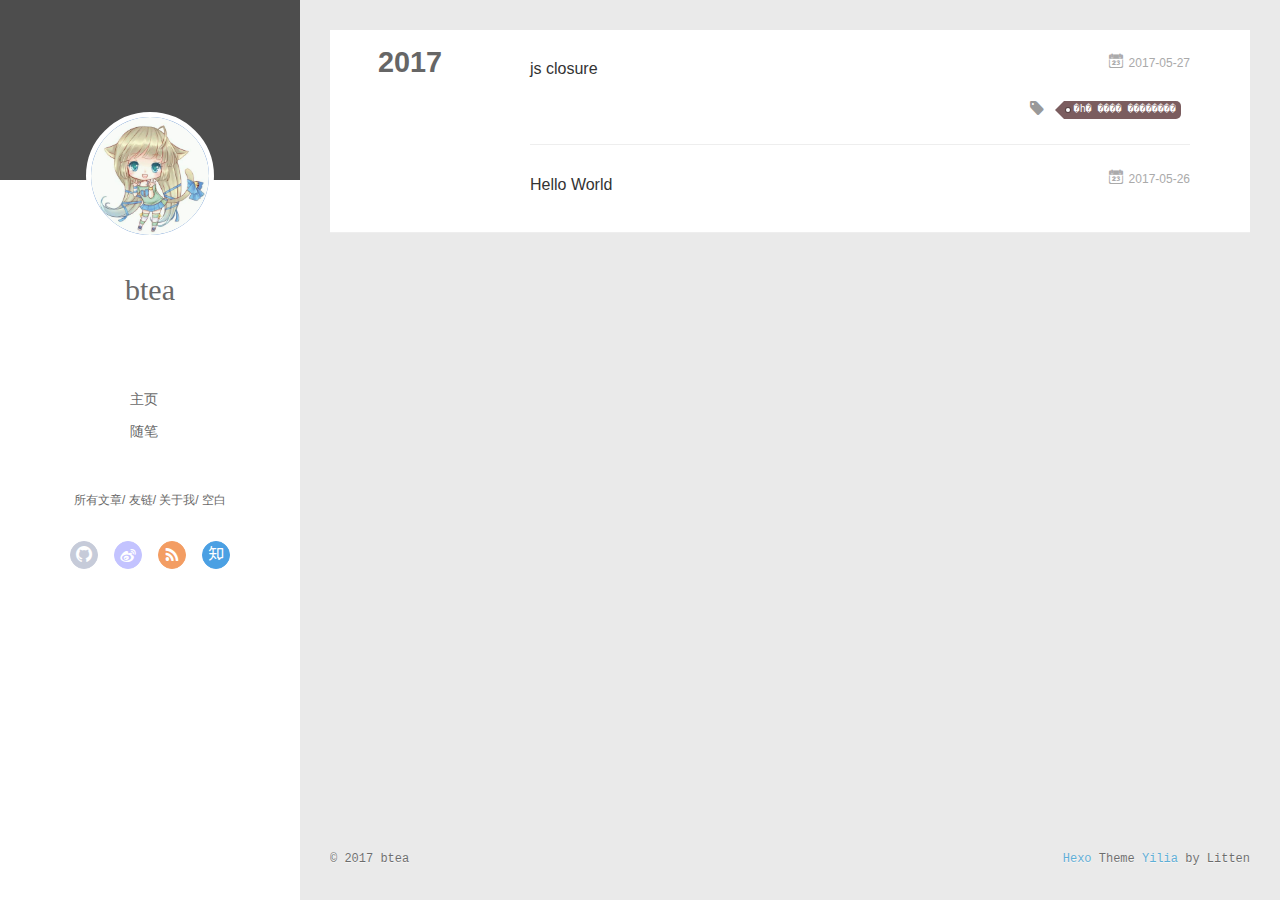
==== archives/index.html @ 43d0e56f "Site updated: 2017-06-16 15:47:09" ====
<!DOCTYPE html>
<html>
<head>
  <meta charset="utf-8">
  
  <meta name="renderer" content="webkit">
  <meta http-equiv="X-UA-Compatible" content="IE=edge" >
  <link rel="dns-prefetch" href="http://yoursite.com">
  <title>Archives | Hexo</title>
  <meta name="viewport" content="width=device-width, initial-scale=1, maximum-scale=1">
  <meta property="og:type" content="website">
<meta property="og:title" content="Hexo">
<meta property="og:url" content="http://yoursite.com/archives/index.html">
<meta property="og:site_name" content="Hexo">
<meta name="twitter:card" content="summary">
<meta name="twitter:title" content="Hexo">
  
    <link rel="alternative" href="/atom.xml" title="Hexo" type="application/atom+xml">
  
  
    <link rel="icon" href="/favicon.ico">
  
  <link rel="stylesheet" type="text/css" href="/./main.b3331d.css">
  <style type="text/css">
  
    #container.show {
      background: linear-gradient(200deg,#a0cfe4,#e8c37e);
    }
  </style>
  

  

</head>

<body>
  <div id="container" q-class="show:isCtnShow">
    <canvas id="anm-canvas" class="anm-canvas"></canvas>
    <div class="left-col" q-class="show:isShow">
      
<div class="overlay" style="background: #4d4d4d"></div>
<div class="intrude-less">
	<header id="header" class="inner">
		<a href="/" class="profilepic">
			<img src="/img/timg.jpg" class="js-avatar">
		</a>
		<hgroup>
		  <h1 class="header-author"><a href="/">btea</a></h1>
		</hgroup>
		

		<nav class="header-menu">
			<ul>
			
				<li><a href="/">主页</a></li>
	        
				<li><a href="/tags/随笔/">随笔</a></li>
	        
			</ul>
		</nav>
		<nav class="header-smart-menu">
    		
    			
    			<a q-on="click: openSlider(e, 'innerArchive')" href="javascript:void(0)">所有文章</a>
    			
            
    			
    			<a q-on="click: openSlider(e, 'friends')" href="javascript:void(0)">友链</a>
    			
            
    			
    			<a q-on="click: openSlider(e, 'aboutme')" href="javascript:void(0)">关于我</a>
    			
            
    			
    			<a q-on="click: openSlider(e, 'blank')" href="javascript:void(0)">空白</a>
    			
            
		</nav>
		<nav class="header-nav">
			<div class="social">
				
					<a class="github" target="_blank" href="#" title="github"><i class="icon-github"></i></a>
		        
					<a class="weibo" target="_blank" href="#" title="weibo"><i class="icon-weibo"></i></a>
		        
					<a class="rss" target="_blank" href="#" title="rss"><i class="icon-rss"></i></a>
		        
					<a class="zhihu" target="_blank" href="#" title="zhihu"><i class="icon-zhihu"></i></a>
		        
			</div>
		</nav>
	</header>		
</div>

    </div>
    <div class="mid-col" q-class="show:isShow,hide:isShow|isFalse">
      
<nav id="mobile-nav">
  	<div class="overlay js-overlay" style="background: #4d4d4d"></div>
	<div class="btnctn js-mobile-btnctn">
  		<div class="slider-trigger list" q-on="click: openSlider(e)"><i class="icon icon-sort"></i></div>
	</div>
	<div class="intrude-less">
		<header id="header" class="inner">
			<div class="profilepic">
				<img src="/img/timg.jpg" class="js-avatar">
			</div>
			<hgroup>
			  <h1 class="header-author js-header-author">btea</h1>
			</hgroup>
			
			
			
				
			
				
			
			
			
			<nav class="header-nav">
				<div class="social">
					
						<a class="github" target="_blank" href="#" title="github"><i class="icon-github"></i></a>
			        
						<a class="weibo" target="_blank" href="#" title="weibo"><i class="icon-weibo"></i></a>
			        
						<a class="rss" target="_blank" href="#" title="rss"><i class="icon-rss"></i></a>
			        
						<a class="zhihu" target="_blank" href="#" title="zhihu"><i class="icon-zhihu"></i></a>
			        
				</div>
			</nav>

			<nav class="header-menu js-header-menu">
				<ul style="width: 50%">
				
				
					<li style="width: 50%"><a href="/">主页</a></li>
		        
					<li style="width: 50%"><a href="/tags/随笔/">随笔</a></li>
		        
				</ul>
			</nav>
		</header>				
	</div>
	<div class="mobile-mask" style="display:none" q-show="isShow"></div>
</nav>

      <div id="wrapper" class="body-wrap">
        <div class="menu-l">
          <div class="canvas-wrap">
            <canvas data-colors="#eaeaea" data-sectionHeight="100" data-contentId="js-content" id="myCanvas1" class="anm-canvas"></canvas>
          </div>
          <div id="js-content" class="content-ll">
            
  
  
    
    
      
      
      <section class="archives-wrap">
        <div class="archive-year-wrap">
          <a href="/archives/2017" class="archive-year">2017</a>
        </div>
        <div class="archives">
    
    <article class="archive-article archive-type-post">
  <div class="archive-article-inner">
    <header class="archive-article-header">
      	<div class="article-meta">
	      	<a href="/2017/05/27/js/" class="archive-article-date">
  	<time datetime="2017-05-27T01:53:05.000Z" itemprop="datePublished"><i class="icon-calendar icon"></i>2017-05-27</time>
</a>
        </div>
    	 
  
    <h1 itemprop="name">
      <a class="archive-article-title" href="/2017/05/27/js/">js closure</a>
    </h1>
  

        <div class="article-info info-on-right">
          
	<div class="article-tag tagcloud">
		<i class="icon-price-tags icon"></i>
		<ul class="article-tag-list">
			 
        		<li class="article-tag-list-item">
        			<a href="javascript:void(0)" class="js-tag article-tag-list-link color5">�հ�  ����  ��������</a>
        		</li>
      		
		</ul>
	</div>

          

        </div>
        <div class="clearfix"></div>
    </header>
  </div>
</article>
  
    
    
    <article class="archive-article archive-type-post">
  <div class="archive-article-inner">
    <header class="archive-article-header">
      	<div class="article-meta">
	      	<a href="/2017/05/26/hello-world/" class="archive-article-date">
  	<time datetime="2017-05-26T04:38:40.202Z" itemprop="datePublished"><i class="icon-calendar icon"></i>2017-05-26</time>
</a>
        </div>
    	 
  
    <h1 itemprop="name">
      <a class="archive-article-title" href="/2017/05/26/hello-world/">Hello World</a>
    </h1>
  

        <div class="article-info info-on-right">
          
          

        </div>
        <div class="clearfix"></div>
    </header>
  </div>
</article>
  
  
    </div></section>
  

    


          </div>
        </div>
      </div>
      <footer id="footer">
  <div class="outer">
    <div id="footer-info">
    	<div class="footer-left">
    		&copy; 2017 btea
    	</div>
      	<div class="footer-right">
      		<a href="http://hexo.io/" target="_blank">Hexo</a>  Theme <a href="https://github.com/litten/hexo-theme-yilia" target="_blank">Yilia</a> by Litten
      	</div>
    </div>
  </div>
</footer>
    </div>
    <script>
	var yiliaConfig = {
		mathjax: false,
		isHome: false,
		isPost: false,
		isArchive: true,
		isTag: false,
		isCategory: false,
		open_in_new: false,
		root: "/",
		innerArchive: true,
		showTags: false
	}
</script>

<script>!function(t){function n(e){if(r[e])return r[e].exports;var i=r[e]={exports:{},id:e,loaded:!1};return t[e].call(i.exports,i,i.exports,n),i.loaded=!0,i.exports}var r={};n.m=t,n.c=r,n.p="./",n(0)}([function(t,n,r){r(194),t.exports=r(190)},function(t,n,r){var e=r(3),i=r(52),o=r(27),u=r(28),c=r(53),f="prototype",a=function(t,n,r){var s,l,h,v,p=t&a.F,d=t&a.G,y=t&a.S,g=t&a.P,b=t&a.B,m=d?e:y?e[n]||(e[n]={}):(e[n]||{})[f],x=d?i:i[n]||(i[n]={}),w=x[f]||(x[f]={});d&&(r=n);for(s in r)l=!p&&m&&void 0!==m[s],h=(l?m:r)[s],v=b&&l?c(h,e):g&&"function"==typeof h?c(Function.call,h):h,m&&u(m,s,h,t&a.U),x[s]!=h&&o(x,s,v),g&&w[s]!=h&&(w[s]=h)};e.core=i,a.F=1,a.G=2,a.S=4,a.P=8,a.B=16,a.W=32,a.U=64,a.R=128,t.exports=a},function(t,n,r){var e=r(6);t.exports=function(t){if(!e(t))throw TypeError(t+" is not an object!");return t}},function(t,n){var r=t.exports="undefined"!=typeof window&&window.Math==Math?window:"undefined"!=typeof self&&self.Math==Math?self:Function("return this")();"number"==typeof __g&&(__g=r)},function(t,n){t.exports=function(t){try{return!!t()}catch(t){return!0}}},function(t,n){var r=t.exports="undefined"!=typeof window&&window.Math==Math?window:"undefined"!=typeof self&&self.Math==Math?self:Function("return this")();"number"==typeof __g&&(__g=r)},function(t,n){t.exports=function(t){return"object"==typeof t?null!==t:"function"==typeof t}},function(t,n,r){var e=r(126)("wks"),i=r(76),o=r(3).Symbol,u="function"==typeof o;(t.exports=function(t){return e[t]||(e[t]=u&&o[t]||(u?o:i)("Symbol."+t))}).store=e},function(t,n){var r={}.hasOwnProperty;t.exports=function(t,n){return r.call(t,n)}},function(t,n,r){var e=r(94),i=r(33);t.exports=function(t){return e(i(t))}},function(t,n,r){t.exports=!r(4)(function(){return 7!=Object.defineProperty({},"a",{get:function(){return 7}}).a})},function(t,n,r){var e=r(2),i=r(167),o=r(50),u=Object.defineProperty;n.f=r(10)?Object.defineProperty:function(t,n,r){if(e(t),n=o(n,!0),e(r),i)try{return u(t,n,r)}catch(t){}if("get"in r||"set"in r)throw TypeError("Accessors not supported!");return"value"in r&&(t[n]=r.value),t}},function(t,n,r){t.exports=!r(18)(function(){return 7!=Object.defineProperty({},"a",{get:function(){return 7}}).a})},function(t,n,r){var e=r(14),i=r(22);t.exports=r(12)?function(t,n,r){return e.f(t,n,i(1,r))}:function(t,n,r){return t[n]=r,t}},function(t,n,r){var e=r(20),i=r(58),o=r(42),u=Object.defineProperty;n.f=r(12)?Object.defineProperty:function(t,n,r){if(e(t),n=o(n,!0),e(r),i)try{return u(t,n,r)}catch(t){}if("get"in r||"set"in r)throw TypeError("Accessors not supported!");return"value"in r&&(t[n]=r.value),t}},function(t,n,r){var e=r(40)("wks"),i=r(23),o=r(5).Symbol,u="function"==typeof o;(t.exports=function(t){return e[t]||(e[t]=u&&o[t]||(u?o:i)("Symbol."+t))}).store=e},function(t,n,r){var e=r(67),i=Math.min;t.exports=function(t){return t>0?i(e(t),9007199254740991):0}},function(t,n,r){var e=r(46);t.exports=function(t){return Object(e(t))}},function(t,n){t.exports=function(t){try{return!!t()}catch(t){return!0}}},function(t,n,r){var e=r(63),i=r(34);t.exports=Object.keys||function(t){return e(t,i)}},function(t,n,r){var e=r(21);t.exports=function(t){if(!e(t))throw TypeError(t+" is not an object!");return t}},function(t,n){t.exports=function(t){return"object"==typeof t?null!==t:"function"==typeof t}},function(t,n){t.exports=function(t,n){return{enumerable:!(1&t),configurable:!(2&t),writable:!(4&t),value:n}}},function(t,n){var r=0,e=Math.random();t.exports=function(t){return"Symbol(".concat(void 0===t?"":t,")_",(++r+e).toString(36))}},function(t,n){var r={}.hasOwnProperty;t.exports=function(t,n){return r.call(t,n)}},function(t,n){var r=t.exports={version:"2.4.0"};"number"==typeof __e&&(__e=r)},function(t,n){t.exports=function(t){if("function"!=typeof t)throw TypeError(t+" is not a function!");return t}},function(t,n,r){var e=r(11),i=r(66);t.exports=r(10)?function(t,n,r){return e.f(t,n,i(1,r))}:function(t,n,r){return t[n]=r,t}},function(t,n,r){var e=r(3),i=r(27),o=r(24),u=r(76)("src"),c="toString",f=Function[c],a=(""+f).split(c);r(52).inspectSource=function(t){return f.call(t)},(t.exports=function(t,n,r,c){var f="function"==typeof r;f&&(o(r,"name")||i(r,"name",n)),t[n]!==r&&(f&&(o(r,u)||i(r,u,t[n]?""+t[n]:a.join(String(n)))),t===e?t[n]=r:c?t[n]?t[n]=r:i(t,n,r):(delete t[n],i(t,n,r)))})(Function.prototype,c,function(){return"function"==typeof this&&this[u]||f.call(this)})},function(t,n,r){var e=r(1),i=r(4),o=r(46),u=function(t,n,r,e){var i=String(o(t)),u="<"+n;return""!==r&&(u+=" "+r+'="'+String(e).replace(/"/g,"&quot;")+'"'),u+">"+i+"</"+n+">"};t.exports=function(t,n){var r={};r[t]=n(u),e(e.P+e.F*i(function(){var n=""[t]('"');return n!==n.toLowerCase()||n.split('"').length>3}),"String",r)}},function(t,n,r){var e=r(115),i=r(46);t.exports=function(t){return e(i(t))}},function(t,n,r){var e=r(116),i=r(66),o=r(30),u=r(50),c=r(24),f=r(167),a=Object.getOwnPropertyDescriptor;n.f=r(10)?a:function(t,n){if(t=o(t),n=u(n,!0),f)try{return a(t,n)}catch(t){}if(c(t,n))return i(!e.f.call(t,n),t[n])}},function(t,n,r){var e=r(24),i=r(17),o=r(145)("IE_PROTO"),u=Object.prototype;t.exports=Object.getPrototypeOf||function(t){return t=i(t),e(t,o)?t[o]:"function"==typeof t.constructor&&t instanceof t.constructor?t.constructor.prototype:t instanceof Object?u:null}},function(t,n){t.exports=function(t){if(void 0==t)throw TypeError("Can't call method on  "+t);return t}},function(t,n){t.exports="constructor,hasOwnProperty,isPrototypeOf,propertyIsEnumerable,toLocaleString,toString,valueOf".split(",")},function(t,n){t.exports={}},function(t,n){t.exports=!0},function(t,n){n.f={}.propertyIsEnumerable},function(t,n,r){var e=r(14).f,i=r(8),o=r(15)("toStringTag");t.exports=function(t,n,r){t&&!i(t=r?t:t.prototype,o)&&e(t,o,{configurable:!0,value:n})}},function(t,n,r){var e=r(40)("keys"),i=r(23);t.exports=function(t){return e[t]||(e[t]=i(t))}},function(t,n,r){var e=r(5),i="__core-js_shared__",o=e[i]||(e[i]={});t.exports=function(t){return o[t]||(o[t]={})}},function(t,n){var r=Math.ceil,e=Math.floor;t.exports=function(t){return isNaN(t=+t)?0:(t>0?e:r)(t)}},function(t,n,r){var e=r(21);t.exports=function(t,n){if(!e(t))return t;var r,i;if(n&&"function"==typeof(r=t.toString)&&!e(i=r.call(t)))return i;if("function"==typeof(r=t.valueOf)&&!e(i=r.call(t)))return i;if(!n&&"function"==typeof(r=t.toString)&&!e(i=r.call(t)))return i;throw TypeError("Can't convert object to primitive value")}},function(t,n,r){var e=r(5),i=r(25),o=r(36),u=r(44),c=r(14).f;t.exports=function(t){var n=i.Symbol||(i.Symbol=o?{}:e.Symbol||{});"_"==t.charAt(0)||t in n||c(n,t,{value:u.f(t)})}},function(t,n,r){n.f=r(15)},function(t,n){var r={}.toString;t.exports=function(t){return r.call(t).slice(8,-1)}},function(t,n){t.exports=function(t){if(void 0==t)throw TypeError("Can't call method on  "+t);return t}},function(t,n,r){var e=r(4);t.exports=function(t,n){return!!t&&e(function(){n?t.call(null,function(){},1):t.call(null)})}},function(t,n,r){var e=r(53),i=r(115),o=r(17),u=r(16),c=r(202);t.exports=function(t,n){var r=1==t,f=2==t,a=3==t,s=4==t,l=6==t,h=5==t||l,v=n||c;return function(n,c,p){for(var d,y,g=o(n),b=i(g),m=e(c,p,3),x=u(b.length),w=0,S=r?v(n,x):f?v(n,0):void 0;x>w;w++)if((h||w in b)&&(d=b[w],y=m(d,w,g),t))if(r)S[w]=y;else if(y)switch(t){case 3:return!0;case 5:return d;case 6:return w;case 2:S.push(d)}else if(s)return!1;return l?-1:a||s?s:S}}},function(t,n,r){var e=r(1),i=r(52),o=r(4);t.exports=function(t,n){var r=(i.Object||{})[t]||Object[t],u={};u[t]=n(r),e(e.S+e.F*o(function(){r(1)}),"Object",u)}},function(t,n,r){var e=r(6);t.exports=function(t,n){if(!e(t))return t;var r,i;if(n&&"function"==typeof(r=t.toString)&&!e(i=r.call(t)))return i;if("function"==typeof(r=t.valueOf)&&!e(i=r.call(t)))return i;if(!n&&"function"==typeof(r=t.toString)&&!e(i=r.call(t)))return i;throw TypeError("Can't convert object to primitive value")}},function(t,n,r){var e=r(5),i=r(25),o=r(91),u=r(13),c="prototype",f=function(t,n,r){var a,s,l,h=t&f.F,v=t&f.G,p=t&f.S,d=t&f.P,y=t&f.B,g=t&f.W,b=v?i:i[n]||(i[n]={}),m=b[c],x=v?e:p?e[n]:(e[n]||{})[c];v&&(r=n);for(a in r)(s=!h&&x&&void 0!==x[a])&&a in b||(l=s?x[a]:r[a],b[a]=v&&"function"!=typeof x[a]?r[a]:y&&s?o(l,e):g&&x[a]==l?function(t){var n=function(n,r,e){if(this instanceof t){switch(arguments.length){case 0:return new t;case 1:return new t(n);case 2:return new t(n,r)}return new t(n,r,e)}return t.apply(this,arguments)};return n[c]=t[c],n}(l):d&&"function"==typeof l?o(Function.call,l):l,d&&((b.virtual||(b.virtual={}))[a]=l,t&f.R&&m&&!m[a]&&u(m,a,l)))};f.F=1,f.G=2,f.S=4,f.P=8,f.B=16,f.W=32,f.U=64,f.R=128,t.exports=f},function(t,n){var r=t.exports={version:"2.4.0"};"number"==typeof __e&&(__e=r)},function(t,n,r){var e=r(26);t.exports=function(t,n,r){if(e(t),void 0===n)return t;switch(r){case 1:return function(r){return t.call(n,r)};case 2:return function(r,e){return t.call(n,r,e)};case 3:return function(r,e,i){return t.call(n,r,e,i)}}return function(){return t.apply(n,arguments)}}},function(t,n,r){var e=r(183),i=r(1),o=r(126)("metadata"),u=o.store||(o.store=new(r(186))),c=function(t,n,r){var i=u.get(t);if(!i){if(!r)return;u.set(t,i=new e)}var o=i.get(n);if(!o){if(!r)return;i.set(n,o=new e)}return o},f=function(t,n,r){var e=c(n,r,!1);return void 0!==e&&e.has(t)},a=function(t,n,r){var e=c(n,r,!1);return void 0===e?void 0:e.get(t)},s=function(t,n,r,e){c(r,e,!0).set(t,n)},l=function(t,n){var r=c(t,n,!1),e=[];return r&&r.forEach(function(t,n){e.push(n)}),e},h=function(t){return void 0===t||"symbol"==typeof t?t:String(t)},v=function(t){i(i.S,"Reflect",t)};t.exports={store:u,map:c,has:f,get:a,set:s,keys:l,key:h,exp:v}},function(t,n,r){"use strict";if(r(10)){var e=r(69),i=r(3),o=r(4),u=r(1),c=r(127),f=r(152),a=r(53),s=r(68),l=r(66),h=r(27),v=r(73),p=r(67),d=r(16),y=r(75),g=r(50),b=r(24),m=r(180),x=r(114),w=r(6),S=r(17),_=r(137),O=r(70),E=r(32),P=r(71).f,j=r(154),F=r(76),M=r(7),A=r(48),N=r(117),T=r(146),I=r(155),k=r(80),L=r(123),R=r(74),C=r(130),D=r(160),U=r(11),W=r(31),G=U.f,B=W.f,V=i.RangeError,z=i.TypeError,q=i.Uint8Array,K="ArrayBuffer",J="Shared"+K,Y="BYTES_PER_ELEMENT",H="prototype",$=Array[H],X=f.ArrayBuffer,Q=f.DataView,Z=A(0),tt=A(2),nt=A(3),rt=A(4),et=A(5),it=A(6),ot=N(!0),ut=N(!1),ct=I.values,ft=I.keys,at=I.entries,st=$.lastIndexOf,lt=$.reduce,ht=$.reduceRight,vt=$.join,pt=$.sort,dt=$.slice,yt=$.toString,gt=$.toLocaleString,bt=M("iterator"),mt=M("toStringTag"),xt=F("typed_constructor"),wt=F("def_constructor"),St=c.CONSTR,_t=c.TYPED,Ot=c.VIEW,Et="Wrong length!",Pt=A(1,function(t,n){return Tt(T(t,t[wt]),n)}),jt=o(function(){return 1===new q(new Uint16Array([1]).buffer)[0]}),Ft=!!q&&!!q[H].set&&o(function(){new q(1).set({})}),Mt=function(t,n){if(void 0===t)throw z(Et);var r=+t,e=d(t);if(n&&!m(r,e))throw V(Et);return e},At=function(t,n){var r=p(t);if(r<0||r%n)throw V("Wrong offset!");return r},Nt=function(t){if(w(t)&&_t in t)return t;throw z(t+" is not a typed array!")},Tt=function(t,n){if(!(w(t)&&xt in t))throw z("It is not a typed array constructor!");return new t(n)},It=function(t,n){return kt(T(t,t[wt]),n)},kt=function(t,n){for(var r=0,e=n.length,i=Tt(t,e);e>r;)i[r]=n[r++];return i},Lt=function(t,n,r){G(t,n,{get:function(){return this._d[r]}})},Rt=function(t){var n,r,e,i,o,u,c=S(t),f=arguments.length,s=f>1?arguments[1]:void 0,l=void 0!==s,h=j(c);if(void 0!=h&&!_(h)){for(u=h.call(c),e=[],n=0;!(o=u.next()).done;n++)e.push(o.value);c=e}for(l&&f>2&&(s=a(s,arguments[2],2)),n=0,r=d(c.length),i=Tt(this,r);r>n;n++)i[n]=l?s(c[n],n):c[n];return i},Ct=function(){for(var t=0,n=arguments.length,r=Tt(this,n);n>t;)r[t]=arguments[t++];return r},Dt=!!q&&o(function(){gt.call(new q(1))}),Ut=function(){return gt.apply(Dt?dt.call(Nt(this)):Nt(this),arguments)},Wt={copyWithin:function(t,n){return D.call(Nt(this),t,n,arguments.length>2?arguments[2]:void 0)},every:function(t){return rt(Nt(this),t,arguments.length>1?arguments[1]:void 0)},fill:function(t){return C.apply(Nt(this),arguments)},filter:function(t){return It(this,tt(Nt(this),t,arguments.length>1?arguments[1]:void 0))},find:function(t){return et(Nt(this),t,arguments.length>1?arguments[1]:void 0)},findIndex:function(t){return it(Nt(this),t,arguments.length>1?arguments[1]:void 0)},forEach:function(t){Z(Nt(this),t,arguments.length>1?arguments[1]:void 0)},indexOf:function(t){return ut(Nt(this),t,arguments.length>1?arguments[1]:void 0)},includes:function(t){return ot(Nt(this),t,arguments.length>1?arguments[1]:void 0)},join:function(t){return vt.apply(Nt(this),arguments)},lastIndexOf:function(t){return st.apply(Nt(this),arguments)},map:function(t){return Pt(Nt(this),t,arguments.length>1?arguments[1]:void 0)},reduce:function(t){return lt.apply(Nt(this),arguments)},reduceRight:function(t){return ht.apply(Nt(this),arguments)},reverse:function(){for(var t,n=this,r=Nt(n).length,e=Math.floor(r/2),i=0;i<e;)t=n[i],n[i++]=n[--r],n[r]=t;return n},some:function(t){return nt(Nt(this),t,arguments.length>1?arguments[1]:void 0)},sort:function(t){return pt.call(Nt(this),t)},subarray:function(t,n){var r=Nt(this),e=r.length,i=y(t,e);return new(T(r,r[wt]))(r.buffer,r.byteOffset+i*r.BYTES_PER_ELEMENT,d((void 0===n?e:y(n,e))-i))}},Gt=function(t,n){return It(this,dt.call(Nt(this),t,n))},Bt=function(t){Nt(this);var n=At(arguments[1],1),r=this.length,e=S(t),i=d(e.length),o=0;if(i+n>r)throw V(Et);for(;o<i;)this[n+o]=e[o++]},Vt={entries:function(){return at.call(Nt(this))},keys:function(){return ft.call(Nt(this))},values:function(){return ct.call(Nt(this))}},zt=function(t,n){return w(t)&&t[_t]&&"symbol"!=typeof n&&n in t&&String(+n)==String(n)},qt=function(t,n){return zt(t,n=g(n,!0))?l(2,t[n]):B(t,n)},Kt=function(t,n,r){return!(zt(t,n=g(n,!0))&&w(r)&&b(r,"value"))||b(r,"get")||b(r,"set")||r.configurable||b(r,"writable")&&!r.writable||b(r,"enumerable")&&!r.enumerable?G(t,n,r):(t[n]=r.value,t)};St||(W.f=qt,U.f=Kt),u(u.S+u.F*!St,"Object",{getOwnPropertyDescriptor:qt,defineProperty:Kt}),o(function(){yt.call({})})&&(yt=gt=function(){return vt.call(this)});var Jt=v({},Wt);v(Jt,Vt),h(Jt,bt,Vt.values),v(Jt,{slice:Gt,set:Bt,constructor:function(){},toString:yt,toLocaleString:Ut}),Lt(Jt,"buffer","b"),Lt(Jt,"byteOffset","o"),Lt(Jt,"byteLength","l"),Lt(Jt,"length","e"),G(Jt,mt,{get:function(){return this[_t]}}),t.exports=function(t,n,r,f){f=!!f;var a=t+(f?"Clamped":"")+"Array",l="Uint8Array"!=a,v="get"+t,p="set"+t,y=i[a],g=y||{},b=y&&E(y),m=!y||!c.ABV,S={},_=y&&y[H],j=function(t,r){var e=t._d;return e.v[v](r*n+e.o,jt)},F=function(t,r,e){var i=t._d;f&&(e=(e=Math.round(e))<0?0:e>255?255:255&e),i.v[p](r*n+i.o,e,jt)},M=function(t,n){G(t,n,{get:function(){return j(this,n)},set:function(t){return F(this,n,t)},enumerable:!0})};m?(y=r(function(t,r,e,i){s(t,y,a,"_d");var o,u,c,f,l=0,v=0;if(w(r)){if(!(r instanceof X||(f=x(r))==K||f==J))return _t in r?kt(y,r):Rt.call(y,r);o=r,v=At(e,n);var p=r.byteLength;if(void 0===i){if(p%n)throw V(Et);if((u=p-v)<0)throw V(Et)}else if((u=d(i)*n)+v>p)throw V(Et);c=u/n}else c=Mt(r,!0),u=c*n,o=new X(u);for(h(t,"_d",{b:o,o:v,l:u,e:c,v:new Q(o)});l<c;)M(t,l++)}),_=y[H]=O(Jt),h(_,"constructor",y)):L(function(t){new y(null),new y(t)},!0)||(y=r(function(t,r,e,i){s(t,y,a);var o;return w(r)?r instanceof X||(o=x(r))==K||o==J?void 0!==i?new g(r,At(e,n),i):void 0!==e?new g(r,At(e,n)):new g(r):_t in r?kt(y,r):Rt.call(y,r):new g(Mt(r,l))}),Z(b!==Function.prototype?P(g).concat(P(b)):P(g),function(t){t in y||h(y,t,g[t])}),y[H]=_,e||(_.constructor=y));var A=_[bt],N=!!A&&("values"==A.name||void 0==A.name),T=Vt.values;h(y,xt,!0),h(_,_t,a),h(_,Ot,!0),h(_,wt,y),(f?new y(1)[mt]==a:mt in _)||G(_,mt,{get:function(){return a}}),S[a]=y,u(u.G+u.W+u.F*(y!=g),S),u(u.S,a,{BYTES_PER_ELEMENT:n,from:Rt,of:Ct}),Y in _||h(_,Y,n),u(u.P,a,Wt),R(a),u(u.P+u.F*Ft,a,{set:Bt}),u(u.P+u.F*!N,a,Vt),u(u.P+u.F*(_.toString!=yt),a,{toString:yt}),u(u.P+u.F*o(function(){new y(1).slice()}),a,{slice:Gt}),u(u.P+u.F*(o(function(){return[1,2].toLocaleString()!=new y([1,2]).toLocaleString()})||!o(function(){_.toLocaleString.call([1,2])})),a,{toLocaleString:Ut}),k[a]=N?A:T,e||N||h(_,bt,T)}}else t.exports=function(){}},function(t,n){var r={}.toString;t.exports=function(t){return r.call(t).slice(8,-1)}},function(t,n,r){var e=r(21),i=r(5).document,o=e(i)&&e(i.createElement);t.exports=function(t){return o?i.createElement(t):{}}},function(t,n,r){t.exports=!r(12)&&!r(18)(function(){return 7!=Object.defineProperty(r(57)("div"),"a",{get:function(){return 7}}).a})},function(t,n,r){"use strict";var e=r(36),i=r(51),o=r(64),u=r(13),c=r(8),f=r(35),a=r(96),s=r(38),l=r(103),h=r(15)("iterator"),v=!([].keys&&"next"in[].keys()),p="keys",d="values",y=function(){return this};t.exports=function(t,n,r,g,b,m,x){a(r,n,g);var w,S,_,O=function(t){if(!v&&t in F)return F[t];switch(t){case p:case d:return function(){return new r(this,t)}}return function(){return new r(this,t)}},E=n+" Iterator",P=b==d,j=!1,F=t.prototype,M=F[h]||F["@@iterator"]||b&&F[b],A=M||O(b),N=b?P?O("entries"):A:void 0,T="Array"==n?F.entries||M:M;if(T&&(_=l(T.call(new t)))!==Object.prototype&&(s(_,E,!0),e||c(_,h)||u(_,h,y)),P&&M&&M.name!==d&&(j=!0,A=function(){return M.call(this)}),e&&!x||!v&&!j&&F[h]||u(F,h,A),f[n]=A,f[E]=y,b)if(w={values:P?A:O(d),keys:m?A:O(p),entries:N},x)for(S in w)S in F||o(F,S,w[S]);else i(i.P+i.F*(v||j),n,w);return w}},function(t,n,r){var e=r(20),i=r(100),o=r(34),u=r(39)("IE_PROTO"),c=function(){},f="prototype",a=function(){var t,n=r(57)("iframe"),e=o.length;for(n.style.display="none",r(93).appendChild(n),n.src="javascript:",t=n.contentWindow.document,t.open(),t.write("<script>document.F=Object<\/script>"),t.close(),a=t.F;e--;)delete a[f][o[e]];return a()};t.exports=Object.create||function(t,n){var r;return null!==t?(c[f]=e(t),r=new c,c[f]=null,r[u]=t):r=a(),void 0===n?r:i(r,n)}},function(t,n,r){var e=r(63),i=r(34).concat("length","prototype");n.f=Object.getOwnPropertyNames||function(t){return e(t,i)}},function(t,n){n.f=Object.getOwnPropertySymbols},function(t,n,r){var e=r(8),i=r(9),o=r(90)(!1),u=r(39)("IE_PROTO");t.exports=function(t,n){var r,c=i(t),f=0,a=[];for(r in c)r!=u&&e(c,r)&&a.push(r);for(;n.length>f;)e(c,r=n[f++])&&(~o(a,r)||a.push(r));return a}},function(t,n,r){t.exports=r(13)},function(t,n,r){var e=r(76)("meta"),i=r(6),o=r(24),u=r(11).f,c=0,f=Object.isExtensible||function(){return!0},a=!r(4)(function(){return f(Object.preventExtensions({}))}),s=function(t){u(t,e,{value:{i:"O"+ ++c,w:{}}})},l=function(t,n){if(!i(t))return"symbol"==typeof t?t:("string"==typeof t?"S":"P")+t;if(!o(t,e)){if(!f(t))return"F";if(!n)return"E";s(t)}return t[e].i},h=function(t,n){if(!o(t,e)){if(!f(t))return!0;if(!n)return!1;s(t)}return t[e].w},v=function(t){return a&&p.NEED&&f(t)&&!o(t,e)&&s(t),t},p=t.exports={KEY:e,NEED:!1,fastKey:l,getWeak:h,onFreeze:v}},function(t,n){t.exports=function(t,n){return{enumerable:!(1&t),configurable:!(2&t),writable:!(4&t),value:n}}},function(t,n){var r=Math.ceil,e=Math.floor;t.exports=function(t){return isNaN(t=+t)?0:(t>0?e:r)(t)}},function(t,n){t.exports=function(t,n,r,e){if(!(t instanceof n)||void 0!==e&&e in t)throw TypeError(r+": incorrect invocation!");return t}},function(t,n){t.exports=!1},function(t,n,r){var e=r(2),i=r(173),o=r(133),u=r(145)("IE_PROTO"),c=function(){},f="prototype",a=function(){var t,n=r(132)("iframe"),e=o.length;for(n.style.display="none",r(135).appendChild(n),n.src="javascript:",t=n.contentWindow.document,t.open(),t.write("<script>document.F=Object<\/script>"),t.close(),a=t.F;e--;)delete a[f][o[e]];return a()};t.exports=Object.create||function(t,n){var r;return null!==t?(c[f]=e(t),r=new c,c[f]=null,r[u]=t):r=a(),void 0===n?r:i(r,n)}},function(t,n,r){var e=r(175),i=r(133).concat("length","prototype");n.f=Object.getOwnPropertyNames||function(t){return e(t,i)}},function(t,n,r){var e=r(175),i=r(133);t.exports=Object.keys||function(t){return e(t,i)}},function(t,n,r){var e=r(28);t.exports=function(t,n,r){for(var i in n)e(t,i,n[i],r);return t}},function(t,n,r){"use strict";var e=r(3),i=r(11),o=r(10),u=r(7)("species");t.exports=function(t){var n=e[t];o&&n&&!n[u]&&i.f(n,u,{configurable:!0,get:function(){return this}})}},function(t,n,r){var e=r(67),i=Math.max,o=Math.min;t.exports=function(t,n){return t=e(t),t<0?i(t+n,0):o(t,n)}},function(t,n){var r=0,e=Math.random();t.exports=function(t){return"Symbol(".concat(void 0===t?"":t,")_",(++r+e).toString(36))}},function(t,n,r){var e=r(33);t.exports=function(t){return Object(e(t))}},function(t,n,r){var e=r(7)("unscopables"),i=Array.prototype;void 0==i[e]&&r(27)(i,e,{}),t.exports=function(t){i[e][t]=!0}},function(t,n,r){var e=r(53),i=r(169),o=r(137),u=r(2),c=r(16),f=r(154),a={},s={},n=t.exports=function(t,n,r,l,h){var v,p,d,y,g=h?function(){return t}:f(t),b=e(r,l,n?2:1),m=0;if("function"!=typeof g)throw TypeError(t+" is not iterable!");if(o(g)){for(v=c(t.length);v>m;m++)if((y=n?b(u(p=t[m])[0],p[1]):b(t[m]))===a||y===s)return y}else for(d=g.call(t);!(p=d.next()).done;)if((y=i(d,b,p.value,n))===a||y===s)return y};n.BREAK=a,n.RETURN=s},function(t,n){t.exports={}},function(t,n,r){var e=r(11).f,i=r(24),o=r(7)("toStringTag");t.exports=function(t,n,r){t&&!i(t=r?t:t.prototype,o)&&e(t,o,{configurable:!0,value:n})}},function(t,n,r){var e=r(1),i=r(46),o=r(4),u=r(150),c="["+u+"]",f="​",a=RegExp("^"+c+c+"*"),s=RegExp(c+c+"*$"),l=function(t,n,r){var i={},c=o(function(){return!!u[t]()||f[t]()!=f}),a=i[t]=c?n(h):u[t];r&&(i[r]=a),e(e.P+e.F*c,"String",i)},h=l.trim=function(t,n){return t=String(i(t)),1&n&&(t=t.replace(a,"")),2&n&&(t=t.replace(s,"")),t};t.exports=l},function(t,n,r){t.exports={default:r(86),__esModule:!0}},function(t,n,r){t.exports={default:r(87),__esModule:!0}},function(t,n,r){"use strict";function e(t){return t&&t.__esModule?t:{default:t}}n.__esModule=!0;var i=r(84),o=e(i),u=r(83),c=e(u),f="function"==typeof c.default&&"symbol"==typeof o.default?function(t){return typeof t}:function(t){return t&&"function"==typeof c.default&&t.constructor===c.default&&t!==c.default.prototype?"symbol":typeof t};n.default="function"==typeof c.default&&"symbol"===f(o.default)?function(t){return void 0===t?"undefined":f(t)}:function(t){return t&&"function"==typeof c.default&&t.constructor===c.default&&t!==c.default.prototype?"symbol":void 0===t?"undefined":f(t)}},function(t,n,r){r(110),r(108),r(111),r(112),t.exports=r(25).Symbol},function(t,n,r){r(109),r(113),t.exports=r(44).f("iterator")},function(t,n){t.exports=function(t){if("function"!=typeof t)throw TypeError(t+" is not a function!");return t}},function(t,n){t.exports=function(){}},function(t,n,r){var e=r(9),i=r(106),o=r(105);t.exports=function(t){return function(n,r,u){var c,f=e(n),a=i(f.length),s=o(u,a);if(t&&r!=r){for(;a>s;)if((c=f[s++])!=c)return!0}else for(;a>s;s++)if((t||s in f)&&f[s]===r)return t||s||0;return!t&&-1}}},function(t,n,r){var e=r(88);t.exports=function(t,n,r){if(e(t),void 0===n)return t;switch(r){case 1:return function(r){return t.call(n,r)};case 2:return function(r,e){return t.call(n,r,e)};case 3:return function(r,e,i){return t.call(n,r,e,i)}}return function(){return t.apply(n,arguments)}}},function(t,n,r){var e=r(19),i=r(62),o=r(37);t.exports=function(t){var n=e(t),r=i.f;if(r)for(var u,c=r(t),f=o.f,a=0;c.length>a;)f.call(t,u=c[a++])&&n.push(u);return n}},function(t,n,r){t.exports=r(5).document&&document.documentElement},function(t,n,r){var e=r(56);t.exports=Object("z").propertyIsEnumerable(0)?Object:function(t){return"String"==e(t)?t.split(""):Object(t)}},function(t,n,r){var e=r(56);t.exports=Array.isArray||function(t){return"Array"==e(t)}},function(t,n,r){"use strict";var e=r(60),i=r(22),o=r(38),u={};r(13)(u,r(15)("iterator"),function(){return this}),t.exports=function(t,n,r){t.prototype=e(u,{next:i(1,r)}),o(t,n+" Iterator")}},function(t,n){t.exports=function(t,n){return{value:n,done:!!t}}},function(t,n,r){var e=r(19),i=r(9);t.exports=function(t,n){for(var r,o=i(t),u=e(o),c=u.length,f=0;c>f;)if(o[r=u[f++]]===n)return r}},function(t,n,r){var e=r(23)("meta"),i=r(21),o=r(8),u=r(14).f,c=0,f=Object.isExtensible||function(){return!0},a=!r(18)(function(){return f(Object.preventExtensions({}))}),s=function(t){u(t,e,{value:{i:"O"+ ++c,w:{}}})},l=function(t,n){if(!i(t))return"symbol"==typeof t?t:("string"==typeof t?"S":"P")+t;if(!o(t,e)){if(!f(t))return"F";if(!n)return"E";s(t)}return t[e].i},h=function(t,n){if(!o(t,e)){if(!f(t))return!0;if(!n)return!1;s(t)}return t[e].w},v=function(t){return a&&p.NEED&&f(t)&&!o(t,e)&&s(t),t},p=t.exports={KEY:e,NEED:!1,fastKey:l,getWeak:h,onFreeze:v}},function(t,n,r){var e=r(14),i=r(20),o=r(19);t.exports=r(12)?Object.defineProperties:function(t,n){i(t);for(var r,u=o(n),c=u.length,f=0;c>f;)e.f(t,r=u[f++],n[r]);return t}},function(t,n,r){var e=r(37),i=r(22),o=r(9),u=r(42),c=r(8),f=r(58),a=Object.getOwnPropertyDescriptor;n.f=r(12)?a:function(t,n){if(t=o(t),n=u(n,!0),f)try{return a(t,n)}catch(t){}if(c(t,n))return i(!e.f.call(t,n),t[n])}},function(t,n,r){var e=r(9),i=r(61).f,o={}.toString,u="object"==typeof window&&window&&Object.getOwnPropertyNames?Object.getOwnPropertyNames(window):[],c=function(t){try{return i(t)}catch(t){return u.slice()}};t.exports.f=function(t){return u&&"[object Window]"==o.call(t)?c(t):i(e(t))}},function(t,n,r){var e=r(8),i=r(77),o=r(39)("IE_PROTO"),u=Object.prototype;t.exports=Object.getPrototypeOf||function(t){return t=i(t),e(t,o)?t[o]:"function"==typeof t.constructor&&t instanceof t.constructor?t.constructor.prototype:t instanceof Object?u:null}},function(t,n,r){var e=r(41),i=r(33);t.exports=function(t){return function(n,r){var o,u,c=String(i(n)),f=e(r),a=c.length;return f<0||f>=a?t?"":void 0:(o=c.charCodeAt(f),o<55296||o>56319||f+1===a||(u=c.charCodeAt(f+1))<56320||u>57343?t?c.charAt(f):o:t?c.slice(f,f+2):u-56320+(o-55296<<10)+65536)}}},function(t,n,r){var e=r(41),i=Math.max,o=Math.min;t.exports=function(t,n){return t=e(t),t<0?i(t+n,0):o(t,n)}},function(t,n,r){var e=r(41),i=Math.min;t.exports=function(t){return t>0?i(e(t),9007199254740991):0}},function(t,n,r){"use strict";var e=r(89),i=r(97),o=r(35),u=r(9);t.exports=r(59)(Array,"Array",function(t,n){this._t=u(t),this._i=0,this._k=n},function(){var t=this._t,n=this._k,r=this._i++;return!t||r>=t.length?(this._t=void 0,i(1)):"keys"==n?i(0,r):"values"==n?i(0,t[r]):i(0,[r,t[r]])},"values"),o.Arguments=o.Array,e("keys"),e("values"),e("entries")},function(t,n){},function(t,n,r){"use strict";var e=r(104)(!0);r(59)(String,"String",function(t){this._t=String(t),this._i=0},function(){var t,n=this._t,r=this._i;return r>=n.length?{value:void 0,done:!0}:(t=e(n,r),this._i+=t.length,{value:t,done:!1})})},function(t,n,r){"use strict";var e=r(5),i=r(8),o=r(12),u=r(51),c=r(64),f=r(99).KEY,a=r(18),s=r(40),l=r(38),h=r(23),v=r(15),p=r(44),d=r(43),y=r(98),g=r(92),b=r(95),m=r(20),x=r(9),w=r(42),S=r(22),_=r(60),O=r(102),E=r(101),P=r(14),j=r(19),F=E.f,M=P.f,A=O.f,N=e.Symbol,T=e.JSON,I=T&&T.stringify,k="prototype",L=v("_hidden"),R=v("toPrimitive"),C={}.propertyIsEnumerable,D=s("symbol-registry"),U=s("symbols"),W=s("op-symbols"),G=Object[k],B="function"==typeof N,V=e.QObject,z=!V||!V[k]||!V[k].findChild,q=o&&a(function(){return 7!=_(M({},"a",{get:function(){return M(this,"a",{value:7}).a}})).a})?function(t,n,r){var e=F(G,n);e&&delete G[n],M(t,n,r),e&&t!==G&&M(G,n,e)}:M,K=function(t){var n=U[t]=_(N[k]);return n._k=t,n},J=B&&"symbol"==typeof N.iterator?function(t){return"symbol"==typeof t}:function(t){return t instanceof N},Y=function(t,n,r){return t===G&&Y(W,n,r),m(t),n=w(n,!0),m(r),i(U,n)?(r.enumerable?(i(t,L)&&t[L][n]&&(t[L][n]=!1),r=_(r,{enumerable:S(0,!1)})):(i(t,L)||M(t,L,S(1,{})),t[L][n]=!0),q(t,n,r)):M(t,n,r)},H=function(t,n){m(t);for(var r,e=g(n=x(n)),i=0,o=e.length;o>i;)Y(t,r=e[i++],n[r]);return t},$=function(t,n){return void 0===n?_(t):H(_(t),n)},X=function(t){var n=C.call(this,t=w(t,!0));return!(this===G&&i(U,t)&&!i(W,t))&&(!(n||!i(this,t)||!i(U,t)||i(this,L)&&this[L][t])||n)},Q=function(t,n){if(t=x(t),n=w(n,!0),t!==G||!i(U,n)||i(W,n)){var r=F(t,n);return!r||!i(U,n)||i(t,L)&&t[L][n]||(r.enumerable=!0),r}},Z=function(t){for(var n,r=A(x(t)),e=[],o=0;r.length>o;)i(U,n=r[o++])||n==L||n==f||e.push(n);return e},tt=function(t){for(var n,r=t===G,e=A(r?W:x(t)),o=[],u=0;e.length>u;)!i(U,n=e[u++])||r&&!i(G,n)||o.push(U[n]);return o};B||(N=function(){if(this instanceof N)throw TypeError("Symbol is not a constructor!");var t=h(arguments.length>0?arguments[0]:void 0),n=function(r){this===G&&n.call(W,r),i(this,L)&&i(this[L],t)&&(this[L][t]=!1),q(this,t,S(1,r))};return o&&z&&q(G,t,{configurable:!0,set:n}),K(t)},c(N[k],"toString",function(){return this._k}),E.f=Q,P.f=Y,r(61).f=O.f=Z,r(37).f=X,r(62).f=tt,o&&!r(36)&&c(G,"propertyIsEnumerable",X,!0),p.f=function(t){return K(v(t))}),u(u.G+u.W+u.F*!B,{Symbol:N});for(var nt="hasInstance,isConcatSpreadable,iterator,match,replace,search,species,split,toPrimitive,toStringTag,unscopables".split(","),rt=0;nt.length>rt;)v(nt[rt++]);for(var nt=j(v.store),rt=0;nt.length>rt;)d(nt[rt++]);u(u.S+u.F*!B,"Symbol",{for:function(t){return i(D,t+="")?D[t]:D[t]=N(t)},keyFor:function(t){if(J(t))return y(D,t);throw TypeError(t+" is not a symbol!")},useSetter:function(){z=!0},useSimple:function(){z=!1}}),u(u.S+u.F*!B,"Object",{create:$,defineProperty:Y,defineProperties:H,getOwnPropertyDescriptor:Q,getOwnPropertyNames:Z,getOwnPropertySymbols:tt}),T&&u(u.S+u.F*(!B||a(function(){var t=N();return"[null]"!=I([t])||"{}"!=I({a:t})||"{}"!=I(Object(t))})),"JSON",{stringify:function(t){if(void 0!==t&&!J(t)){for(var n,r,e=[t],i=1;arguments.length>i;)e.push(arguments[i++]);return n=e[1],"function"==typeof n&&(r=n),!r&&b(n)||(n=function(t,n){if(r&&(n=r.call(this,t,n)),!J(n))return n}),e[1]=n,I.apply(T,e)}}}),N[k][R]||r(13)(N[k],R,N[k].valueOf),l(N,"Symbol"),l(Math,"Math",!0),l(e.JSON,"JSON",!0)},function(t,n,r){r(43)("asyncIterator")},function(t,n,r){r(43)("observable")},function(t,n,r){r(107);for(var e=r(5),i=r(13),o=r(35),u=r(15)("toStringTag"),c=["NodeList","DOMTokenList","MediaList","StyleSheetList","CSSRuleList"],f=0;f<5;f++){var a=c[f],s=e[a],l=s&&s.prototype;l&&!l[u]&&i(l,u,a),o[a]=o.Array}},function(t,n,r){var e=r(45),i=r(7)("toStringTag"),o="Arguments"==e(function(){return arguments}()),u=function(t,n){try{return t[n]}catch(t){}};t.exports=function(t){var n,r,c;return void 0===t?"Undefined":null===t?"Null":"string"==typeof(r=u(n=Object(t),i))?r:o?e(n):"Object"==(c=e(n))&&"function"==typeof n.callee?"Arguments":c}},function(t,n,r){var e=r(45);t.exports=Object("z").propertyIsEnumerable(0)?Object:function(t){return"String"==e(t)?t.split(""):Object(t)}},function(t,n){n.f={}.propertyIsEnumerable},function(t,n,r){var e=r(30),i=r(16),o=r(75);t.exports=function(t){return function(n,r,u){var c,f=e(n),a=i(f.length),s=o(u,a);if(t&&r!=r){for(;a>s;)if((c=f[s++])!=c)return!0}else for(;a>s;s++)if((t||s in f)&&f[s]===r)return t||s||0;return!t&&-1}}},function(t,n,r){"use strict";var e=r(3),i=r(1),o=r(28),u=r(73),c=r(65),f=r(79),a=r(68),s=r(6),l=r(4),h=r(123),v=r(81),p=r(136);t.exports=function(t,n,r,d,y,g){var b=e[t],m=b,x=y?"set":"add",w=m&&m.prototype,S={},_=function(t){var n=w[t];o(w,t,"delete"==t?function(t){return!(g&&!s(t))&&n.call(this,0===t?0:t)}:"has"==t?function(t){return!(g&&!s(t))&&n.call(this,0===t?0:t)}:"get"==t?function(t){return g&&!s(t)?void 0:n.call(this,0===t?0:t)}:"add"==t?function(t){return n.call(this,0===t?0:t),this}:function(t,r){return n.call(this,0===t?0:t,r),this})};if("function"==typeof m&&(g||w.forEach&&!l(function(){(new m).entries().next()}))){var O=new m,E=O[x](g?{}:-0,1)!=O,P=l(function(){O.has(1)}),j=h(function(t){new m(t)}),F=!g&&l(function(){for(var t=new m,n=5;n--;)t[x](n,n);return!t.has(-0)});j||(m=n(function(n,r){a(n,m,t);var e=p(new b,n,m);return void 0!=r&&f(r,y,e[x],e),e}),m.prototype=w,w.constructor=m),(P||F)&&(_("delete"),_("has"),y&&_("get")),(F||E)&&_(x),g&&w.clear&&delete w.clear}else m=d.getConstructor(n,t,y,x),u(m.prototype,r),c.NEED=!0;return v(m,t),S[t]=m,i(i.G+i.W+i.F*(m!=b),S),g||d.setStrong(m,t,y),m}},function(t,n,r){"use strict";var e=r(27),i=r(28),o=r(4),u=r(46),c=r(7);t.exports=function(t,n,r){var f=c(t),a=r(u,f,""[t]),s=a[0],l=a[1];o(function(){var n={};return n[f]=function(){return 7},7!=""[t](n)})&&(i(String.prototype,t,s),e(RegExp.prototype,f,2==n?function(t,n){return l.call(t,this,n)}:function(t){return l.call(t,this)}))}
},function(t,n,r){"use strict";var e=r(2);t.exports=function(){var t=e(this),n="";return t.global&&(n+="g"),t.ignoreCase&&(n+="i"),t.multiline&&(n+="m"),t.unicode&&(n+="u"),t.sticky&&(n+="y"),n}},function(t,n){t.exports=function(t,n,r){var e=void 0===r;switch(n.length){case 0:return e?t():t.call(r);case 1:return e?t(n[0]):t.call(r,n[0]);case 2:return e?t(n[0],n[1]):t.call(r,n[0],n[1]);case 3:return e?t(n[0],n[1],n[2]):t.call(r,n[0],n[1],n[2]);case 4:return e?t(n[0],n[1],n[2],n[3]):t.call(r,n[0],n[1],n[2],n[3])}return t.apply(r,n)}},function(t,n,r){var e=r(6),i=r(45),o=r(7)("match");t.exports=function(t){var n;return e(t)&&(void 0!==(n=t[o])?!!n:"RegExp"==i(t))}},function(t,n,r){var e=r(7)("iterator"),i=!1;try{var o=[7][e]();o.return=function(){i=!0},Array.from(o,function(){throw 2})}catch(t){}t.exports=function(t,n){if(!n&&!i)return!1;var r=!1;try{var o=[7],u=o[e]();u.next=function(){return{done:r=!0}},o[e]=function(){return u},t(o)}catch(t){}return r}},function(t,n,r){t.exports=r(69)||!r(4)(function(){var t=Math.random();__defineSetter__.call(null,t,function(){}),delete r(3)[t]})},function(t,n){n.f=Object.getOwnPropertySymbols},function(t,n,r){var e=r(3),i="__core-js_shared__",o=e[i]||(e[i]={});t.exports=function(t){return o[t]||(o[t]={})}},function(t,n,r){for(var e,i=r(3),o=r(27),u=r(76),c=u("typed_array"),f=u("view"),a=!(!i.ArrayBuffer||!i.DataView),s=a,l=0,h="Int8Array,Uint8Array,Uint8ClampedArray,Int16Array,Uint16Array,Int32Array,Uint32Array,Float32Array,Float64Array".split(",");l<9;)(e=i[h[l++]])?(o(e.prototype,c,!0),o(e.prototype,f,!0)):s=!1;t.exports={ABV:a,CONSTR:s,TYPED:c,VIEW:f}},function(t,n){"use strict";var r={versions:function(){var t=window.navigator.userAgent;return{trident:t.indexOf("Trident")>-1,presto:t.indexOf("Presto")>-1,webKit:t.indexOf("AppleWebKit")>-1,gecko:t.indexOf("Gecko")>-1&&-1==t.indexOf("KHTML"),mobile:!!t.match(/AppleWebKit.*Mobile.*/),ios:!!t.match(/\(i[^;]+;( U;)? CPU.+Mac OS X/),android:t.indexOf("Android")>-1||t.indexOf("Linux")>-1,iPhone:t.indexOf("iPhone")>-1||t.indexOf("Mac")>-1,iPad:t.indexOf("iPad")>-1,webApp:-1==t.indexOf("Safari"),weixin:-1==t.indexOf("MicroMessenger")}}()};t.exports=r},function(t,n,r){"use strict";var e=r(85),i=function(t){return t&&t.__esModule?t:{default:t}}(e),o=function(){function t(t,n,e){return n||e?String.fromCharCode(n||e):r[t]||t}function n(t){return e[t]}var r={"&quot;":'"',"&lt;":"<","&gt;":">","&amp;":"&","&nbsp;":" "},e={};for(var u in r)e[r[u]]=u;return r["&apos;"]="'",e["'"]="&#39;",{encode:function(t){return t?(""+t).replace(/['<> "&]/g,n).replace(/\r?\n/g,"<br/>").replace(/\s/g,"&nbsp;"):""},decode:function(n){return n?(""+n).replace(/<br\s*\/?>/gi,"\n").replace(/&quot;|&lt;|&gt;|&amp;|&nbsp;|&apos;|&#(\d+);|&#(\d+)/g,t).replace(/\u00a0/g," "):""},encodeBase16:function(t){if(!t)return t;t+="";for(var n=[],r=0,e=t.length;e>r;r++)n.push(t.charCodeAt(r).toString(16).toUpperCase());return n.join("")},encodeBase16forJSON:function(t){if(!t)return t;t=t.replace(/[\u4E00-\u9FBF]/gi,function(t){return escape(t).replace("%u","\\u")});for(var n=[],r=0,e=t.length;e>r;r++)n.push(t.charCodeAt(r).toString(16).toUpperCase());return n.join("")},decodeBase16:function(t){if(!t)return t;t+="";for(var n=[],r=0,e=t.length;e>r;r+=2)n.push(String.fromCharCode("0x"+t.slice(r,r+2)));return n.join("")},encodeObject:function(t){if(t instanceof Array)for(var n=0,r=t.length;r>n;n++)t[n]=o.encodeObject(t[n]);else if("object"==(void 0===t?"undefined":(0,i.default)(t)))for(var e in t)t[e]=o.encodeObject(t[e]);else if("string"==typeof t)return o.encode(t);return t},loadScript:function(t){var n=document.createElement("script");document.getElementsByTagName("body")[0].appendChild(n),n.setAttribute("src",t)},addLoadEvent:function(t){var n=window.onload;"function"!=typeof window.onload?window.onload=t:window.onload=function(){n(),t()}}}}();t.exports=o},function(t,n,r){"use strict";var e=r(17),i=r(75),o=r(16);t.exports=function(t){for(var n=e(this),r=o(n.length),u=arguments.length,c=i(u>1?arguments[1]:void 0,r),f=u>2?arguments[2]:void 0,a=void 0===f?r:i(f,r);a>c;)n[c++]=t;return n}},function(t,n,r){"use strict";var e=r(11),i=r(66);t.exports=function(t,n,r){n in t?e.f(t,n,i(0,r)):t[n]=r}},function(t,n,r){var e=r(6),i=r(3).document,o=e(i)&&e(i.createElement);t.exports=function(t){return o?i.createElement(t):{}}},function(t,n){t.exports="constructor,hasOwnProperty,isPrototypeOf,propertyIsEnumerable,toLocaleString,toString,valueOf".split(",")},function(t,n,r){var e=r(7)("match");t.exports=function(t){var n=/./;try{"/./"[t](n)}catch(r){try{return n[e]=!1,!"/./"[t](n)}catch(t){}}return!0}},function(t,n,r){t.exports=r(3).document&&document.documentElement},function(t,n,r){var e=r(6),i=r(144).set;t.exports=function(t,n,r){var o,u=n.constructor;return u!==r&&"function"==typeof u&&(o=u.prototype)!==r.prototype&&e(o)&&i&&i(t,o),t}},function(t,n,r){var e=r(80),i=r(7)("iterator"),o=Array.prototype;t.exports=function(t){return void 0!==t&&(e.Array===t||o[i]===t)}},function(t,n,r){var e=r(45);t.exports=Array.isArray||function(t){return"Array"==e(t)}},function(t,n,r){"use strict";var e=r(70),i=r(66),o=r(81),u={};r(27)(u,r(7)("iterator"),function(){return this}),t.exports=function(t,n,r){t.prototype=e(u,{next:i(1,r)}),o(t,n+" Iterator")}},function(t,n,r){"use strict";var e=r(69),i=r(1),o=r(28),u=r(27),c=r(24),f=r(80),a=r(139),s=r(81),l=r(32),h=r(7)("iterator"),v=!([].keys&&"next"in[].keys()),p="keys",d="values",y=function(){return this};t.exports=function(t,n,r,g,b,m,x){a(r,n,g);var w,S,_,O=function(t){if(!v&&t in F)return F[t];switch(t){case p:case d:return function(){return new r(this,t)}}return function(){return new r(this,t)}},E=n+" Iterator",P=b==d,j=!1,F=t.prototype,M=F[h]||F["@@iterator"]||b&&F[b],A=M||O(b),N=b?P?O("entries"):A:void 0,T="Array"==n?F.entries||M:M;if(T&&(_=l(T.call(new t)))!==Object.prototype&&(s(_,E,!0),e||c(_,h)||u(_,h,y)),P&&M&&M.name!==d&&(j=!0,A=function(){return M.call(this)}),e&&!x||!v&&!j&&F[h]||u(F,h,A),f[n]=A,f[E]=y,b)if(w={values:P?A:O(d),keys:m?A:O(p),entries:N},x)for(S in w)S in F||o(F,S,w[S]);else i(i.P+i.F*(v||j),n,w);return w}},function(t,n){var r=Math.expm1;t.exports=!r||r(10)>22025.465794806718||r(10)<22025.465794806718||-2e-17!=r(-2e-17)?function(t){return 0==(t=+t)?t:t>-1e-6&&t<1e-6?t+t*t/2:Math.exp(t)-1}:r},function(t,n){t.exports=Math.sign||function(t){return 0==(t=+t)||t!=t?t:t<0?-1:1}},function(t,n,r){var e=r(3),i=r(151).set,o=e.MutationObserver||e.WebKitMutationObserver,u=e.process,c=e.Promise,f="process"==r(45)(u);t.exports=function(){var t,n,r,a=function(){var e,i;for(f&&(e=u.domain)&&e.exit();t;){i=t.fn,t=t.next;try{i()}catch(e){throw t?r():n=void 0,e}}n=void 0,e&&e.enter()};if(f)r=function(){u.nextTick(a)};else if(o){var s=!0,l=document.createTextNode("");new o(a).observe(l,{characterData:!0}),r=function(){l.data=s=!s}}else if(c&&c.resolve){var h=c.resolve();r=function(){h.then(a)}}else r=function(){i.call(e,a)};return function(e){var i={fn:e,next:void 0};n&&(n.next=i),t||(t=i,r()),n=i}}},function(t,n,r){var e=r(6),i=r(2),o=function(t,n){if(i(t),!e(n)&&null!==n)throw TypeError(n+": can't set as prototype!")};t.exports={set:Object.setPrototypeOf||("__proto__"in{}?function(t,n,e){try{e=r(53)(Function.call,r(31).f(Object.prototype,"__proto__").set,2),e(t,[]),n=!(t instanceof Array)}catch(t){n=!0}return function(t,r){return o(t,r),n?t.__proto__=r:e(t,r),t}}({},!1):void 0),check:o}},function(t,n,r){var e=r(126)("keys"),i=r(76);t.exports=function(t){return e[t]||(e[t]=i(t))}},function(t,n,r){var e=r(2),i=r(26),o=r(7)("species");t.exports=function(t,n){var r,u=e(t).constructor;return void 0===u||void 0==(r=e(u)[o])?n:i(r)}},function(t,n,r){var e=r(67),i=r(46);t.exports=function(t){return function(n,r){var o,u,c=String(i(n)),f=e(r),a=c.length;return f<0||f>=a?t?"":void 0:(o=c.charCodeAt(f),o<55296||o>56319||f+1===a||(u=c.charCodeAt(f+1))<56320||u>57343?t?c.charAt(f):o:t?c.slice(f,f+2):u-56320+(o-55296<<10)+65536)}}},function(t,n,r){var e=r(122),i=r(46);t.exports=function(t,n,r){if(e(n))throw TypeError("String#"+r+" doesn't accept regex!");return String(i(t))}},function(t,n,r){"use strict";var e=r(67),i=r(46);t.exports=function(t){var n=String(i(this)),r="",o=e(t);if(o<0||o==1/0)throw RangeError("Count can't be negative");for(;o>0;(o>>>=1)&&(n+=n))1&o&&(r+=n);return r}},function(t,n){t.exports="\t\n\v\f\r   ᠎             　\u2028\u2029\ufeff"},function(t,n,r){var e,i,o,u=r(53),c=r(121),f=r(135),a=r(132),s=r(3),l=s.process,h=s.setImmediate,v=s.clearImmediate,p=s.MessageChannel,d=0,y={},g="onreadystatechange",b=function(){var t=+this;if(y.hasOwnProperty(t)){var n=y[t];delete y[t],n()}},m=function(t){b.call(t.data)};h&&v||(h=function(t){for(var n=[],r=1;arguments.length>r;)n.push(arguments[r++]);return y[++d]=function(){c("function"==typeof t?t:Function(t),n)},e(d),d},v=function(t){delete y[t]},"process"==r(45)(l)?e=function(t){l.nextTick(u(b,t,1))}:p?(i=new p,o=i.port2,i.port1.onmessage=m,e=u(o.postMessage,o,1)):s.addEventListener&&"function"==typeof postMessage&&!s.importScripts?(e=function(t){s.postMessage(t+"","*")},s.addEventListener("message",m,!1)):e=g in a("script")?function(t){f.appendChild(a("script"))[g]=function(){f.removeChild(this),b.call(t)}}:function(t){setTimeout(u(b,t,1),0)}),t.exports={set:h,clear:v}},function(t,n,r){"use strict";var e=r(3),i=r(10),o=r(69),u=r(127),c=r(27),f=r(73),a=r(4),s=r(68),l=r(67),h=r(16),v=r(71).f,p=r(11).f,d=r(130),y=r(81),g="ArrayBuffer",b="DataView",m="prototype",x="Wrong length!",w="Wrong index!",S=e[g],_=e[b],O=e.Math,E=e.RangeError,P=e.Infinity,j=S,F=O.abs,M=O.pow,A=O.floor,N=O.log,T=O.LN2,I="buffer",k="byteLength",L="byteOffset",R=i?"_b":I,C=i?"_l":k,D=i?"_o":L,U=function(t,n,r){var e,i,o,u=Array(r),c=8*r-n-1,f=(1<<c)-1,a=f>>1,s=23===n?M(2,-24)-M(2,-77):0,l=0,h=t<0||0===t&&1/t<0?1:0;for(t=F(t),t!=t||t===P?(i=t!=t?1:0,e=f):(e=A(N(t)/T),t*(o=M(2,-e))<1&&(e--,o*=2),t+=e+a>=1?s/o:s*M(2,1-a),t*o>=2&&(e++,o/=2),e+a>=f?(i=0,e=f):e+a>=1?(i=(t*o-1)*M(2,n),e+=a):(i=t*M(2,a-1)*M(2,n),e=0));n>=8;u[l++]=255&i,i/=256,n-=8);for(e=e<<n|i,c+=n;c>0;u[l++]=255&e,e/=256,c-=8);return u[--l]|=128*h,u},W=function(t,n,r){var e,i=8*r-n-1,o=(1<<i)-1,u=o>>1,c=i-7,f=r-1,a=t[f--],s=127&a;for(a>>=7;c>0;s=256*s+t[f],f--,c-=8);for(e=s&(1<<-c)-1,s>>=-c,c+=n;c>0;e=256*e+t[f],f--,c-=8);if(0===s)s=1-u;else{if(s===o)return e?NaN:a?-P:P;e+=M(2,n),s-=u}return(a?-1:1)*e*M(2,s-n)},G=function(t){return t[3]<<24|t[2]<<16|t[1]<<8|t[0]},B=function(t){return[255&t]},V=function(t){return[255&t,t>>8&255]},z=function(t){return[255&t,t>>8&255,t>>16&255,t>>24&255]},q=function(t){return U(t,52,8)},K=function(t){return U(t,23,4)},J=function(t,n,r){p(t[m],n,{get:function(){return this[r]}})},Y=function(t,n,r,e){var i=+r,o=l(i);if(i!=o||o<0||o+n>t[C])throw E(w);var u=t[R]._b,c=o+t[D],f=u.slice(c,c+n);return e?f:f.reverse()},H=function(t,n,r,e,i,o){var u=+r,c=l(u);if(u!=c||c<0||c+n>t[C])throw E(w);for(var f=t[R]._b,a=c+t[D],s=e(+i),h=0;h<n;h++)f[a+h]=s[o?h:n-h-1]},$=function(t,n){s(t,S,g);var r=+n,e=h(r);if(r!=e)throw E(x);return e};if(u.ABV){if(!a(function(){new S})||!a(function(){new S(.5)})){S=function(t){return new j($(this,t))};for(var X,Q=S[m]=j[m],Z=v(j),tt=0;Z.length>tt;)(X=Z[tt++])in S||c(S,X,j[X]);o||(Q.constructor=S)}var nt=new _(new S(2)),rt=_[m].setInt8;nt.setInt8(0,2147483648),nt.setInt8(1,2147483649),!nt.getInt8(0)&&nt.getInt8(1)||f(_[m],{setInt8:function(t,n){rt.call(this,t,n<<24>>24)},setUint8:function(t,n){rt.call(this,t,n<<24>>24)}},!0)}else S=function(t){var n=$(this,t);this._b=d.call(Array(n),0),this[C]=n},_=function(t,n,r){s(this,_,b),s(t,S,b);var e=t[C],i=l(n);if(i<0||i>e)throw E("Wrong offset!");if(r=void 0===r?e-i:h(r),i+r>e)throw E(x);this[R]=t,this[D]=i,this[C]=r},i&&(J(S,k,"_l"),J(_,I,"_b"),J(_,k,"_l"),J(_,L,"_o")),f(_[m],{getInt8:function(t){return Y(this,1,t)[0]<<24>>24},getUint8:function(t){return Y(this,1,t)[0]},getInt16:function(t){var n=Y(this,2,t,arguments[1]);return(n[1]<<8|n[0])<<16>>16},getUint16:function(t){var n=Y(this,2,t,arguments[1]);return n[1]<<8|n[0]},getInt32:function(t){return G(Y(this,4,t,arguments[1]))},getUint32:function(t){return G(Y(this,4,t,arguments[1]))>>>0},getFloat32:function(t){return W(Y(this,4,t,arguments[1]),23,4)},getFloat64:function(t){return W(Y(this,8,t,arguments[1]),52,8)},setInt8:function(t,n){H(this,1,t,B,n)},setUint8:function(t,n){H(this,1,t,B,n)},setInt16:function(t,n){H(this,2,t,V,n,arguments[2])},setUint16:function(t,n){H(this,2,t,V,n,arguments[2])},setInt32:function(t,n){H(this,4,t,z,n,arguments[2])},setUint32:function(t,n){H(this,4,t,z,n,arguments[2])},setFloat32:function(t,n){H(this,4,t,K,n,arguments[2])},setFloat64:function(t,n){H(this,8,t,q,n,arguments[2])}});y(S,g),y(_,b),c(_[m],u.VIEW,!0),n[g]=S,n[b]=_},function(t,n,r){var e=r(3),i=r(52),o=r(69),u=r(182),c=r(11).f;t.exports=function(t){var n=i.Symbol||(i.Symbol=o?{}:e.Symbol||{});"_"==t.charAt(0)||t in n||c(n,t,{value:u.f(t)})}},function(t,n,r){var e=r(114),i=r(7)("iterator"),o=r(80);t.exports=r(52).getIteratorMethod=function(t){if(void 0!=t)return t[i]||t["@@iterator"]||o[e(t)]}},function(t,n,r){"use strict";var e=r(78),i=r(170),o=r(80),u=r(30);t.exports=r(140)(Array,"Array",function(t,n){this._t=u(t),this._i=0,this._k=n},function(){var t=this._t,n=this._k,r=this._i++;return!t||r>=t.length?(this._t=void 0,i(1)):"keys"==n?i(0,r):"values"==n?i(0,t[r]):i(0,[r,t[r]])},"values"),o.Arguments=o.Array,e("keys"),e("values"),e("entries")},function(t,n){function r(t,n){t.classList?t.classList.add(n):t.className+=" "+n}t.exports=r},function(t,n){function r(t,n){if(t.classList)t.classList.remove(n);else{var r=new RegExp("(^|\\b)"+n.split(" ").join("|")+"(\\b|$)","gi");t.className=t.className.replace(r," ")}}t.exports=r},function(t,n){function r(){throw new Error("setTimeout has not been defined")}function e(){throw new Error("clearTimeout has not been defined")}function i(t){if(s===setTimeout)return setTimeout(t,0);if((s===r||!s)&&setTimeout)return s=setTimeout,setTimeout(t,0);try{return s(t,0)}catch(n){try{return s.call(null,t,0)}catch(n){return s.call(this,t,0)}}}function o(t){if(l===clearTimeout)return clearTimeout(t);if((l===e||!l)&&clearTimeout)return l=clearTimeout,clearTimeout(t);try{return l(t)}catch(n){try{return l.call(null,t)}catch(n){return l.call(this,t)}}}function u(){d&&v&&(d=!1,v.length?p=v.concat(p):y=-1,p.length&&c())}function c(){if(!d){var t=i(u);d=!0;for(var n=p.length;n;){for(v=p,p=[];++y<n;)v&&v[y].run();y=-1,n=p.length}v=null,d=!1,o(t)}}function f(t,n){this.fun=t,this.array=n}function a(){}var s,l,h=t.exports={};!function(){try{s="function"==typeof setTimeout?setTimeout:r}catch(t){s=r}try{l="function"==typeof clearTimeout?clearTimeout:e}catch(t){l=e}}();var v,p=[],d=!1,y=-1;h.nextTick=function(t){var n=new Array(arguments.length-1);if(arguments.length>1)for(var r=1;r<arguments.length;r++)n[r-1]=arguments[r];p.push(new f(t,n)),1!==p.length||d||i(c)},f.prototype.run=function(){this.fun.apply(null,this.array)},h.title="browser",h.browser=!0,h.env={},h.argv=[],h.version="",h.versions={},h.on=a,h.addListener=a,h.once=a,h.off=a,h.removeListener=a,h.removeAllListeners=a,h.emit=a,h.prependListener=a,h.prependOnceListener=a,h.listeners=function(t){return[]},h.binding=function(t){throw new Error("process.binding is not supported")},h.cwd=function(){return"/"},h.chdir=function(t){throw new Error("process.chdir is not supported")},h.umask=function(){return 0}},function(t,n,r){var e=r(45);t.exports=function(t,n){if("number"!=typeof t&&"Number"!=e(t))throw TypeError(n);return+t}},function(t,n,r){"use strict";var e=r(17),i=r(75),o=r(16);t.exports=[].copyWithin||function(t,n){var r=e(this),u=o(r.length),c=i(t,u),f=i(n,u),a=arguments.length>2?arguments[2]:void 0,s=Math.min((void 0===a?u:i(a,u))-f,u-c),l=1;for(f<c&&c<f+s&&(l=-1,f+=s-1,c+=s-1);s-- >0;)f in r?r[c]=r[f]:delete r[c],c+=l,f+=l;return r}},function(t,n,r){var e=r(79);t.exports=function(t,n){var r=[];return e(t,!1,r.push,r,n),r}},function(t,n,r){var e=r(26),i=r(17),o=r(115),u=r(16);t.exports=function(t,n,r,c,f){e(n);var a=i(t),s=o(a),l=u(a.length),h=f?l-1:0,v=f?-1:1;if(r<2)for(;;){if(h in s){c=s[h],h+=v;break}if(h+=v,f?h<0:l<=h)throw TypeError("Reduce of empty array with no initial value")}for(;f?h>=0:l>h;h+=v)h in s&&(c=n(c,s[h],h,a));return c}},function(t,n,r){"use strict";var e=r(26),i=r(6),o=r(121),u=[].slice,c={},f=function(t,n,r){if(!(n in c)){for(var e=[],i=0;i<n;i++)e[i]="a["+i+"]";c[n]=Function("F,a","return new F("+e.join(",")+")")}return c[n](t,r)};t.exports=Function.bind||function(t){var n=e(this),r=u.call(arguments,1),c=function(){var e=r.concat(u.call(arguments));return this instanceof c?f(n,e.length,e):o(n,e,t)};return i(n.prototype)&&(c.prototype=n.prototype),c}},function(t,n,r){"use strict";var e=r(11).f,i=r(70),o=r(73),u=r(53),c=r(68),f=r(46),a=r(79),s=r(140),l=r(170),h=r(74),v=r(10),p=r(65).fastKey,d=v?"_s":"size",y=function(t,n){var r,e=p(n);if("F"!==e)return t._i[e];for(r=t._f;r;r=r.n)if(r.k==n)return r};t.exports={getConstructor:function(t,n,r,s){var l=t(function(t,e){c(t,l,n,"_i"),t._i=i(null),t._f=void 0,t._l=void 0,t[d]=0,void 0!=e&&a(e,r,t[s],t)});return o(l.prototype,{clear:function(){for(var t=this,n=t._i,r=t._f;r;r=r.n)r.r=!0,r.p&&(r.p=r.p.n=void 0),delete n[r.i];t._f=t._l=void 0,t[d]=0},delete:function(t){var n=this,r=y(n,t);if(r){var e=r.n,i=r.p;delete n._i[r.i],r.r=!0,i&&(i.n=e),e&&(e.p=i),n._f==r&&(n._f=e),n._l==r&&(n._l=i),n[d]--}return!!r},forEach:function(t){c(this,l,"forEach");for(var n,r=u(t,arguments.length>1?arguments[1]:void 0,3);n=n?n.n:this._f;)for(r(n.v,n.k,this);n&&n.r;)n=n.p},has:function(t){return!!y(this,t)}}),v&&e(l.prototype,"size",{get:function(){return f(this[d])}}),l},def:function(t,n,r){var e,i,o=y(t,n);return o?o.v=r:(t._l=o={i:i=p(n,!0),k:n,v:r,p:e=t._l,n:void 0,r:!1},t._f||(t._f=o),e&&(e.n=o),t[d]++,"F"!==i&&(t._i[i]=o)),t},getEntry:y,setStrong:function(t,n,r){s(t,n,function(t,n){this._t=t,this._k=n,this._l=void 0},function(){for(var t=this,n=t._k,r=t._l;r&&r.r;)r=r.p;return t._t&&(t._l=r=r?r.n:t._t._f)?"keys"==n?l(0,r.k):"values"==n?l(0,r.v):l(0,[r.k,r.v]):(t._t=void 0,l(1))},r?"entries":"values",!r,!0),h(n)}}},function(t,n,r){var e=r(114),i=r(161);t.exports=function(t){return function(){if(e(this)!=t)throw TypeError(t+"#toJSON isn't generic");return i(this)}}},function(t,n,r){"use strict";var e=r(73),i=r(65).getWeak,o=r(2),u=r(6),c=r(68),f=r(79),a=r(48),s=r(24),l=a(5),h=a(6),v=0,p=function(t){return t._l||(t._l=new d)},d=function(){this.a=[]},y=function(t,n){return l(t.a,function(t){return t[0]===n})};d.prototype={get:function(t){var n=y(this,t);if(n)return n[1]},has:function(t){return!!y(this,t)},set:function(t,n){var r=y(this,t);r?r[1]=n:this.a.push([t,n])},delete:function(t){var n=h(this.a,function(n){return n[0]===t});return~n&&this.a.splice(n,1),!!~n}},t.exports={getConstructor:function(t,n,r,o){var a=t(function(t,e){c(t,a,n,"_i"),t._i=v++,t._l=void 0,void 0!=e&&f(e,r,t[o],t)});return e(a.prototype,{delete:function(t){if(!u(t))return!1;var n=i(t);return!0===n?p(this).delete(t):n&&s(n,this._i)&&delete n[this._i]},has:function(t){if(!u(t))return!1;var n=i(t);return!0===n?p(this).has(t):n&&s(n,this._i)}}),a},def:function(t,n,r){var e=i(o(n),!0);return!0===e?p(t).set(n,r):e[t._i]=r,t},ufstore:p}},function(t,n,r){t.exports=!r(10)&&!r(4)(function(){return 7!=Object.defineProperty(r(132)("div"),"a",{get:function(){return 7}}).a})},function(t,n,r){var e=r(6),i=Math.floor;t.exports=function(t){return!e(t)&&isFinite(t)&&i(t)===t}},function(t,n,r){var e=r(2);t.exports=function(t,n,r,i){try{return i?n(e(r)[0],r[1]):n(r)}catch(n){var o=t.return;throw void 0!==o&&e(o.call(t)),n}}},function(t,n){t.exports=function(t,n){return{value:n,done:!!t}}},function(t,n){t.exports=Math.log1p||function(t){return(t=+t)>-1e-8&&t<1e-8?t-t*t/2:Math.log(1+t)}},function(t,n,r){"use strict";var e=r(72),i=r(125),o=r(116),u=r(17),c=r(115),f=Object.assign;t.exports=!f||r(4)(function(){var t={},n={},r=Symbol(),e="abcdefghijklmnopqrst";return t[r]=7,e.split("").forEach(function(t){n[t]=t}),7!=f({},t)[r]||Object.keys(f({},n)).join("")!=e})?function(t,n){for(var r=u(t),f=arguments.length,a=1,s=i.f,l=o.f;f>a;)for(var h,v=c(arguments[a++]),p=s?e(v).concat(s(v)):e(v),d=p.length,y=0;d>y;)l.call(v,h=p[y++])&&(r[h]=v[h]);return r}:f},function(t,n,r){var e=r(11),i=r(2),o=r(72);t.exports=r(10)?Object.defineProperties:function(t,n){i(t);for(var r,u=o(n),c=u.length,f=0;c>f;)e.f(t,r=u[f++],n[r]);return t}},function(t,n,r){var e=r(30),i=r(71).f,o={}.toString,u="object"==typeof window&&window&&Object.getOwnPropertyNames?Object.getOwnPropertyNames(window):[],c=function(t){try{return i(t)}catch(t){return u.slice()}};t.exports.f=function(t){return u&&"[object Window]"==o.call(t)?c(t):i(e(t))}},function(t,n,r){var e=r(24),i=r(30),o=r(117)(!1),u=r(145)("IE_PROTO");t.exports=function(t,n){var r,c=i(t),f=0,a=[];for(r in c)r!=u&&e(c,r)&&a.push(r);for(;n.length>f;)e(c,r=n[f++])&&(~o(a,r)||a.push(r));return a}},function(t,n,r){var e=r(72),i=r(30),o=r(116).f;t.exports=function(t){return function(n){for(var r,u=i(n),c=e(u),f=c.length,a=0,s=[];f>a;)o.call(u,r=c[a++])&&s.push(t?[r,u[r]]:u[r]);return s}}},function(t,n,r){var e=r(71),i=r(125),o=r(2),u=r(3).Reflect;t.exports=u&&u.ownKeys||function(t){var n=e.f(o(t)),r=i.f;return r?n.concat(r(t)):n}},function(t,n,r){var e=r(3).parseFloat,i=r(82).trim;t.exports=1/e(r(150)+"-0")!=-1/0?function(t){var n=i(String(t),3),r=e(n);return 0===r&&"-"==n.charAt(0)?-0:r}:e},function(t,n,r){var e=r(3).parseInt,i=r(82).trim,o=r(150),u=/^[\-+]?0[xX]/;t.exports=8!==e(o+"08")||22!==e(o+"0x16")?function(t,n){var r=i(String(t),3);return e(r,n>>>0||(u.test(r)?16:10))}:e},function(t,n){t.exports=Object.is||function(t,n){return t===n?0!==t||1/t==1/n:t!=t&&n!=n}},function(t,n,r){var e=r(16),i=r(149),o=r(46);t.exports=function(t,n,r,u){var c=String(o(t)),f=c.length,a=void 0===r?" ":String(r),s=e(n);if(s<=f||""==a)return c;var l=s-f,h=i.call(a,Math.ceil(l/a.length));return h.length>l&&(h=h.slice(0,l)),u?h+c:c+h}},function(t,n,r){n.f=r(7)},function(t,n,r){"use strict";var e=r(164);t.exports=r(118)("Map",function(t){return function(){return t(this,arguments.length>0?arguments[0]:void 0)}},{get:function(t){var n=e.getEntry(this,t);return n&&n.v},set:function(t,n){return e.def(this,0===t?0:t,n)}},e,!0)},function(t,n,r){r(10)&&"g"!=/./g.flags&&r(11).f(RegExp.prototype,"flags",{configurable:!0,get:r(120)})},function(t,n,r){"use strict";var e=r(164);t.exports=r(118)("Set",function(t){return function(){return t(this,arguments.length>0?arguments[0]:void 0)}},{add:function(t){return e.def(this,t=0===t?0:t,t)}},e)},function(t,n,r){"use strict";var e,i=r(48)(0),o=r(28),u=r(65),c=r(172),f=r(166),a=r(6),s=u.getWeak,l=Object.isExtensible,h=f.ufstore,v={},p=function(t){return function(){return t(this,arguments.length>0?arguments[0]:void 0)}},d={get:function(t){if(a(t)){var n=s(t);return!0===n?h(this).get(t):n?n[this._i]:void 0}},set:function(t,n){return f.def(this,t,n)}},y=t.exports=r(118)("WeakMap",p,d,f,!0,!0);7!=(new y).set((Object.freeze||Object)(v),7).get(v)&&(e=f.getConstructor(p),c(e.prototype,d),u.NEED=!0,i(["delete","has","get","set"],function(t){var n=y.prototype,r=n[t];o(n,t,function(n,i){if(a(n)&&!l(n)){this._f||(this._f=new e);var o=this._f[t](n,i);return"set"==t?this:o}return r.call(this,n,i)})}))},,,function(t,n){"use strict";function r(){var t=document.querySelector("#page-nav");if(t&&!document.querySelector("#page-nav .extend.prev")&&(t.innerHTML='<a class="extend prev disabled" rel="prev">&laquo; Prev</a>'+t.innerHTML),t&&!document.querySelector("#page-nav .extend.next")&&(t.innerHTML=t.innerHTML+'<a class="extend next disabled" rel="next">Next &raquo;</a>'),yiliaConfig&&yiliaConfig.open_in_new){document.querySelectorAll(".article-entry a:not(.article-more-a)").forEach(function(t){var n=t.getAttribute("target");n&&""!==n||t.setAttribute("target","_blank")})}var n=document.querySelector("#js-aboutme");n&&0!==n.length&&(n.innerHTML=n.innerText)}t.exports={init:r}},function(t,n,r){"use strict";function e(t){return t&&t.__esModule?t:{default:t}}function i(t,n){var r=/\/|index.html/g;return t.replace(r,"")===n.replace(r,"")}function o(){for(var t=document.querySelectorAll(".js-header-menu li a"),n=window.location.pathname,r=0,e=t.length;r<e;r++){var o=t[r];i(n,o.getAttribute("href"))&&(0,h.default)(o,"active")}}function u(t){for(var n=t.offsetLeft,r=t.offsetParent;null!==r;)n+=r.offsetLeft,r=r.offsetParent;return n}function c(t){for(var n=t.offsetTop,r=t.offsetParent;null!==r;)n+=r.offsetTop,r=r.offsetParent;return n}function f(t,n,r,e,i){var o=u(t),f=c(t)-n;if(f-r<=i){var a=t.$newDom;a||(a=t.cloneNode(!0),(0,d.default)(t,a),t.$newDom=a,a.style.position="fixed",a.style.top=(r||f)+"px",a.style.left=o+"px",a.style.zIndex=e||2,a.style.width="100%",a.style.color="#fff"),a.style.visibility="visible",t.style.visibility="hidden"}else{t.style.visibility="visible";var s=t.$newDom;s&&(s.style.visibility="hidden")}}function a(){var t=document.querySelector(".js-overlay"),n=document.querySelector(".js-header-menu");f(t,document.body.scrollTop,-63,2,0),f(n,document.body.scrollTop,1,3,0)}function s(){document.querySelector("#container").addEventListener("scroll",function(t){a()}),window.addEventListener("scroll",function(t){a()}),a()}var l=r(156),h=e(l),v=r(157),p=(e(v),r(381)),d=e(p),y=r(128),g=e(y),b=r(189),m=e(b),x=r(129);(function(){g.default.versions.mobile&&window.screen.width<800&&(o(),s())})(),(0,x.addLoadEvent)(function(){m.default.init()}),t.exports={}},,,,function(t,n,r){(function(t){"use strict";function n(t,n,r){t[n]||Object[e](t,n,{writable:!0,configurable:!0,value:r})}if(r(380),r(390),r(197),t._babelPolyfill)throw new Error("only one instance of babel-polyfill is allowed");t._babelPolyfill=!0;var e="defineProperty";n(String.prototype,"padLeft","".padStart),n(String.prototype,"padRight","".padEnd),"pop,reverse,shift,keys,values,entries,indexOf,every,some,forEach,map,filter,find,findIndex,includes,join,slice,concat,push,splice,unshift,sort,lastIndexOf,reduce,reduceRight,copyWithin,fill".split(",").forEach(function(t){[][t]&&n(Array,t,Function.call.bind([][t]))})}).call(n,function(){return this}())},,,function(t,n,r){r(209),t.exports=r(52).RegExp.escape},,,,function(t,n,r){var e=r(6),i=r(138),o=r(7)("species");t.exports=function(t){var n;return i(t)&&(n=t.constructor,"function"!=typeof n||n!==Array&&!i(n.prototype)||(n=void 0),e(n)&&null===(n=n[o])&&(n=void 0)),void 0===n?Array:n}},function(t,n,r){var e=r(201);t.exports=function(t,n){return new(e(t))(n)}},function(t,n,r){"use strict";var e=r(2),i=r(50),o="number";t.exports=function(t){if("string"!==t&&t!==o&&"default"!==t)throw TypeError("Incorrect hint");return i(e(this),t!=o)}},function(t,n,r){var e=r(72),i=r(125),o=r(116);t.exports=function(t){var n=e(t),r=i.f;if(r)for(var u,c=r(t),f=o.f,a=0;c.length>a;)f.call(t,u=c[a++])&&n.push(u);return n}},function(t,n,r){var e=r(72),i=r(30);t.exports=function(t,n){for(var r,o=i(t),u=e(o),c=u.length,f=0;c>f;)if(o[r=u[f++]]===n)return r}},function(t,n,r){"use strict";var e=r(207),i=r(121),o=r(26);t.exports=function(){for(var t=o(this),n=arguments.length,r=Array(n),u=0,c=e._,f=!1;n>u;)(r[u]=arguments[u++])===c&&(f=!0);return function(){var e,o=this,u=arguments.length,a=0,s=0;if(!f&&!u)return i(t,r,o);if(e=r.slice(),f)for(;n>a;a++)e[a]===c&&(e[a]=arguments[s++]);for(;u>s;)e.push(arguments[s++]);return i(t,e,o)}}},function(t,n,r){t.exports=r(3)},function(t,n){t.exports=function(t,n){var r=n===Object(n)?function(t){return n[t]}:n;return function(n){return String(n).replace(t,r)}}},function(t,n,r){var e=r(1),i=r(208)(/[\\^$*+?.()|[\]{}]/g,"\\$&");e(e.S,"RegExp",{escape:function(t){return i(t)}})},function(t,n,r){var e=r(1);e(e.P,"Array",{copyWithin:r(160)}),r(78)("copyWithin")},function(t,n,r){"use strict";var e=r(1),i=r(48)(4);e(e.P+e.F*!r(47)([].every,!0),"Array",{every:function(t){return i(this,t,arguments[1])}})},function(t,n,r){var e=r(1);e(e.P,"Array",{fill:r(130)}),r(78)("fill")},function(t,n,r){"use strict";var e=r(1),i=r(48)(2);e(e.P+e.F*!r(47)([].filter,!0),"Array",{filter:function(t){return i(this,t,arguments[1])}})},function(t,n,r){"use strict";var e=r(1),i=r(48)(6),o="findIndex",u=!0;o in[]&&Array(1)[o](function(){u=!1}),e(e.P+e.F*u,"Array",{findIndex:function(t){return i(this,t,arguments.length>1?arguments[1]:void 0)}}),r(78)(o)},function(t,n,r){"use strict";var e=r(1),i=r(48)(5),o="find",u=!0;o in[]&&Array(1)[o](function(){u=!1}),e(e.P+e.F*u,"Array",{find:function(t){return i(this,t,arguments.length>1?arguments[1]:void 0)}}),r(78)(o)},function(t,n,r){"use strict";var e=r(1),i=r(48)(0),o=r(47)([].forEach,!0);e(e.P+e.F*!o,"Array",{forEach:function(t){return i(this,t,arguments[1])}})},function(t,n,r){"use strict";var e=r(53),i=r(1),o=r(17),u=r(169),c=r(137),f=r(16),a=r(131),s=r(154);i(i.S+i.F*!r(123)(function(t){Array.from(t)}),"Array",{from:function(t){var n,r,i,l,h=o(t),v="function"==typeof this?this:Array,p=arguments.length,d=p>1?arguments[1]:void 0,y=void 0!==d,g=0,b=s(h);if(y&&(d=e(d,p>2?arguments[2]:void 0,2)),void 0==b||v==Array&&c(b))for(n=f(h.length),r=new v(n);n>g;g++)a(r,g,y?d(h[g],g):h[g]);else for(l=b.call(h),r=new v;!(i=l.next()).done;g++)a(r,g,y?u(l,d,[i.value,g],!0):i.value);return r.length=g,r}})},function(t,n,r){"use strict";var e=r(1),i=r(117)(!1),o=[].indexOf,u=!!o&&1/[1].indexOf(1,-0)<0;e(e.P+e.F*(u||!r(47)(o)),"Array",{indexOf:function(t){return u?o.apply(this,arguments)||0:i(this,t,arguments[1])}})},function(t,n,r){var e=r(1);e(e.S,"Array",{isArray:r(138)})},function(t,n,r){"use strict";var e=r(1),i=r(30),o=[].join;e(e.P+e.F*(r(115)!=Object||!r(47)(o)),"Array",{join:function(t){return o.call(i(this),void 0===t?",":t)}})},function(t,n,r){"use strict";var e=r(1),i=r(30),o=r(67),u=r(16),c=[].lastIndexOf,f=!!c&&1/[1].lastIndexOf(1,-0)<0;e(e.P+e.F*(f||!r(47)(c)),"Array",{lastIndexOf:function(t){if(f)return c.apply(this,arguments)||0;var n=i(this),r=u(n.length),e=r-1;for(arguments.length>1&&(e=Math.min(e,o(arguments[1]))),e<0&&(e=r+e);e>=0;e--)if(e in n&&n[e]===t)return e||0;return-1}})},function(t,n,r){"use strict";var e=r(1),i=r(48)(1);e(e.P+e.F*!r(47)([].map,!0),"Array",{map:function(t){return i(this,t,arguments[1])}})},function(t,n,r){"use strict";var e=r(1),i=r(131);e(e.S+e.F*r(4)(function(){function t(){}return!(Array.of.call(t)instanceof t)}),"Array",{of:function(){for(var t=0,n=arguments.length,r=new("function"==typeof this?this:Array)(n);n>t;)i(r,t,arguments[t++]);return r.length=n,r}})},function(t,n,r){"use strict";var e=r(1),i=r(162);e(e.P+e.F*!r(47)([].reduceRight,!0),"Array",{reduceRight:function(t){return i(this,t,arguments.length,arguments[1],!0)}})},function(t,n,r){"use strict";var e=r(1),i=r(162);e(e.P+e.F*!r(47)([].reduce,!0),"Array",{reduce:function(t){return i(this,t,arguments.length,arguments[1],!1)}})},function(t,n,r){"use strict";var e=r(1),i=r(135),o=r(45),u=r(75),c=r(16),f=[].slice;e(e.P+e.F*r(4)(function(){i&&f.call(i)}),"Array",{slice:function(t,n){var r=c(this.length),e=o(this);if(n=void 0===n?r:n,"Array"==e)return f.call(this,t,n);for(var i=u(t,r),a=u(n,r),s=c(a-i),l=Array(s),h=0;h<s;h++)l[h]="String"==e?this.charAt(i+h):this[i+h];return l}})},function(t,n,r){"use strict";var e=r(1),i=r(48)(3);e(e.P+e.F*!r(47)([].some,!0),"Array",{some:function(t){return i(this,t,arguments[1])}})},function(t,n,r){"use strict";var e=r(1),i=r(26),o=r(17),u=r(4),c=[].sort,f=[1,2,3];e(e.P+e.F*(u(function(){f.sort(void 0)})||!u(function(){f.sort(null)})||!r(47)(c)),"Array",{sort:function(t){return void 0===t?c.call(o(this)):c.call(o(this),i(t))}})},function(t,n,r){r(74)("Array")},function(t,n,r){var e=r(1);e(e.S,"Date",{now:function(){return(new Date).getTime()}})},function(t,n,r){"use strict";var e=r(1),i=r(4),o=Date.prototype.getTime,u=function(t){return t>9?t:"0"+t};e(e.P+e.F*(i(function(){return"0385-07-25T07:06:39.999Z"!=new Date(-5e13-1).toISOString()})||!i(function(){new Date(NaN).toISOString()})),"Date",{toISOString:function(){if(!isFinite(o.call(this)))throw RangeError("Invalid time value");var t=this,n=t.getUTCFullYear(),r=t.getUTCMilliseconds(),e=n<0?"-":n>9999?"+":""
;return e+("00000"+Math.abs(n)).slice(e?-6:-4)+"-"+u(t.getUTCMonth()+1)+"-"+u(t.getUTCDate())+"T"+u(t.getUTCHours())+":"+u(t.getUTCMinutes())+":"+u(t.getUTCSeconds())+"."+(r>99?r:"0"+u(r))+"Z"}})},function(t,n,r){"use strict";var e=r(1),i=r(17),o=r(50);e(e.P+e.F*r(4)(function(){return null!==new Date(NaN).toJSON()||1!==Date.prototype.toJSON.call({toISOString:function(){return 1}})}),"Date",{toJSON:function(t){var n=i(this),r=o(n);return"number"!=typeof r||isFinite(r)?n.toISOString():null}})},function(t,n,r){var e=r(7)("toPrimitive"),i=Date.prototype;e in i||r(27)(i,e,r(203))},function(t,n,r){var e=Date.prototype,i="Invalid Date",o="toString",u=e[o],c=e.getTime;new Date(NaN)+""!=i&&r(28)(e,o,function(){var t=c.call(this);return t===t?u.call(this):i})},function(t,n,r){var e=r(1);e(e.P,"Function",{bind:r(163)})},function(t,n,r){"use strict";var e=r(6),i=r(32),o=r(7)("hasInstance"),u=Function.prototype;o in u||r(11).f(u,o,{value:function(t){if("function"!=typeof this||!e(t))return!1;if(!e(this.prototype))return t instanceof this;for(;t=i(t);)if(this.prototype===t)return!0;return!1}})},function(t,n,r){var e=r(11).f,i=r(66),o=r(24),u=Function.prototype,c="name",f=Object.isExtensible||function(){return!0};c in u||r(10)&&e(u,c,{configurable:!0,get:function(){try{var t=this,n=(""+t).match(/^\s*function ([^ (]*)/)[1];return o(t,c)||!f(t)||e(t,c,i(5,n)),n}catch(t){return""}}})},function(t,n,r){var e=r(1),i=r(171),o=Math.sqrt,u=Math.acosh;e(e.S+e.F*!(u&&710==Math.floor(u(Number.MAX_VALUE))&&u(1/0)==1/0),"Math",{acosh:function(t){return(t=+t)<1?NaN:t>94906265.62425156?Math.log(t)+Math.LN2:i(t-1+o(t-1)*o(t+1))}})},function(t,n,r){function e(t){return isFinite(t=+t)&&0!=t?t<0?-e(-t):Math.log(t+Math.sqrt(t*t+1)):t}var i=r(1),o=Math.asinh;i(i.S+i.F*!(o&&1/o(0)>0),"Math",{asinh:e})},function(t,n,r){var e=r(1),i=Math.atanh;e(e.S+e.F*!(i&&1/i(-0)<0),"Math",{atanh:function(t){return 0==(t=+t)?t:Math.log((1+t)/(1-t))/2}})},function(t,n,r){var e=r(1),i=r(142);e(e.S,"Math",{cbrt:function(t){return i(t=+t)*Math.pow(Math.abs(t),1/3)}})},function(t,n,r){var e=r(1);e(e.S,"Math",{clz32:function(t){return(t>>>=0)?31-Math.floor(Math.log(t+.5)*Math.LOG2E):32}})},function(t,n,r){var e=r(1),i=Math.exp;e(e.S,"Math",{cosh:function(t){return(i(t=+t)+i(-t))/2}})},function(t,n,r){var e=r(1),i=r(141);e(e.S+e.F*(i!=Math.expm1),"Math",{expm1:i})},function(t,n,r){var e=r(1),i=r(142),o=Math.pow,u=o(2,-52),c=o(2,-23),f=o(2,127)*(2-c),a=o(2,-126),s=function(t){return t+1/u-1/u};e(e.S,"Math",{fround:function(t){var n,r,e=Math.abs(t),o=i(t);return e<a?o*s(e/a/c)*a*c:(n=(1+c/u)*e,r=n-(n-e),r>f||r!=r?o*(1/0):o*r)}})},function(t,n,r){var e=r(1),i=Math.abs;e(e.S,"Math",{hypot:function(t,n){for(var r,e,o=0,u=0,c=arguments.length,f=0;u<c;)r=i(arguments[u++]),f<r?(e=f/r,o=o*e*e+1,f=r):r>0?(e=r/f,o+=e*e):o+=r;return f===1/0?1/0:f*Math.sqrt(o)}})},function(t,n,r){var e=r(1),i=Math.imul;e(e.S+e.F*r(4)(function(){return-5!=i(4294967295,5)||2!=i.length}),"Math",{imul:function(t,n){var r=65535,e=+t,i=+n,o=r&e,u=r&i;return 0|o*u+((r&e>>>16)*u+o*(r&i>>>16)<<16>>>0)}})},function(t,n,r){var e=r(1);e(e.S,"Math",{log10:function(t){return Math.log(t)/Math.LN10}})},function(t,n,r){var e=r(1);e(e.S,"Math",{log1p:r(171)})},function(t,n,r){var e=r(1);e(e.S,"Math",{log2:function(t){return Math.log(t)/Math.LN2}})},function(t,n,r){var e=r(1);e(e.S,"Math",{sign:r(142)})},function(t,n,r){var e=r(1),i=r(141),o=Math.exp;e(e.S+e.F*r(4)(function(){return-2e-17!=!Math.sinh(-2e-17)}),"Math",{sinh:function(t){return Math.abs(t=+t)<1?(i(t)-i(-t))/2:(o(t-1)-o(-t-1))*(Math.E/2)}})},function(t,n,r){var e=r(1),i=r(141),o=Math.exp;e(e.S,"Math",{tanh:function(t){var n=i(t=+t),r=i(-t);return n==1/0?1:r==1/0?-1:(n-r)/(o(t)+o(-t))}})},function(t,n,r){var e=r(1);e(e.S,"Math",{trunc:function(t){return(t>0?Math.floor:Math.ceil)(t)}})},function(t,n,r){"use strict";var e=r(3),i=r(24),o=r(45),u=r(136),c=r(50),f=r(4),a=r(71).f,s=r(31).f,l=r(11).f,h=r(82).trim,v="Number",p=e[v],d=p,y=p.prototype,g=o(r(70)(y))==v,b="trim"in String.prototype,m=function(t){var n=c(t,!1);if("string"==typeof n&&n.length>2){n=b?n.trim():h(n,3);var r,e,i,o=n.charCodeAt(0);if(43===o||45===o){if(88===(r=n.charCodeAt(2))||120===r)return NaN}else if(48===o){switch(n.charCodeAt(1)){case 66:case 98:e=2,i=49;break;case 79:case 111:e=8,i=55;break;default:return+n}for(var u,f=n.slice(2),a=0,s=f.length;a<s;a++)if((u=f.charCodeAt(a))<48||u>i)return NaN;return parseInt(f,e)}}return+n};if(!p(" 0o1")||!p("0b1")||p("+0x1")){p=function(t){var n=arguments.length<1?0:t,r=this;return r instanceof p&&(g?f(function(){y.valueOf.call(r)}):o(r)!=v)?u(new d(m(n)),r,p):m(n)};for(var x,w=r(10)?a(d):"MAX_VALUE,MIN_VALUE,NaN,NEGATIVE_INFINITY,POSITIVE_INFINITY,EPSILON,isFinite,isInteger,isNaN,isSafeInteger,MAX_SAFE_INTEGER,MIN_SAFE_INTEGER,parseFloat,parseInt,isInteger".split(","),S=0;w.length>S;S++)i(d,x=w[S])&&!i(p,x)&&l(p,x,s(d,x));p.prototype=y,y.constructor=p,r(28)(e,v,p)}},function(t,n,r){var e=r(1);e(e.S,"Number",{EPSILON:Math.pow(2,-52)})},function(t,n,r){var e=r(1),i=r(3).isFinite;e(e.S,"Number",{isFinite:function(t){return"number"==typeof t&&i(t)}})},function(t,n,r){var e=r(1);e(e.S,"Number",{isInteger:r(168)})},function(t,n,r){var e=r(1);e(e.S,"Number",{isNaN:function(t){return t!=t}})},function(t,n,r){var e=r(1),i=r(168),o=Math.abs;e(e.S,"Number",{isSafeInteger:function(t){return i(t)&&o(t)<=9007199254740991}})},function(t,n,r){var e=r(1);e(e.S,"Number",{MAX_SAFE_INTEGER:9007199254740991})},function(t,n,r){var e=r(1);e(e.S,"Number",{MIN_SAFE_INTEGER:-9007199254740991})},function(t,n,r){var e=r(1),i=r(178);e(e.S+e.F*(Number.parseFloat!=i),"Number",{parseFloat:i})},function(t,n,r){var e=r(1),i=r(179);e(e.S+e.F*(Number.parseInt!=i),"Number",{parseInt:i})},function(t,n,r){"use strict";var e=r(1),i=r(67),o=r(159),u=r(149),c=1..toFixed,f=Math.floor,a=[0,0,0,0,0,0],s="Number.toFixed: incorrect invocation!",l="0",h=function(t,n){for(var r=-1,e=n;++r<6;)e+=t*a[r],a[r]=e%1e7,e=f(e/1e7)},v=function(t){for(var n=6,r=0;--n>=0;)r+=a[n],a[n]=f(r/t),r=r%t*1e7},p=function(){for(var t=6,n="";--t>=0;)if(""!==n||0===t||0!==a[t]){var r=String(a[t]);n=""===n?r:n+u.call(l,7-r.length)+r}return n},d=function(t,n,r){return 0===n?r:n%2==1?d(t,n-1,r*t):d(t*t,n/2,r)},y=function(t){for(var n=0,r=t;r>=4096;)n+=12,r/=4096;for(;r>=2;)n+=1,r/=2;return n};e(e.P+e.F*(!!c&&("0.000"!==8e-5.toFixed(3)||"1"!==.9.toFixed(0)||"1.25"!==1.255.toFixed(2)||"1000000000000000128"!==(0xde0b6b3a7640080).toFixed(0))||!r(4)(function(){c.call({})})),"Number",{toFixed:function(t){var n,r,e,c,f=o(this,s),a=i(t),g="",b=l;if(a<0||a>20)throw RangeError(s);if(f!=f)return"NaN";if(f<=-1e21||f>=1e21)return String(f);if(f<0&&(g="-",f=-f),f>1e-21)if(n=y(f*d(2,69,1))-69,r=n<0?f*d(2,-n,1):f/d(2,n,1),r*=4503599627370496,(n=52-n)>0){for(h(0,r),e=a;e>=7;)h(1e7,0),e-=7;for(h(d(10,e,1),0),e=n-1;e>=23;)v(1<<23),e-=23;v(1<<e),h(1,1),v(2),b=p()}else h(0,r),h(1<<-n,0),b=p()+u.call(l,a);return a>0?(c=b.length,b=g+(c<=a?"0."+u.call(l,a-c)+b:b.slice(0,c-a)+"."+b.slice(c-a))):b=g+b,b}})},function(t,n,r){"use strict";var e=r(1),i=r(4),o=r(159),u=1..toPrecision;e(e.P+e.F*(i(function(){return"1"!==u.call(1,void 0)})||!i(function(){u.call({})})),"Number",{toPrecision:function(t){var n=o(this,"Number#toPrecision: incorrect invocation!");return void 0===t?u.call(n):u.call(n,t)}})},function(t,n,r){var e=r(1);e(e.S+e.F,"Object",{assign:r(172)})},function(t,n,r){var e=r(1);e(e.S,"Object",{create:r(70)})},function(t,n,r){var e=r(1);e(e.S+e.F*!r(10),"Object",{defineProperties:r(173)})},function(t,n,r){var e=r(1);e(e.S+e.F*!r(10),"Object",{defineProperty:r(11).f})},function(t,n,r){var e=r(6),i=r(65).onFreeze;r(49)("freeze",function(t){return function(n){return t&&e(n)?t(i(n)):n}})},function(t,n,r){var e=r(30),i=r(31).f;r(49)("getOwnPropertyDescriptor",function(){return function(t,n){return i(e(t),n)}})},function(t,n,r){r(49)("getOwnPropertyNames",function(){return r(174).f})},function(t,n,r){var e=r(17),i=r(32);r(49)("getPrototypeOf",function(){return function(t){return i(e(t))}})},function(t,n,r){var e=r(6);r(49)("isExtensible",function(t){return function(n){return!!e(n)&&(!t||t(n))}})},function(t,n,r){var e=r(6);r(49)("isFrozen",function(t){return function(n){return!e(n)||!!t&&t(n)}})},function(t,n,r){var e=r(6);r(49)("isSealed",function(t){return function(n){return!e(n)||!!t&&t(n)}})},function(t,n,r){var e=r(1);e(e.S,"Object",{is:r(180)})},function(t,n,r){var e=r(17),i=r(72);r(49)("keys",function(){return function(t){return i(e(t))}})},function(t,n,r){var e=r(6),i=r(65).onFreeze;r(49)("preventExtensions",function(t){return function(n){return t&&e(n)?t(i(n)):n}})},function(t,n,r){var e=r(6),i=r(65).onFreeze;r(49)("seal",function(t){return function(n){return t&&e(n)?t(i(n)):n}})},function(t,n,r){var e=r(1);e(e.S,"Object",{setPrototypeOf:r(144).set})},function(t,n,r){"use strict";var e=r(114),i={};i[r(7)("toStringTag")]="z",i+""!="[object z]"&&r(28)(Object.prototype,"toString",function(){return"[object "+e(this)+"]"},!0)},function(t,n,r){var e=r(1),i=r(178);e(e.G+e.F*(parseFloat!=i),{parseFloat:i})},function(t,n,r){var e=r(1),i=r(179);e(e.G+e.F*(parseInt!=i),{parseInt:i})},function(t,n,r){"use strict";var e,i,o,u=r(69),c=r(3),f=r(53),a=r(114),s=r(1),l=r(6),h=r(26),v=r(68),p=r(79),d=r(146),y=r(151).set,g=r(143)(),b="Promise",m=c.TypeError,x=c.process,w=c[b],x=c.process,S="process"==a(x),_=function(){},O=!!function(){try{var t=w.resolve(1),n=(t.constructor={})[r(7)("species")]=function(t){t(_,_)};return(S||"function"==typeof PromiseRejectionEvent)&&t.then(_)instanceof n}catch(t){}}(),E=function(t,n){return t===n||t===w&&n===o},P=function(t){var n;return!(!l(t)||"function"!=typeof(n=t.then))&&n},j=function(t){return E(w,t)?new F(t):new i(t)},F=i=function(t){var n,r;this.promise=new t(function(t,e){if(void 0!==n||void 0!==r)throw m("Bad Promise constructor");n=t,r=e}),this.resolve=h(n),this.reject=h(r)},M=function(t){try{t()}catch(t){return{error:t}}},A=function(t,n){if(!t._n){t._n=!0;var r=t._c;g(function(){for(var e=t._v,i=1==t._s,o=0;r.length>o;)!function(n){var r,o,u=i?n.ok:n.fail,c=n.resolve,f=n.reject,a=n.domain;try{u?(i||(2==t._h&&I(t),t._h=1),!0===u?r=e:(a&&a.enter(),r=u(e),a&&a.exit()),r===n.promise?f(m("Promise-chain cycle")):(o=P(r))?o.call(r,c,f):c(r)):f(e)}catch(t){f(t)}}(r[o++]);t._c=[],t._n=!1,n&&!t._h&&N(t)})}},N=function(t){y.call(c,function(){var n,r,e,i=t._v;if(T(t)&&(n=M(function(){S?x.emit("unhandledRejection",i,t):(r=c.onunhandledrejection)?r({promise:t,reason:i}):(e=c.console)&&e.error&&e.error("Unhandled promise rejection",i)}),t._h=S||T(t)?2:1),t._a=void 0,n)throw n.error})},T=function(t){if(1==t._h)return!1;for(var n,r=t._a||t._c,e=0;r.length>e;)if(n=r[e++],n.fail||!T(n.promise))return!1;return!0},I=function(t){y.call(c,function(){var n;S?x.emit("rejectionHandled",t):(n=c.onrejectionhandled)&&n({promise:t,reason:t._v})})},k=function(t){var n=this;n._d||(n._d=!0,n=n._w||n,n._v=t,n._s=2,n._a||(n._a=n._c.slice()),A(n,!0))},L=function(t){var n,r=this;if(!r._d){r._d=!0,r=r._w||r;try{if(r===t)throw m("Promise can't be resolved itself");(n=P(t))?g(function(){var e={_w:r,_d:!1};try{n.call(t,f(L,e,1),f(k,e,1))}catch(t){k.call(e,t)}}):(r._v=t,r._s=1,A(r,!1))}catch(t){k.call({_w:r,_d:!1},t)}}};O||(w=function(t){v(this,w,b,"_h"),h(t),e.call(this);try{t(f(L,this,1),f(k,this,1))}catch(t){k.call(this,t)}},e=function(t){this._c=[],this._a=void 0,this._s=0,this._d=!1,this._v=void 0,this._h=0,this._n=!1},e.prototype=r(73)(w.prototype,{then:function(t,n){var r=j(d(this,w));return r.ok="function"!=typeof t||t,r.fail="function"==typeof n&&n,r.domain=S?x.domain:void 0,this._c.push(r),this._a&&this._a.push(r),this._s&&A(this,!1),r.promise},catch:function(t){return this.then(void 0,t)}}),F=function(){var t=new e;this.promise=t,this.resolve=f(L,t,1),this.reject=f(k,t,1)}),s(s.G+s.W+s.F*!O,{Promise:w}),r(81)(w,b),r(74)(b),o=r(52)[b],s(s.S+s.F*!O,b,{reject:function(t){var n=j(this);return(0,n.reject)(t),n.promise}}),s(s.S+s.F*(u||!O),b,{resolve:function(t){if(t instanceof w&&E(t.constructor,this))return t;var n=j(this);return(0,n.resolve)(t),n.promise}}),s(s.S+s.F*!(O&&r(123)(function(t){w.all(t).catch(_)})),b,{all:function(t){var n=this,r=j(n),e=r.resolve,i=r.reject,o=M(function(){var r=[],o=0,u=1;p(t,!1,function(t){var c=o++,f=!1;r.push(void 0),u++,n.resolve(t).then(function(t){f||(f=!0,r[c]=t,--u||e(r))},i)}),--u||e(r)});return o&&i(o.error),r.promise},race:function(t){var n=this,r=j(n),e=r.reject,i=M(function(){p(t,!1,function(t){n.resolve(t).then(r.resolve,e)})});return i&&e(i.error),r.promise}})},function(t,n,r){var e=r(1),i=r(26),o=r(2),u=(r(3).Reflect||{}).apply,c=Function.apply;e(e.S+e.F*!r(4)(function(){u(function(){})}),"Reflect",{apply:function(t,n,r){var e=i(t),f=o(r);return u?u(e,n,f):c.call(e,n,f)}})},function(t,n,r){var e=r(1),i=r(70),o=r(26),u=r(2),c=r(6),f=r(4),a=r(163),s=(r(3).Reflect||{}).construct,l=f(function(){function t(){}return!(s(function(){},[],t)instanceof t)}),h=!f(function(){s(function(){})});e(e.S+e.F*(l||h),"Reflect",{construct:function(t,n){o(t),u(n);var r=arguments.length<3?t:o(arguments[2]);if(h&&!l)return s(t,n,r);if(t==r){switch(n.length){case 0:return new t;case 1:return new t(n[0]);case 2:return new t(n[0],n[1]);case 3:return new t(n[0],n[1],n[2]);case 4:return new t(n[0],n[1],n[2],n[3])}var e=[null];return e.push.apply(e,n),new(a.apply(t,e))}var f=r.prototype,v=i(c(f)?f:Object.prototype),p=Function.apply.call(t,v,n);return c(p)?p:v}})},function(t,n,r){var e=r(11),i=r(1),o=r(2),u=r(50);i(i.S+i.F*r(4)(function(){Reflect.defineProperty(e.f({},1,{value:1}),1,{value:2})}),"Reflect",{defineProperty:function(t,n,r){o(t),n=u(n,!0),o(r);try{return e.f(t,n,r),!0}catch(t){return!1}}})},function(t,n,r){var e=r(1),i=r(31).f,o=r(2);e(e.S,"Reflect",{deleteProperty:function(t,n){var r=i(o(t),n);return!(r&&!r.configurable)&&delete t[n]}})},function(t,n,r){"use strict";var e=r(1),i=r(2),o=function(t){this._t=i(t),this._i=0;var n,r=this._k=[];for(n in t)r.push(n)};r(139)(o,"Object",function(){var t,n=this,r=n._k;do{if(n._i>=r.length)return{value:void 0,done:!0}}while(!((t=r[n._i++])in n._t));return{value:t,done:!1}}),e(e.S,"Reflect",{enumerate:function(t){return new o(t)}})},function(t,n,r){var e=r(31),i=r(1),o=r(2);i(i.S,"Reflect",{getOwnPropertyDescriptor:function(t,n){return e.f(o(t),n)}})},function(t,n,r){var e=r(1),i=r(32),o=r(2);e(e.S,"Reflect",{getPrototypeOf:function(t){return i(o(t))}})},function(t,n,r){function e(t,n){var r,c,s=arguments.length<3?t:arguments[2];return a(t)===s?t[n]:(r=i.f(t,n))?u(r,"value")?r.value:void 0!==r.get?r.get.call(s):void 0:f(c=o(t))?e(c,n,s):void 0}var i=r(31),o=r(32),u=r(24),c=r(1),f=r(6),a=r(2);c(c.S,"Reflect",{get:e})},function(t,n,r){var e=r(1);e(e.S,"Reflect",{has:function(t,n){return n in t}})},function(t,n,r){var e=r(1),i=r(2),o=Object.isExtensible;e(e.S,"Reflect",{isExtensible:function(t){return i(t),!o||o(t)}})},function(t,n,r){var e=r(1);e(e.S,"Reflect",{ownKeys:r(177)})},function(t,n,r){var e=r(1),i=r(2),o=Object.preventExtensions;e(e.S,"Reflect",{preventExtensions:function(t){i(t);try{return o&&o(t),!0}catch(t){return!1}}})},function(t,n,r){var e=r(1),i=r(144);i&&e(e.S,"Reflect",{setPrototypeOf:function(t,n){i.check(t,n);try{return i.set(t,n),!0}catch(t){return!1}}})},function(t,n,r){function e(t,n,r){var f,h,v=arguments.length<4?t:arguments[3],p=o.f(s(t),n);if(!p){if(l(h=u(t)))return e(h,n,r,v);p=a(0)}return c(p,"value")?!(!1===p.writable||!l(v)||(f=o.f(v,n)||a(0),f.value=r,i.f(v,n,f),0)):void 0!==p.set&&(p.set.call(v,r),!0)}var i=r(11),o=r(31),u=r(32),c=r(24),f=r(1),a=r(66),s=r(2),l=r(6);f(f.S,"Reflect",{set:e})},function(t,n,r){var e=r(3),i=r(136),o=r(11).f,u=r(71).f,c=r(122),f=r(120),a=e.RegExp,s=a,l=a.prototype,h=/a/g,v=/a/g,p=new a(h)!==h;if(r(10)&&(!p||r(4)(function(){return v[r(7)("match")]=!1,a(h)!=h||a(v)==v||"/a/i"!=a(h,"i")}))){a=function(t,n){var r=this instanceof a,e=c(t),o=void 0===n;return!r&&e&&t.constructor===a&&o?t:i(p?new s(e&&!o?t.source:t,n):s((e=t instanceof a)?t.source:t,e&&o?f.call(t):n),r?this:l,a)};for(var d=u(s),y=0;d.length>y;)!function(t){t in a||o(a,t,{configurable:!0,get:function(){return s[t]},set:function(n){s[t]=n}})}(d[y++]);l.constructor=a,a.prototype=l,r(28)(e,"RegExp",a)}r(74)("RegExp")},function(t,n,r){r(119)("match",1,function(t,n,r){return[function(r){"use strict";var e=t(this),i=void 0==r?void 0:r[n];return void 0!==i?i.call(r,e):new RegExp(r)[n](String(e))},r]})},function(t,n,r){r(119)("replace",2,function(t,n,r){return[function(e,i){"use strict";var o=t(this),u=void 0==e?void 0:e[n];return void 0!==u?u.call(e,o,i):r.call(String(o),e,i)},r]})},function(t,n,r){r(119)("search",1,function(t,n,r){return[function(r){"use strict";var e=t(this),i=void 0==r?void 0:r[n];return void 0!==i?i.call(r,e):new RegExp(r)[n](String(e))},r]})},function(t,n,r){r(119)("split",2,function(t,n,e){"use strict";var i=r(122),o=e,u=[].push,c="split",f="length",a="lastIndex";if("c"=="abbc"[c](/(b)*/)[1]||4!="test"[c](/(?:)/,-1)[f]||2!="ab"[c](/(?:ab)*/)[f]||4!="."[c](/(.?)(.?)/)[f]||"."[c](/()()/)[f]>1||""[c](/.?/)[f]){var s=void 0===/()??/.exec("")[1];e=function(t,n){var r=String(this);if(void 0===t&&0===n)return[];if(!i(t))return o.call(r,t,n);var e,c,l,h,v,p=[],d=(t.ignoreCase?"i":"")+(t.multiline?"m":"")+(t.unicode?"u":"")+(t.sticky?"y":""),y=0,g=void 0===n?4294967295:n>>>0,b=new RegExp(t.source,d+"g");for(s||(e=new RegExp("^"+b.source+"$(?!\\s)",d));(c=b.exec(r))&&!((l=c.index+c[0][f])>y&&(p.push(r.slice(y,c.index)),!s&&c[f]>1&&c[0].replace(e,function(){for(v=1;v<arguments[f]-2;v++)void 0===arguments[v]&&(c[v]=void 0)}),c[f]>1&&c.index<r[f]&&u.apply(p,c.slice(1)),h=c[0][f],y=l,p[f]>=g));)b[a]===c.index&&b[a]++;return y===r[f]?!h&&b.test("")||p.push(""):p.push(r.slice(y)),p[f]>g?p.slice(0,g):p}}else"0"[c](void 0,0)[f]&&(e=function(t,n){return void 0===t&&0===n?[]:o.call(this,t,n)});return[function(r,i){var o=t(this),u=void 0==r?void 0:r[n];return void 0!==u?u.call(r,o,i):e.call(String(o),r,i)},e]})},function(t,n,r){"use strict";r(184);var e=r(2),i=r(120),o=r(10),u="toString",c=/./[u],f=function(t){r(28)(RegExp.prototype,u,t,!0)};r(4)(function(){return"/a/b"!=c.call({source:"a",flags:"b"})})?f(function(){var t=e(this);return"/".concat(t.source,"/","flags"in t?t.flags:!o&&t instanceof RegExp?i.call(t):void 0)}):c.name!=u&&f(function(){return c.call(this)})},function(t,n,r){"use strict";r(29)("anchor",function(t){return function(n){return t(this,"a","name",n)}})},function(t,n,r){"use strict";r(29)("big",function(t){return function(){return t(this,"big","","")}})},function(t,n,r){"use strict";r(29)("blink",function(t){return function(){return t(this,"blink","","")}})},function(t,n,r){"use strict";r(29)("bold",function(t){return function(){return t(this,"b","","")}})},function(t,n,r){"use strict";var e=r(1),i=r(147)(!1);e(e.P,"String",{codePointAt:function(t){return i(this,t)}})},function(t,n,r){"use strict";var e=r(1),i=r(16),o=r(148),u="endsWith",c=""[u];e(e.P+e.F*r(134)(u),"String",{endsWith:function(t){var n=o(this,t,u),r=arguments.length>1?arguments[1]:void 0,e=i(n.length),f=void 0===r?e:Math.min(i(r),e),a=String(t);return c?c.call(n,a,f):n.slice(f-a.length,f)===a}})},function(t,n,r){"use strict";r(29)("fixed",function(t){return function(){return t(this,"tt","","")}})},function(t,n,r){"use strict";r(29)("fontcolor",function(t){return function(n){return t(this,"font","color",n)}})},function(t,n,r){"use strict";r(29)("fontsize",function(t){return function(n){return t(this,"font","size",n)}})},function(t,n,r){var e=r(1),i=r(75),o=String.fromCharCode,u=String.fromCodePoint;e(e.S+e.F*(!!u&&1!=u.length),"String",{fromCodePoint:function(t){for(var n,r=[],e=arguments.length,u=0;e>u;){if(n=+arguments[u++],i(n,1114111)!==n)throw RangeError(n+" is not a valid code point");r.push(n<65536?o(n):o(55296+((n-=65536)>>10),n%1024+56320))}return r.join("")}})},function(t,n,r){"use strict";var e=r(1),i=r(148),o="includes";e(e.P+e.F*r(134)(o),"String",{includes:function(t){return!!~i(this,t,o).indexOf(t,arguments.length>1?arguments[1]:void 0)}})},function(t,n,r){"use strict";r(29)("italics",function(t){return function(){return t(this,"i","","")}})},function(t,n,r){"use strict";var e=r(147)(!0);r(140)(String,"String",function(t){this._t=String(t),this._i=0},function(){var t,n=this._t,r=this._i;return r>=n.length?{value:void 0,done:!0}:(t=e(n,r),this._i+=t.length,{value:t,done:!1})})},function(t,n,r){"use strict";r(29)("link",function(t){return function(n){return t(this,"a","href",n)}})},function(t,n,r){var e=r(1),i=r(30),o=r(16);e(e.S,"String",{raw:function(t){for(var n=i(t.raw),r=o(n.length),e=arguments.length,u=[],c=0;r>c;)u.push(String(n[c++])),c<e&&u.push(String(arguments[c]));return u.join("")}})},function(t,n,r){var e=r(1);e(e.P,"String",{repeat:r(149)})},function(t,n,r){"use strict";r(29)("small",function(t){return function(){return t(this,"small","","")}})},function(t,n,r){"use strict";var e=r(1),i=r(16),o=r(148),u="startsWith",c=""[u];e(e.P+e.F*r(134)(u),"String",{startsWith:function(t){var n=o(this,t,u),r=i(Math.min(arguments.length>1?arguments[1]:void 0,n.length)),e=String(t);return c?c.call(n,e,r):n.slice(r,r+e.length)===e}})},function(t,n,r){"use strict";r(29)("strike",function(t){return function(){return t(this,"strike","","")}})},function(t,n,r){"use strict";r(29)("sub",function(t){return function(){return t(this,"sub","","")}})},function(t,n,r){"use strict";r(29)("sup",function(t){return function(){return t(this,"sup","","")}})},function(t,n,r){"use strict";r(82)("trim",function(t){return function(){return t(this,3)}})},function(t,n,r){"use strict";var e=r(3),i=r(24),o=r(10),u=r(1),c=r(28),f=r(65).KEY,a=r(4),s=r(126),l=r(81),h=r(76),v=r(7),p=r(182),d=r(153),y=r(205),g=r(204),b=r(138),m=r(2),x=r(30),w=r(50),S=r(66),_=r(70),O=r(174),E=r(31),P=r(11),j=r(72),F=E.f,M=P.f,A=O.f,N=e.Symbol,T=e.JSON,I=T&&T.stringify,k="prototype",L=v("_hidden"),R=v("toPrimitive"),C={}.propertyIsEnumerable,D=s("symbol-registry"),U=s("symbols"),W=s("op-symbols"),G=Object[k],B="function"==typeof N,V=e.QObject,z=!V||!V[k]||!V[k].findChild,q=o&&a(function(){return 7!=_(M({},"a",{get:function(){return M(this,"a",{value:7}).a}})).a})?function(t,n,r){var e=F(G,n);e&&delete G[n],M(t,n,r),e&&t!==G&&M(G,n,e)}:M,K=function(t){var n=U[t]=_(N[k]);return n._k=t,n},J=B&&"symbol"==typeof N.iterator?function(t){return"symbol"==typeof t}:function(t){return t instanceof N},Y=function(t,n,r){return t===G&&Y(W,n,r),m(t),n=w(n,!0),m(r),i(U,n)?(r.enumerable?(i(t,L)&&t[L][n]&&(t[L][n]=!1),r=_(r,{enumerable:S(0,!1)})):(i(t,L)||M(t,L,S(1,{})),t[L][n]=!0),q(t,n,r)):M(t,n,r)},H=function(t,n){m(t);for(var r,e=g(n=x(n)),i=0,o=e.length;o>i;)Y(t,r=e[i++],n[r]);return t},$=function(t,n){return void 0===n?_(t):H(_(t),n)},X=function(t){var n=C.call(this,t=w(t,!0));return!(this===G&&i(U,t)&&!i(W,t))&&(!(n||!i(this,t)||!i(U,t)||i(this,L)&&this[L][t])||n)},Q=function(t,n){if(t=x(t),n=w(n,!0),t!==G||!i(U,n)||i(W,n)){var r=F(t,n);return!r||!i(U,n)||i(t,L)&&t[L][n]||(r.enumerable=!0),r}},Z=function(t){for(var n,r=A(x(t)),e=[],o=0;r.length>o;)i(U,n=r[o++])||n==L||n==f||e.push(n);return e},tt=function(t){for(var n,r=t===G,e=A(r?W:x(t)),o=[],u=0;e.length>u;)!i(U,n=e[u++])||r&&!i(G,n)||o.push(U[n]);return o};B||(N=function(){if(this instanceof N)throw TypeError("Symbol is not a constructor!");var t=h(arguments.length>0?arguments[0]:void 0),n=function(r){this===G&&n.call(W,r),i(this,L)&&i(this[L],t)&&(this[L][t]=!1),q(this,t,S(1,r))};return o&&z&&q(G,t,{configurable:!0,set:n}),K(t)},c(N[k],"toString",function(){return this._k}),E.f=Q,P.f=Y,r(71).f=O.f=Z,r(116).f=X,r(125).f=tt,o&&!r(69)&&c(G,"propertyIsEnumerable",X,!0),p.f=function(t){return K(v(t))}),u(u.G+u.W+u.F*!B,{Symbol:N});for(var nt="hasInstance,isConcatSpreadable,iterator,match,replace,search,species,split,toPrimitive,toStringTag,unscopables".split(","),rt=0;nt.length>rt;)v(nt[rt++]);for(var nt=j(v.store),rt=0;nt.length>rt;)d(nt[rt++]);u(u.S+u.F*!B,"Symbol",{for:function(t){return i(D,t+="")?D[t]:D[t]=N(t)},keyFor:function(t){if(J(t))return y(D,t);throw TypeError(t+" is not a symbol!")},useSetter:function(){z=!0},useSimple:function(){z=!1}}),u(u.S+u.F*!B,"Object",{create:$,defineProperty:Y,defineProperties:H,getOwnPropertyDescriptor:Q,getOwnPropertyNames:Z,getOwnPropertySymbols:tt}),T&&u(u.S+u.F*(!B||a(function(){var t=N();return"[null]"!=I([t])||"{}"!=I({a:t})||"{}"!=I(Object(t))})),"JSON",{stringify:function(t){if(void 0!==t&&!J(t)){for(var n,r,e=[t],i=1;arguments.length>i;)e.push(arguments[i++]);return n=e[1],"function"==typeof n&&(r=n),!r&&b(n)||(n=function(t,n){if(r&&(n=r.call(this,t,n)),!J(n))return n}),e[1]=n,I.apply(T,e)}}}),N[k][R]||r(27)(N[k],R,N[k].valueOf),l(N,"Symbol"),l(Math,"Math",!0),l(e.JSON,"JSON",!0)},function(t,n,r){"use strict";var e=r(1),i=r(127),o=r(152),u=r(2),c=r(75),f=r(16),a=r(6),s=r(3).ArrayBuffer,l=r(146),h=o.ArrayBuffer,v=o.DataView,p=i.ABV&&s.isView,d=h.prototype.slice,y=i.VIEW,g="ArrayBuffer";e(e.G+e.W+e.F*(s!==h),{ArrayBuffer:h}),e(e.S+e.F*!i.CONSTR,g,{isView:function(t){return p&&p(t)||a(t)&&y in t}}),e(e.P+e.U+e.F*r(4)(function(){return!new h(2).slice(1,void 0).byteLength}),g,{slice:function(t,n){if(void 0!==d&&void 0===n)return d.call(u(this),t);for(var r=u(this).byteLength,e=c(t,r),i=c(void 0===n?r:n,r),o=new(l(this,h))(f(i-e)),a=new v(this),s=new v(o),p=0;e<i;)s.setUint8(p++,a.getUint8(e++));return o}}),r(74)(g)},function(t,n,r){var e=r(1);e(e.G+e.W+e.F*!r(127).ABV,{DataView:r(152).DataView})},function(t,n,r){r(55)("Float32",4,function(t){return function(n,r,e){return t(this,n,r,e)}})},function(t,n,r){r(55)("Float64",8,function(t){return function(n,r,e){return t(this,n,r,e)}})},function(t,n,r){r(55)("Int16",2,function(t){return function(n,r,e){return t(this,n,r,e)}})},function(t,n,r){r(55)("Int32",4,function(t){return function(n,r,e){return t(this,n,r,e)}})},function(t,n,r){r(55)("Int8",1,function(t){return function(n,r,e){return t(this,n,r,e)}})},function(t,n,r){r(55)("Uint16",2,function(t){return function(n,r,e){return t(this,n,r,e)}})},function(t,n,r){r(55)("Uint32",4,function(t){return function(n,r,e){return t(this,n,r,e)}})},function(t,n,r){r(55)("Uint8",1,function(t){return function(n,r,e){return t(this,n,r,e)}})},function(t,n,r){r(55)("Uint8",1,function(t){return function(n,r,e){return t(this,n,r,e)}},!0)},function(t,n,r){"use strict";var e=r(166);r(118)("WeakSet",function(t){return function(){return t(this,arguments.length>0?arguments[0]:void 0)}},{add:function(t){return e.def(this,t,!0)}},e,!1,!0)},function(t,n,r){"use strict";var e=r(1),i=r(117)(!0);e(e.P,"Array",{includes:function(t){return i(this,t,arguments.length>1?arguments[1]:void 0)}}),r(78)("includes")},function(t,n,r){var e=r(1),i=r(143)(),o=r(3).process,u="process"==r(45)(o);e(e.G,{asap:function(t){var n=u&&o.domain;i(n?n.bind(t):t)}})},function(t,n,r){var e=r(1),i=r(45);e(e.S,"Error",{isError:function(t){return"Error"===i(t)}})},function(t,n,r){var e=r(1);e(e.P+e.R,"Map",{toJSON:r(165)("Map")})},function(t,n,r){var e=r(1);e(e.S,"Math",{iaddh:function(t,n,r,e){var i=t>>>0,o=n>>>0,u=r>>>0;return o+(e>>>0)+((i&u|(i|u)&~(i+u>>>0))>>>31)|0}})},function(t,n,r){var e=r(1);e(e.S,"Math",{imulh:function(t,n){var r=65535,e=+t,i=+n,o=e&r,u=i&r,c=e>>16,f=i>>16,a=(c*u>>>0)+(o*u>>>16);return c*f+(a>>16)+((o*f>>>0)+(a&r)>>16)}})},function(t,n,r){var e=r(1);e(e.S,"Math",{isubh:function(t,n,r,e){var i=t>>>0,o=n>>>0,u=r>>>0;return o-(e>>>0)-((~i&u|~(i^u)&i-u>>>0)>>>31)|0}})},function(t,n,r){var e=r(1);e(e.S,"Math",{umulh:function(t,n){var r=65535,e=+t,i=+n,o=e&r,u=i&r,c=e>>>16,f=i>>>16,a=(c*u>>>0)+(o*u>>>16);return c*f+(a>>>16)+((o*f>>>0)+(a&r)>>>16)}})},function(t,n,r){"use strict";var e=r(1),i=r(17),o=r(26),u=r(11);r(10)&&e(e.P+r(124),"Object",{__defineGetter__:function(t,n){u.f(i(this),t,{get:o(n),enumerable:!0,configurable:!0})}})},function(t,n,r){"use strict";var e=r(1),i=r(17),o=r(26),u=r(11);r(10)&&e(e.P+r(124),"Object",{__defineSetter__:function(t,n){u.f(i(this),t,{set:o(n),enumerable:!0,configurable:!0})}})},function(t,n,r){var e=r(1),i=r(176)(!0);e(e.S,"Object",{entries:function(t){return i(t)}})},function(t,n,r){var e=r(1),i=r(177),o=r(30),u=r(31),c=r(131);e(e.S,"Object",{getOwnPropertyDescriptors:function(t){for(var n,r=o(t),e=u.f,f=i(r),a={},s=0;f.length>s;)c(a,n=f[s++],e(r,n));return a}})},function(t,n,r){"use strict";var e=r(1),i=r(17),o=r(50),u=r(32),c=r(31).f;r(10)&&e(e.P+r(124),"Object",{__lookupGetter__:function(t){var n,r=i(this),e=o(t,!0);do{if(n=c(r,e))return n.get}while(r=u(r))}})},function(t,n,r){"use strict";var e=r(1),i=r(17),o=r(50),u=r(32),c=r(31).f;r(10)&&e(e.P+r(124),"Object",{__lookupSetter__:function(t){var n,r=i(this),e=o(t,!0);do{if(n=c(r,e))return n.set}while(r=u(r))}})},function(t,n,r){var e=r(1),i=r(176)(!1);e(e.S,"Object",{values:function(t){return i(t)}})},function(t,n,r){"use strict";var e=r(1),i=r(3),o=r(52),u=r(143)(),c=r(7)("observable"),f=r(26),a=r(2),s=r(68),l=r(73),h=r(27),v=r(79),p=v.RETURN,d=function(t){return null==t?void 0:f(t)},y=function(t){var n=t._c;n&&(t._c=void 0,n())},g=function(t){return void 0===t._o},b=function(t){g(t)||(t._o=void 0,y(t))},m=function(t,n){a(t),this._c=void 0,this._o=t,t=new x(this);try{var r=n(t),e=r;null!=r&&("function"==typeof r.unsubscribe?r=function(){e.unsubscribe()}:f(r),this._c=r)}catch(n){return void t.error(n)}g(this)&&y(this)};m.prototype=l({},{unsubscribe:function(){b(this)}});var x=function(t){this._s=t};x.prototype=l({},{next:function(t){var n=this._s;if(!g(n)){var r=n._o;try{var e=d(r.next);if(e)return e.call(r,t)}catch(t){try{b(n)}finally{throw t}}}},error:function(t){var n=this._s;if(g(n))throw t;var r=n._o;n._o=void 0;try{var e=d(r.error);if(!e)throw t;t=e.call(r,t)}catch(t){try{y(n)}finally{throw t}}return y(n),t},complete:function(t){var n=this._s;if(!g(n)){var r=n._o;n._o=void 0;try{var e=d(r.complete);t=e?e.call(r,t):void 0}catch(t){try{y(n)}finally{throw t}}return y(n),t}}});var w=function(t){s(this,w,"Observable","_f")._f=f(t)};l(w.prototype,{subscribe:function(t){return new m(t,this._f)},forEach:function(t){var n=this;return new(o.Promise||i.Promise)(function(r,e){f(t);var i=n.subscribe({next:function(n){try{return t(n)}catch(t){e(t),i.unsubscribe()}},error:e,complete:r})})}}),l(w,{from:function(t){var n="function"==typeof this?this:w,r=d(a(t)[c]);if(r){var e=a(r.call(t));return e.constructor===n?e:new n(function(t){return e.subscribe(t)})}return new n(function(n){var r=!1;return u(function(){if(!r){try{if(v(t,!1,function(t){if(n.next(t),r)return p})===p)return}catch(t){if(r)throw t;return void n.error(t)}n.complete()}}),function(){r=!0}})},of:function(){for(var t=0,n=arguments.length,r=Array(n);t<n;)r[t]=arguments[t++];return new("function"==typeof this?this:w)(function(t){var n=!1;return u(function(){if(!n){for(var e=0;e<r.length;++e)if(t.next(r[e]),n)return;t.complete()}}),function(){n=!0}})}}),h(w.prototype,c,function(){return this}),e(e.G,{Observable:w}),r(74)("Observable")},function(t,n,r){var e=r(54),i=r(2),o=e.key,u=e.set;e.exp({defineMetadata:function(t,n,r,e){u(t,n,i(r),o(e))}})},function(t,n,r){var e=r(54),i=r(2),o=e.key,u=e.map,c=e.store;e.exp({deleteMetadata:function(t,n){var r=arguments.length<3?void 0:o(arguments[2]),e=u(i(n),r,!1);if(void 0===e||!e.delete(t))return!1;if(e.size)return!0;var f=c.get(n);return f.delete(r),!!f.size||c.delete(n)}})},function(t,n,r){var e=r(185),i=r(161),o=r(54),u=r(2),c=r(32),f=o.keys,a=o.key,s=function(t,n){var r=f(t,n),o=c(t);if(null===o)return r;var u=s(o,n);return u.length?r.length?i(new e(r.concat(u))):u:r};o.exp({getMetadataKeys:function(t){return s(u(t),arguments.length<2?void 0:a(arguments[1]))}})},function(t,n,r){var e=r(54),i=r(2),o=r(32),u=e.has,c=e.get,f=e.key,a=function(t,n,r){if(u(t,n,r))return c(t,n,r);var e=o(n);return null!==e?a(t,e,r):void 0};e.exp({getMetadata:function(t,n){return a(t,i(n),arguments.length<3?void 0:f(arguments[2]))}})},function(t,n,r){var e=r(54),i=r(2),o=e.keys,u=e.key;e.exp({getOwnMetadataKeys:function(t){return o(i(t),arguments.length<2?void 0:u(arguments[1]))}})},function(t,n,r){var e=r(54),i=r(2),o=e.get,u=e.key;e.exp({getOwnMetadata:function(t,n){
return o(t,i(n),arguments.length<3?void 0:u(arguments[2]))}})},function(t,n,r){var e=r(54),i=r(2),o=r(32),u=e.has,c=e.key,f=function(t,n,r){if(u(t,n,r))return!0;var e=o(n);return null!==e&&f(t,e,r)};e.exp({hasMetadata:function(t,n){return f(t,i(n),arguments.length<3?void 0:c(arguments[2]))}})},function(t,n,r){var e=r(54),i=r(2),o=e.has,u=e.key;e.exp({hasOwnMetadata:function(t,n){return o(t,i(n),arguments.length<3?void 0:u(arguments[2]))}})},function(t,n,r){var e=r(54),i=r(2),o=r(26),u=e.key,c=e.set;e.exp({metadata:function(t,n){return function(r,e){c(t,n,(void 0!==e?i:o)(r),u(e))}}})},function(t,n,r){var e=r(1);e(e.P+e.R,"Set",{toJSON:r(165)("Set")})},function(t,n,r){"use strict";var e=r(1),i=r(147)(!0);e(e.P,"String",{at:function(t){return i(this,t)}})},function(t,n,r){"use strict";var e=r(1),i=r(46),o=r(16),u=r(122),c=r(120),f=RegExp.prototype,a=function(t,n){this._r=t,this._s=n};r(139)(a,"RegExp String",function(){var t=this._r.exec(this._s);return{value:t,done:null===t}}),e(e.P,"String",{matchAll:function(t){if(i(this),!u(t))throw TypeError(t+" is not a regexp!");var n=String(this),r="flags"in f?String(t.flags):c.call(t),e=new RegExp(t.source,~r.indexOf("g")?r:"g"+r);return e.lastIndex=o(t.lastIndex),new a(e,n)}})},function(t,n,r){"use strict";var e=r(1),i=r(181);e(e.P,"String",{padEnd:function(t){return i(this,t,arguments.length>1?arguments[1]:void 0,!1)}})},function(t,n,r){"use strict";var e=r(1),i=r(181);e(e.P,"String",{padStart:function(t){return i(this,t,arguments.length>1?arguments[1]:void 0,!0)}})},function(t,n,r){"use strict";r(82)("trimLeft",function(t){return function(){return t(this,1)}},"trimStart")},function(t,n,r){"use strict";r(82)("trimRight",function(t){return function(){return t(this,2)}},"trimEnd")},function(t,n,r){r(153)("asyncIterator")},function(t,n,r){r(153)("observable")},function(t,n,r){var e=r(1);e(e.S,"System",{global:r(3)})},function(t,n,r){for(var e=r(155),i=r(28),o=r(3),u=r(27),c=r(80),f=r(7),a=f("iterator"),s=f("toStringTag"),l=c.Array,h=["NodeList","DOMTokenList","MediaList","StyleSheetList","CSSRuleList"],v=0;v<5;v++){var p,d=h[v],y=o[d],g=y&&y.prototype;if(g){g[a]||u(g,a,l),g[s]||u(g,s,d),c[d]=l;for(p in e)g[p]||i(g,p,e[p],!0)}}},function(t,n,r){var e=r(1),i=r(151);e(e.G+e.B,{setImmediate:i.set,clearImmediate:i.clear})},function(t,n,r){var e=r(3),i=r(1),o=r(121),u=r(206),c=e.navigator,f=!!c&&/MSIE .\./.test(c.userAgent),a=function(t){return f?function(n,r){return t(o(u,[].slice.call(arguments,2),"function"==typeof n?n:Function(n)),r)}:t};i(i.G+i.B+i.F*f,{setTimeout:a(e.setTimeout),setInterval:a(e.setInterval)})},function(t,n,r){r(329),r(268),r(270),r(269),r(272),r(274),r(279),r(273),r(271),r(281),r(280),r(276),r(277),r(275),r(267),r(278),r(282),r(283),r(235),r(237),r(236),r(285),r(284),r(255),r(265),r(266),r(256),r(257),r(258),r(259),r(260),r(261),r(262),r(263),r(264),r(238),r(239),r(240),r(241),r(242),r(243),r(244),r(245),r(246),r(247),r(248),r(249),r(250),r(251),r(252),r(253),r(254),r(316),r(321),r(328),r(319),r(311),r(312),r(317),r(322),r(324),r(307),r(308),r(309),r(310),r(313),r(314),r(315),r(318),r(320),r(323),r(325),r(326),r(327),r(230),r(232),r(231),r(234),r(233),r(219),r(217),r(223),r(220),r(226),r(228),r(216),r(222),r(213),r(227),r(211),r(225),r(224),r(218),r(221),r(210),r(212),r(215),r(214),r(229),r(155),r(301),r(306),r(184),r(302),r(303),r(304),r(305),r(286),r(183),r(185),r(186),r(341),r(330),r(331),r(336),r(339),r(340),r(334),r(337),r(335),r(338),r(332),r(333),r(287),r(288),r(289),r(290),r(291),r(294),r(292),r(293),r(295),r(296),r(297),r(298),r(300),r(299),r(342),r(368),r(371),r(370),r(372),r(373),r(369),r(374),r(375),r(353),r(356),r(352),r(350),r(351),r(354),r(355),r(345),r(367),r(376),r(344),r(346),r(348),r(347),r(349),r(358),r(359),r(361),r(360),r(363),r(362),r(364),r(365),r(366),r(343),r(357),r(379),r(378),r(377),t.exports=r(52)},function(t,n){function r(t,n){if("string"==typeof n)return t.insertAdjacentHTML("afterend",n);var r=t.nextSibling;return r?t.parentNode.insertBefore(n,r):t.parentNode.appendChild(n)}t.exports=r},,,,,,,,,function(t,n,r){(function(n,r){!function(n){"use strict";function e(t,n,r,e){var i=n&&n.prototype instanceof o?n:o,u=Object.create(i.prototype),c=new p(e||[]);return u._invoke=s(t,r,c),u}function i(t,n,r){try{return{type:"normal",arg:t.call(n,r)}}catch(t){return{type:"throw",arg:t}}}function o(){}function u(){}function c(){}function f(t){["next","throw","return"].forEach(function(n){t[n]=function(t){return this._invoke(n,t)}})}function a(t){function n(r,e,o,u){var c=i(t[r],t,e);if("throw"!==c.type){var f=c.arg,a=f.value;return a&&"object"==typeof a&&m.call(a,"__await")?Promise.resolve(a.__await).then(function(t){n("next",t,o,u)},function(t){n("throw",t,o,u)}):Promise.resolve(a).then(function(t){f.value=t,o(f)},u)}u(c.arg)}function e(t,r){function e(){return new Promise(function(e,i){n(t,r,e,i)})}return o=o?o.then(e,e):e()}"object"==typeof r&&r.domain&&(n=r.domain.bind(n));var o;this._invoke=e}function s(t,n,r){var e=P;return function(o,u){if(e===F)throw new Error("Generator is already running");if(e===M){if("throw"===o)throw u;return y()}for(r.method=o,r.arg=u;;){var c=r.delegate;if(c){var f=l(c,r);if(f){if(f===A)continue;return f}}if("next"===r.method)r.sent=r._sent=r.arg;else if("throw"===r.method){if(e===P)throw e=M,r.arg;r.dispatchException(r.arg)}else"return"===r.method&&r.abrupt("return",r.arg);e=F;var a=i(t,n,r);if("normal"===a.type){if(e=r.done?M:j,a.arg===A)continue;return{value:a.arg,done:r.done}}"throw"===a.type&&(e=M,r.method="throw",r.arg=a.arg)}}}function l(t,n){var r=t.iterator[n.method];if(r===g){if(n.delegate=null,"throw"===n.method){if(t.iterator.return&&(n.method="return",n.arg=g,l(t,n),"throw"===n.method))return A;n.method="throw",n.arg=new TypeError("The iterator does not provide a 'throw' method")}return A}var e=i(r,t.iterator,n.arg);if("throw"===e.type)return n.method="throw",n.arg=e.arg,n.delegate=null,A;var o=e.arg;return o?o.done?(n[t.resultName]=o.value,n.next=t.nextLoc,"return"!==n.method&&(n.method="next",n.arg=g),n.delegate=null,A):o:(n.method="throw",n.arg=new TypeError("iterator result is not an object"),n.delegate=null,A)}function h(t){var n={tryLoc:t[0]};1 in t&&(n.catchLoc=t[1]),2 in t&&(n.finallyLoc=t[2],n.afterLoc=t[3]),this.tryEntries.push(n)}function v(t){var n=t.completion||{};n.type="normal",delete n.arg,t.completion=n}function p(t){this.tryEntries=[{tryLoc:"root"}],t.forEach(h,this),this.reset(!0)}function d(t){if(t){var n=t[w];if(n)return n.call(t);if("function"==typeof t.next)return t;if(!isNaN(t.length)){var r=-1,e=function n(){for(;++r<t.length;)if(m.call(t,r))return n.value=t[r],n.done=!1,n;return n.value=g,n.done=!0,n};return e.next=e}}return{next:y}}function y(){return{value:g,done:!0}}var g,b=Object.prototype,m=b.hasOwnProperty,x="function"==typeof Symbol?Symbol:{},w=x.iterator||"@@iterator",S=x.asyncIterator||"@@asyncIterator",_=x.toStringTag||"@@toStringTag",O="object"==typeof t,E=n.regeneratorRuntime;if(E)return void(O&&(t.exports=E));E=n.regeneratorRuntime=O?t.exports:{},E.wrap=e;var P="suspendedStart",j="suspendedYield",F="executing",M="completed",A={},N={};N[w]=function(){return this};var T=Object.getPrototypeOf,I=T&&T(T(d([])));I&&I!==b&&m.call(I,w)&&(N=I);var k=c.prototype=o.prototype=Object.create(N);u.prototype=k.constructor=c,c.constructor=u,c[_]=u.displayName="GeneratorFunction",E.isGeneratorFunction=function(t){var n="function"==typeof t&&t.constructor;return!!n&&(n===u||"GeneratorFunction"===(n.displayName||n.name))},E.mark=function(t){return Object.setPrototypeOf?Object.setPrototypeOf(t,c):(t.__proto__=c,_ in t||(t[_]="GeneratorFunction")),t.prototype=Object.create(k),t},E.awrap=function(t){return{__await:t}},f(a.prototype),a.prototype[S]=function(){return this},E.AsyncIterator=a,E.async=function(t,n,r,i){var o=new a(e(t,n,r,i));return E.isGeneratorFunction(n)?o:o.next().then(function(t){return t.done?t.value:o.next()})},f(k),k[_]="Generator",k.toString=function(){return"[object Generator]"},E.keys=function(t){var n=[];for(var r in t)n.push(r);return n.reverse(),function r(){for(;n.length;){var e=n.pop();if(e in t)return r.value=e,r.done=!1,r}return r.done=!0,r}},E.values=d,p.prototype={constructor:p,reset:function(t){if(this.prev=0,this.next=0,this.sent=this._sent=g,this.done=!1,this.delegate=null,this.method="next",this.arg=g,this.tryEntries.forEach(v),!t)for(var n in this)"t"===n.charAt(0)&&m.call(this,n)&&!isNaN(+n.slice(1))&&(this[n]=g)},stop:function(){this.done=!0;var t=this.tryEntries[0],n=t.completion;if("throw"===n.type)throw n.arg;return this.rval},dispatchException:function(t){function n(n,e){return o.type="throw",o.arg=t,r.next=n,e&&(r.method="next",r.arg=g),!!e}if(this.done)throw t;for(var r=this,e=this.tryEntries.length-1;e>=0;--e){var i=this.tryEntries[e],o=i.completion;if("root"===i.tryLoc)return n("end");if(i.tryLoc<=this.prev){var u=m.call(i,"catchLoc"),c=m.call(i,"finallyLoc");if(u&&c){if(this.prev<i.catchLoc)return n(i.catchLoc,!0);if(this.prev<i.finallyLoc)return n(i.finallyLoc)}else if(u){if(this.prev<i.catchLoc)return n(i.catchLoc,!0)}else{if(!c)throw new Error("try statement without catch or finally");if(this.prev<i.finallyLoc)return n(i.finallyLoc)}}}},abrupt:function(t,n){for(var r=this.tryEntries.length-1;r>=0;--r){var e=this.tryEntries[r];if(e.tryLoc<=this.prev&&m.call(e,"finallyLoc")&&this.prev<e.finallyLoc){var i=e;break}}i&&("break"===t||"continue"===t)&&i.tryLoc<=n&&n<=i.finallyLoc&&(i=null);var o=i?i.completion:{};return o.type=t,o.arg=n,i?(this.method="next",this.next=i.finallyLoc,A):this.complete(o)},complete:function(t,n){if("throw"===t.type)throw t.arg;return"break"===t.type||"continue"===t.type?this.next=t.arg:"return"===t.type?(this.rval=this.arg=t.arg,this.method="return",this.next="end"):"normal"===t.type&&n&&(this.next=n),A},finish:function(t){for(var n=this.tryEntries.length-1;n>=0;--n){var r=this.tryEntries[n];if(r.finallyLoc===t)return this.complete(r.completion,r.afterLoc),v(r),A}},catch:function(t){for(var n=this.tryEntries.length-1;n>=0;--n){var r=this.tryEntries[n];if(r.tryLoc===t){var e=r.completion;if("throw"===e.type){var i=e.arg;v(r)}return i}}throw new Error("illegal catch attempt")},delegateYield:function(t,n,r){return this.delegate={iterator:d(t),resultName:n,nextLoc:r},"next"===this.method&&(this.arg=g),A}}}("object"==typeof n?n:"object"==typeof window?window:"object"==typeof self?self:this)}).call(n,function(){return this}(),r(158))}])</script><script src="/./main.b3331d.js"></script><script>!function(){!function(e){var t=document.createElement("script");document.getElementsByTagName("body")[0].appendChild(t),t.setAttribute("src",e)}("/slider.445162.js")}()</script>


    
<div class="tools-col" q-class="show:isShow,hide:isShow|isFalse" q-on="click:stop(e)">
  <div class="tools-nav header-menu">
    
    
      
      
      
    
      
      
      
    
      
      
      
    
      
      
      
    
    

    <ul style="width: 70%">
    
    
      
      <li style="width: 25%" q-on="click: openSlider(e, 'innerArchive')"><a href="javascript:void(0)" q-class="active:innerArchive">所有文章</a></li>
      
        
      
      <li style="width: 25%" q-on="click: openSlider(e, 'friends')"><a href="javascript:void(0)" q-class="active:friends">友链</a></li>
      
        
      
      <li style="width: 25%" q-on="click: openSlider(e, 'aboutme')"><a href="javascript:void(0)" q-class="active:aboutme">关于我</a></li>
      
        
      
      <li style="width: 25%" q-on="click: openSlider(e, 'blank')"><a href="javascript:void(0)" q-class="active:blank">空白</a></li>
      
        
    </ul>
  </div>
  <div class="tools-wrap">
    
    	<section class="tools-section tools-section-all" q-show="innerArchive">
        <div class="search-wrap">
          <input class="search-ipt" q-model="search" type="text" placeholder="find something…">
          <i class="icon-search icon" q-show="search|isEmptyStr"></i>
          <i class="icon-close icon" q-show="search|isNotEmptyStr" q-on="click:clearChose(e)"></i>
        </div>
        <div class="widget tagcloud search-tag">
          <p class="search-tag-wording">tag:</p>
          <label class="search-switch">
            <input type="checkbox" q-on="click:toggleTag(e)" q-attr="checked:showTags">
          </label>
          <ul class="article-tag-list" q-show="showTags">
             
              <li class="article-tag-list-item">
                <a href="javascript:void(0)" class="js-tag color5">�հ�  ����  ��������</a>
              </li>
            
            <div class="clearfix"></div>
          </ul>
        </div>
        <ul class="search-ul">
          <p q-show="jsonFail" style="padding: 20px; font-size: 12px;">
            缺失模块。<br/>1、请确保node版本大于6.2<br/>2、在博客根目录（注意不是yilia根目录）执行以下命令：<br/> npm i hexo-generator-json-content --save<br/><br/>
            3、在根目录_config.yml里添加配置：
<pre style="font-size: 12px;" q-show="jsonFail">
  jsonContent:
    meta: false
    pages: false
    posts:
      title: true
      date: true
      path: true
      text: false
      raw: false
      content: false
      slug: false
      updated: false
      comments: false
      link: false
      permalink: false
      excerpt: false
      categories: false
      tags: true
</pre>
          </p>
          <li class="search-li" q-repeat="items" q-show="isShow">
            <a q-attr="href:path|urlformat" class="search-title"><i class="icon-quo-left icon"></i><span q-text="title"></span></a>
            <p class="search-time">
              <i class="icon-calendar icon"></i>
              <span q-text="date|dateformat"></span>
            </p>
            <p class="search-tag">
              <i class="icon-price-tags icon"></i>
              <span q-repeat="tags" q-on="click:choseTag(e, name)" q-text="name|tagformat"></span>
            </p>
          </li>
        </ul>
    	</section>
    

    
    	<section class="tools-section tools-section-friends" q-show="friends">
  		
        <ul class="search-ul">
          
            <li class="search-li">
              <a href="http://www.alloyteam.com/nav/" target="_blank" class="search-title"><i class="icon-quo-left icon"></i>web前端导航</a>
            </li>
          
            <li class="search-li">
              <a href="http://f2er.club/" target="_blank" class="search-title"><i class="icon-quo-left icon"></i>前端俱乐部</a>
            </li>
          
            <li class="search-li">
              <a href="https://www.ibm.com/developerworks/cn/java/j-lo-WebSocket/" target="_blank" class="search-title"><i class="icon-quo-left icon"></i>WebSocket实战</a>
            </li>
          
            <li class="search-li">
              <a href="http://www.jianshu.com/p/db7e64d86067#" target="_blank" class="search-title"><i class="icon-quo-left icon"></i>hexo博客搭建配置</a>
            </li>
          
            <li class="search-li">
              <a href="https://hexo.io/themes/" target="_blank" class="search-title"><i class="icon-quo-left icon"></i>hexo主题</a>
            </li>
          
            <li class="search-li">
              <a href="http://mp.weixin.qq.com/s/a7kQrmzkFzwMp4ppJ_GQIg" target="_blank" class="search-title"><i class="icon-quo-left icon"></i>跨域知识总结</a>
            </li>
          
            <li class="search-li">
              <a href="https://developer.mozilla.org/zh-CN/docs/Web" target="_blank" class="search-title"><i class="icon-quo-left icon"></i>web技术文档</a>
            </li>
          
            <li class="search-li">
              <a href="https://juejin.im/post/58f818bbb123db006233ab2a" target="_blank" class="search-title"><i class="icon-quo-left icon"></i>垂直/水平居中</a>
            </li>
          
            <li class="search-li">
              <a href="http://mp.weixin.qq.com/s/OthfFRwf-rQmVbMnXAqnCg" target="_blank" class="search-title"><i class="icon-quo-left icon"></i>闭包(closure)</a>
            </li>
          
            <li class="search-li">
              <a href="http://www.ruanyifeng.com/blog/2016/04/cors.html" target="_blank" class="search-title"><i class="icon-quo-left icon"></i>跨域资源共享(CROS)</a>
            </li>
          
        </ul>
  		
    	</section>
    

    
    	<section class="tools-section tools-section-me" q-show="aboutme">
  	  	
  	  		<div class="aboutme-wrap" id="js-aboutme">有幸遇到你！&lt;br&gt;说书人叹天下旧事如潮&lt;br&gt;听书人悲欢不过一壶新茶</div>
  	  	
    	</section>
    
  </div>
  
</div>
    <!-- Root element of PhotoSwipe. Must have class pswp. -->
<div class="pswp" tabindex="-1" role="dialog" aria-hidden="true">

    <!-- Background of PhotoSwipe. 
         It's a separate element as animating opacity is faster than rgba(). -->
    <div class="pswp__bg"></div>

    <!-- Slides wrapper with overflow:hidden. -->
    <div class="pswp__scroll-wrap">

        <!-- Container that holds slides. 
            PhotoSwipe keeps only 3 of them in the DOM to save memory.
            Don't modify these 3 pswp__item elements, data is added later on. -->
        <div class="pswp__container">
            <div class="pswp__item"></div>
            <div class="pswp__item"></div>
            <div class="pswp__item"></div>
        </div>

        <!-- Default (PhotoSwipeUI_Default) interface on top of sliding area. Can be changed. -->
        <div class="pswp__ui pswp__ui--hidden">

            <div class="pswp__top-bar">

                <!--  Controls are self-explanatory. Order can be changed. -->

                <div class="pswp__counter"></div>

                <button class="pswp__button pswp__button--close" title="Close (Esc)"></button>

                <button class="pswp__button pswp__button--share" style="display:none" title="Share"></button>

                <button class="pswp__button pswp__button--fs" title="Toggle fullscreen"></button>

                <button class="pswp__button pswp__button--zoom" title="Zoom in/out"></button>

                <!-- Preloader demo http://codepen.io/dimsemenov/pen/yyBWoR -->
                <!-- element will get class pswp__preloader--active when preloader is running -->
                <div class="pswp__preloader">
                    <div class="pswp__preloader__icn">
                      <div class="pswp__preloader__cut">
                        <div class="pswp__preloader__donut"></div>
                      </div>
                    </div>
                </div>
            </div>

            <div class="pswp__share-modal pswp__share-modal--hidden pswp__single-tap">
                <div class="pswp__share-tooltip"></div> 
            </div>

            <button class="pswp__button pswp__button--arrow--left" title="Previous (arrow left)">
            </button>

            <button class="pswp__button pswp__button--arrow--right" title="Next (arrow right)">
            </button>

            <div class="pswp__caption">
                <div class="pswp__caption__center"></div>
            </div>

        </div>

    </div>

</div>
  </div>
</body>
</html>
---- main.b3331d.css ----
.clearfix:after,.clearfix:before{content:"";display:table}.clearfix:after{clear:both}.left-col.show{box-shadow:0 0 6px 0 rgba(0,0,0,.75)}.mid-col,.mid-col.show .article,.tools-col,.tools-col .tools-section .search-tag.tagcloud .article-tag-list,.tools-col .tools-section .search-ul .search-tag span:hover,.tools-col .tools-section .search-ul .search-time span:hover,.tools-col .tools-section .search-ul .search-title:hover,.tools-col .tools-section .search-wrap .icon{transition:all .2s ease-in;-ms-transition:all .2s ease-in}@-webkit-keyframes leftIn{0%,60%,75%,90%,to{-webkit-animation-timing-function:cubic-bezier(.215,.61,.355,1);animation-timing-function:cubic-bezier(.215,.61,.355,1)}0%{-webkit-transform:translateZ(0);transform:translateZ(0)}60%{-webkit-transform:translate3d(358px,0,0);transform:translate3d(358px,0,0)}75%{-webkit-transform:translate3d(323px,0,0);transform:translate3d(323px,0,0)}90%{-webkit-transform:translate3d(338px,0,0);transform:translate3d(338px,0,0)}to{-webkit-transform:translate3d(333px,0,0);transform:translate3d(333px,0,0)}}@keyframes leftIn{0%,60%,75%,90%,to{-webkit-animation-timing-function:cubic-bezier(.215,.61,.355,1);animation-timing-function:cubic-bezier(.215,.61,.355,1)}0%{-webkit-transform:translateZ(0);transform:translateZ(0)}60%{-webkit-transform:translate3d(358px,0,0);transform:translate3d(358px,0,0)}75%{-webkit-transform:translate3d(323px,0,0);transform:translate3d(323px,0,0)}90%{-webkit-transform:translate3d(338px,0,0);transform:translate3d(338px,0,0)}to{-webkit-transform:translate3d(333px,0,0);transform:translate3d(333px,0,0)}}.mid-col.show{-webkit-animation-duration:.8s;animation-duration:.8s;-webkit-animation-fill-mode:both;animation-fill-mode:both;-webkit-animation-name:leftIn;animation-name:leftIn}@-webkit-keyframes leftOut{0%,60%,75%,90%,to{-webkit-animation-timing-function:cubic-bezier(.215,.61,.355,1);animation-timing-function:cubic-bezier(.215,.61,.355,1)}0%{-webkit-transform:translate3d(333px,0,0);transform:translate3d(333px,0,0)}60%{-webkit-transform:translate3d(-25px,0,0);transform:translate3d(-25px,0,0)}75%{-webkit-transform:translate3d(10px,0,0);transform:translate3d(10px,0,0)}90%{-webkit-transform:translate3d(-5px,0,0);transform:translate3d(-5px,0,0)}to{-webkit-transform:translateZ(0);transform:translateZ(0)}}@keyframes leftOut{0%,60%,75%,90%,to{-webkit-animation-timing-function:cubic-bezier(.215,.61,.355,1);animation-timing-function:cubic-bezier(.215,.61,.355,1)}0%{-webkit-transform:translate3d(333px,0,0);transform:translate3d(333px,0,0)}60%{-webkit-transform:translate3d(-25px,0,0);transform:translate3d(-25px,0,0)}75%{-webkit-transform:translate3d(10px,0,0);transform:translate3d(10px,0,0)}90%{-webkit-transform:translate3d(-5px,0,0);transform:translate3d(-5px,0,0)}to{-webkit-transform:translateZ(0);transform:translateZ(0)}}.mid-col.hide{-webkit-animation-duration:.8s;animation-duration:.8s;-webkit-animation-name:leftOut;animation-name:leftOut}@-webkit-keyframes smallLeftIn{0%,60%,75%,90%,to{-webkit-animation-timing-function:cubic-bezier(.215,.61,.355,1);animation-timing-function:cubic-bezier(.215,.61,.355,1)}0%{-webkit-transform:translateZ(0);transform:translateZ(0)}60%{-webkit-transform:translate3d(325px,0,0);transform:translate3d(325px,0,0)}75%{-webkit-transform:translate3d(290px,0,0);transform:translate3d(290px,0,0)}90%{-webkit-transform:translate3d(305px,0,0);transform:translate3d(305px,0,0)}to{-webkit-transform:translate3d(300px,0,0);transform:translate3d(300px,0,0)}}@keyframes smallLeftIn{0%,60%,75%,90%,to{-webkit-animation-timing-function:cubic-bezier(.215,.61,.355,1);animation-timing-function:cubic-bezier(.215,.61,.355,1)}0%{-webkit-transform:translateZ(0);transform:translateZ(0)}60%{-webkit-transform:translate3d(325px,0,0);transform:translate3d(325px,0,0)}75%{-webkit-transform:translate3d(290px,0,0);transform:translate3d(290px,0,0)}90%{-webkit-transform:translate3d(305px,0,0);transform:translate3d(305px,0,0)}to{-webkit-transform:translate3d(300px,0,0);transform:translate3d(300px,0,0)}}.tools-col.show{-webkit-animation-duration:.8s;animation-duration:.8s;-webkit-animation-fill-mode:both;animation-fill-mode:both;-webkit-animation-name:smallLeftIn;animation-name:smallLeftIn}@-webkit-keyframes smallleftOut{0%,60%,75%,90%,to{-webkit-animation-timing-function:cubic-bezier(.215,.61,.355,1);animation-timing-function:cubic-bezier(.215,.61,.355,1)}0%{-webkit-transform:translate3d(333px,0,0);transform:translate3d(333px,0,0)}60%{-webkit-transform:translate3d(-25px,0,0);transform:translate3d(-25px,0,0)}75%{-webkit-transform:translate3d(10px,0,0);transform:translate3d(10px,0,0)}90%{-webkit-transform:translate3d(-5px,0,0);transform:translate3d(-5px,0,0)}to{-webkit-transform:translateZ(0);transform:translateZ(0)}}@keyframes smallleftOut{0%,60%,75%,90%,to{-webkit-animation-timing-function:cubic-bezier(.215,.61,.355,1);animation-timing-function:cubic-bezier(.215,.61,.355,1)}0%{-webkit-transform:translate3d(333px,0,0);transform:translate3d(333px,0,0)}60%{-webkit-transform:translate3d(-25px,0,0);transform:translate3d(-25px,0,0)}75%{-webkit-transform:translate3d(10px,0,0);transform:translate3d(10px,0,0)}90%{-webkit-transform:translate3d(-5px,0,0);transform:translate3d(-5px,0,0)}to{-webkit-transform:translateZ(0);transform:translateZ(0)}}.tools-col.hide{-webkit-animation-duration:.8s;animation-duration:.8s;-webkit-animation-fill-mode:both;animation-fill-mode:both;-webkit-animation-name:smallleftOut;animation-name:smallleftOut}html{-ms-text-size-adjust:100%;-webkit-text-size-adjust:100%;-webkit-tap-highlight-color:transparent;height:100%}body{margin:0;font-size:14px;font-family:Helvetica Neue,Helvetica,STHeiTi,Arial,sans-serif;line-height:1.5;color:#333;background-color:#fff;min-height:100%}article,aside,details,figcaption,figure,footer,header,hgroup,main,menu,nav,section,summary{display:block}audio,canvas,progress,video{display:inline-block}audio:not([controls]){display:none;height:0}progress{vertical-align:baseline}[hidden],template{display:none}a{background:transparent;text-decoration:none;color:#08c}a:active{outline:0}abbr[title]{border-bottom:1px dotted}b,strong{font-weight:700}dfn{font-style:italic}mark{background:#ff0;color:#000}small{font-size:80%}sub,sup{font-size:75%;line-height:0;position:relative;vertical-align:baseline}sup{top:-.5em}sub{bottom:-.25em}img{border:0;vertical-align:middle;max-width:100%}svg:not(:root){overflow:hidden}pre{overflow:auto;white-space:pre;white-space:pre-wrap;word-wrap:break-word}code,kbd,pre,samp{font-family:monospace,monospace;font-size:1em}button,input,optgroup,select,textarea{color:inherit;font:inherit;margin:0;vertical-align:middle}button,input,select{overflow:visible}button,select{text-transform:none}button,html input[type=button],input[type=reset],input[type=submit]{-webkit-appearance:button;cursor:pointer}[disabled]{cursor:default}button::-moz-focus-inner,input::-moz-focus-inner{border:0;padding:0}input{line-height:normal}input[type=checkbox],input[type=radio]{box-sizing:border-box;padding:0}input[type=number]::-webkit-inner-spin-button,input[type=number]::-webkit-outer-spin-button{height:auto}input[type=search]{-webkit-appearance:textfield;box-sizing:border-box}input[type=search]::-webkit-search-cancel-button,input[type=search]::-webkit-search-decoration{-webkit-appearance:none}fieldset{border:1px solid silver;margin:0 2px;padding:.35em .625em .75em}legend{border:0;padding:0}textarea{overflow:auto;resize:vertical;vertical-align:top}optgroup{font-weight:700}button,input,select,textarea{outline:0}input,textarea{-webkit-user-modify:read-write-plaintext-only}input::-ms-clear,input::-ms-reveal{display:none}input::-moz-placeholder,textarea::-moz-placeholder{color:#999}input:-ms-input-placeholder,textarea:-ms-input-placeholder{color:#999}input::-webkit-input-placeholder,textarea::-webkit-input-placeholder{color:#999}.placeholder{color:#999}table{border-collapse:collapse;border-spacing:0}td,th{padding:0}blockquote,figure,form,h1,h2,h3,h4,h5,h6,p{margin:0}dd,dl,li,ol,ul{margin:0;padding:0}ol,ul{list-style:none outside none}h1,h2,h3{line-height:2;font-weight:400}h1{font-size:18px}h2{font-size:16px}h3{font-size:14px}i{font-style:normal}*{box-sizing:border-box}@font-face{font-family:iconfont;src:url(./fonts/iconfont.3a9902.eot);src:url(./fonts/iconfont.3a9902.eot#iefix) format("embedded-opentype"),url(./fonts/iconfont.6e162c.woff) format("woff"),url(./fonts/iconfont.d0da7e.ttf) format("truetype"),url(./fonts/iconfont.9abe9f.svg#iconfont) format("svg")}[class*=" icon-"],[class^=icon-]{font-family:iconfont!important;speak:none;font-size:16px;font-style:normal;font-weight:400;font-variant:normal;text-transform:none;line-height:1;-webkit-font-smoothing:antialiased;-moz-osx-font-smoothing:grayscale}.icon-twitter:before{content:"\E600"}.icon-facebook:before{content:"\E601"}.icon-clock:before{content:"\E602"}.icon-mail:before{content:"\E609"}.icon-link:before{content:"\E6AB"}.icon-search:before{content:"\E65B"}.icon-smile:before{content:"\E64A"}.icon-roundrightfill:before{content:"\E65A"}.icon-list:before{content:"\E682"}.icon-book:before{content:"\E6FE"}.icon-home:before{content:"\E6BB"}.icon-share:before{content:"\E618"}.icon-back:before{content:"\E625"}.icon-qq:before{content:"\E62D"}.icon-weibo:before{content:"\E619"}.icon-segmentfault:before{content:"\E603"}.icon-sort:before{content:"\E700"}.icon-jianshu:before{content:"\E613"}.icon-circle-left:before{content:"\E71F"}.icon-circle-right:before{content:"\E720"}.icon-loading:before{content:"\E614"}.icon-acfun:before{content:"\E604"}.icon-close:before{content:"\E60C"}.icon-tumblr:before{content:"\E6B0"}.icon-calendar:before{content:"\E667"}.icon-rss:before{content:"\E877"}.icon-price-tags:before{content:"\E6F9"}.icon-quo-left:before{content:"\E7F5"}.icon-quo-right:before{content:"\E7F6"}.icon-back1:before{content:"\E64E"}.icon-github:before{content:"\E735"}.icon-film:before{content:"\E7B7"}.icon-weixin:before{content:"\E61F"}.icon-qzone:before{content:"\E680"}.icon-douban:before{content:"\E64C"}.icon-roundleftfill:before{content:"\E799"}.icon-tuding:before{content:"\E651"}.icon-zhihu:before{content:"\E61B"}.icon-linkedin:before{content:"\E6D4"}.icon-google:before{content:"\E635"}.icon-bilibili:before{content:"\E622"}body,button,input,select,textarea{color:#1a1a1a;font-family:lucida grande,lucida sans unicode,lucida,helvetica,Hiragino Sans GB,Microsoft YaHei,WenQuanYi Micro Hei,sans-serif;font-size:16px;font-size:1rem;line-height:1.75}body{overflow-y:hidden;background:#eaeaea}#container,body,html{height:100%;overflow-x:hidden;overflow-y:auto}#mobile-nav{display:none}#container{position:relative;min-height:100%}#container .anm-canvas{display:none}#container.show .anm-canvas{display:block;position:fixed}.body-wrap{margin-bottom:80px}.mid-col{position:absolute;right:0;min-height:100%;background:#eaeaea;left:300px;width:auto}.mid-col.show{background:none;opacity:.9}.mid-col.show .article{background:hsla(0,0%,100%,.3)}.left-col{background:#fff;width:300px;position:fixed;opacity:1;transition:all .2s ease-in;height:100%;z-index:999}.left-col .overlay{width:100%;height:180px;position:absolute}.left-col .intrude-less{width:76%;text-align:center;margin:112px auto 0}.left-col #header{width:100%;height:300px;position:relative;border-bottom:1px solid color-border}.left-col #header a{color:#696969}.left-col #header a:hover{color:#b0a0aa}.left-col #header .header-subtitle{text-align:center;color:#999;font-size:14px;line-height:25px;overflow:hidden;text-overflow:ellipsis;display:-webkit-box;-webkit-line-clamp:2;-webkit-box-orient:vertical}.left-col #header .header-menu{font-weight:300;line-height:31px;text-transform:uppercase;float:none;min-height:150px;margin-left:-12px;text-align:center;display:-webkit-box;-webkit-box-orient:horizontal;-webkit-box-pack:center;-webkit-box-align:center}.left-col #header .header-menu li{cursor:default}.left-col #header .header-menu li a{font-size:14px;min-width:300px}.left-col #header .header-smart-menu{font-size:12px;margin-bottom:20px}.left-col #header .header-smart-menu a:after{content:"/"}.left-col #header .header-smart-menu a:last-child:after{content:""}.left-col #header .profilepic{display:block;border:5px solid #fff;border-radius:300px;width:128px;height:128px;margin:0 auto;position:relative;overflow:hidden;background:#88acdb;-webkit-transition:all .2s ease-in;display:-webkit-box;-webkit-box-orient:horizontal;-webkit-box-pack:center;-webkit-box-align:center;text-align:center}.left-col #header .profilepic img{border-radius:300px;opacity:1;-webkit-transition:all .2s ease-in}.left-col #header .profilepic img.show{width:100%;height:100%;opacity:1}.left-col #header .header-author{text-align:center;margin:.67em 0;font-family:Roboto,serif;font-size:30px;transition:.3s}::-webkit-scrollbar{width:10px;height:10px}::-webkit-scrollbar-button{width:0;height:0}::-webkit-scrollbar-button:end:decrement,::-webkit-scrollbar-button:start:increment{display:none}::-webkit-scrollbar-corner{display:block}::-webkit-scrollbar-thumb{border-radius:8px;background-color:rgba(0,0,0,.2)}::-webkit-scrollbar-thumb:hover{border-radius:8px;background-color:rgba(0,0,0,.5)}::-webkit-scrollbar-thumb,::-webkit-scrollbar-track{border-right:1px solid transparent;border-left:1px solid transparent}::-webkit-scrollbar-track:hover{background-color:rgba(0,0,0,.15)}::-webkit-scrollbar-button:start{width:10px;height:10px;background:url(./img/scrollbar_arrow.png) no-repeat 0 0}::-webkit-scrollbar-button:start:hover{background:url(./img/scrollbar_arrow.png) no-repeat -15px 0}::-webkit-scrollbar-button:start:active{background:url(./img/scrollbar_arrow.png) no-repeat -30px 0}::-webkit-scrollbar-button:end{width:10px;height:10px;background:url(./img/scrollbar_arrow.png) no-repeat 0 -18px}::-webkit-scrollbar-button:end:hover{background:url(./img/scrollbar_arrow.png) no-repeat -15px -18px}::-webkit-scrollbar-button:end:active{background:url(./img/scrollbar_arrow.png) no-repeat -30px -18px}.article-entry .highlight,.article-entry pre{background:#272822;margin:10px 0;padding:10px;overflow:auto;color:#fff;font-size:.9em;line-height:22.400000000000002px}.article-entry .gist .gist-file .gist-data .line-numbers,.article-entry .highlight .gutter pre,.article-entry .highlight .gutter pre .line{color:#666}.article-entry code,.article-entry pre{font-family:Source Code Pro,Consolas,Monaco,Menlo,monospace}.article-entry code{background:#eee;padding:0 .3em;border:none}.article-entry pre code{background:none;text-shadow:none;padding:0;color:#fff}.article-entry .highlight{border-radius:4px}.article-entry .highlight pre{border:none;margin:0;padding:0}.article-entry .highlight table{margin:0;width:auto}.article-entry .highlight td{border:none;padding:0}.article-entry .highlight figcaption{color:highlight-comment;line-height:1em;margin-bottom:1em}.article-entry .highlight figcaption:after,.article-entry .highlight figcaption:before{content:"";display:table}.article-entry .highlight figcaption:after{clear:both}.article-entry .highlight figcaption a{float:right}.article-entry .highlight .gutter pre{text-align:right;padding-right:20px}.article-entry .highlight .gutter pre .line{text-shadow:none}.article-entry .highlight .line{color:#fff;min-height:19px}.article-entry .gist{margin:0 -20px;border-style:solid;border-color:#ddd;border-width:1px 0;background:#272822;padding:15px 20px 15px 0}.article-entry .gist .gist-file{border:none;font-family:Source Code Pro,Consolas,Monaco,Menlo,monospace;margin:0}.article-entry .gist .gist-file .gist-data{background:none;border:none}.article-entry .gist .gist-file .gist-data .line-numbers{background:none;border:none;padding:0 20px 0 0}.article-entry .gist .gist-file .gist-data .line-data{padding:0!important}.article-entry .gist .gist-file .highlight{margin:0;padding:0;border:none}.article-entry .gist .gist-file .gist-meta{background:#272822;color:highlight-comment;font:.85em Helvetica Neue,Helvetica,Arial,sans-serif;text-shadow:0 0;padding:0;margin-top:1em;margin-left:20px}.article-entry .gist .gist-file .gist-meta a{color:#258fb8;font-weight:400}.article-entry .gist .gist-file .gist-meta a:hover{text-decoration:underline}pre .comment{color:#75715e}pre .class .params,pre .function .keyword,pre .keyword{color:#66d9ef}pre .css .value,pre .doctype,pre .function,pre .params,pre .tag{color:#fff}pre .at_rule,pre .at_rule .keyword,pre .css~* .tag,pre .preprocessor,pre .preprocessor .keyword,pre .title{color:#f92672}pre .attribute,pre .built_in,pre .class,pre .css~* .class,pre .function .title{color:#a6e22e}pre .string,pre .value{color:#e6db74}pre .number{color:#7163d7}pre .css~* .id,pre .id{color:#fd971f}#header .tagcloud a{color:#fff}.tagcloud a{display:inline-block;text-decoration:none;font-weight:400;font-size:10px;color:#fff;height:18px;line-height:18px;float:left;padding:0 5px 0 10px;position:relative;border-radius:0 5px 5px 0;margin:5px 9px 5px 8px;font-family:Menlo,Monaco,Andale Mono,lucida console,Courier New,monospace}.tagcloud a:hover{opacity:.8}.tagcloud a:before{content:" ";width:0;height:0;position:absolute;top:0;left:-18px;border:9px solid transparent}.tagcloud a:after{content:" ";width:4px;height:4px;background-color:#fff;border-radius:4px;box-shadow:0 0 0 1px rgba(0,0,0,.3);position:absolute;top:7px;left:2px}.tagcloud a.color1{background:#ff945c}.tagcloud a.color1:before{border-right-color:#ff945c}.tagcloud a.color2{background:#cc8167}.tagcloud a.color2:before{border-right-color:#cc8167}.tagcloud a.color3{background:#ba8f6c}.tagcloud a.color3:before{border-right-color:#ba8f6c}.tagcloud a.color4{background:#94635c}.tagcloud a.color4:before{border-right-color:#94635c}.tagcloud a.color5{background:#7b5d5f}.tagcloud a.color5:before{border-right-color:#7b5d5f}.article-tag-list .article-tag-list-item{float:left}.article-pop-out .icon-tuding{color:#999;float:left;margin-right:10px;margin-top:6px}.article-category,.article-category .article-tag-list,.article-tag,.article-tag .article-tag-list{float:left}.article-category .icon,.article-tag .icon{color:#999;float:left;margin-right:10px;margin-top:6px}.article-pop-out{float:left}.archive-article-date{color:#999;margin-right:7.6923%;float:right}.archive-article-date .icon{margin:5px 5px 5px 0}.glass{background-color:rgba(54,70,93,.9);z-index:998;transition:opacity .15s;width:100%;height:100%;display:none}.glass,.tagcloud-ctn{left:0;opacity:1;bottom:0;position:fixed;right:0;top:0}.tagcloud-ctn{z-index:90120;background-size:100% 100%}.tagcloud-ctn .tagcloud-global{position:fixed;top:50%;left:50%;margin-top:-115px;margin-left:-315px;width:630px}.tagcloud-ctn .tagcloud-global a{width:80px;height:80px;border-radius:50%;background:#f2992e;color:#fff;display:block;float:left;line-height:80px;text-align:center}.tagcloud-ctn .tagcloud-global .tab-post-types .tab-post-type:first-child .post-type-icon{background:#f2992e}.tagcloud-ctn .tagcloud-global .tab-post-types .tab-post-type:nth-child(2) .post-type-icon{background:#56bc8a}.tagcloud-ctn .tagcloud-global .tab-post-types .tab-post-type:nth-child(3) .post-type-icon{background:#4aa8d8}.tagcloud-ctn .tagcloud-global .tab-post-types .tab-post-type:nth-child(4) .post-type-icon{background:#a77dc2}.tagcloud-ctn .tagcloud-global .tab-post-types .tab-post-type:nth-child(5) .post-type-icon{background:#dd765d}#header .header-nav{width:100%;position:absolute;transition:-webkit-transform .3s ease-in;transition:transform .3s ease-in;transition:transform .3s ease-in,-webkit-transform .3s ease-in}#header .header-nav .social{margin-top:10px;text-align:center;display:-webkit-box;display:-ms-flexbox;display:flex;-ms-flex-wrap:wrap;flex-wrap:wrap;-webkit-box-pack:center;-ms-flex-pack:center;justify-content:center}#header .header-nav .social a{border-radius:50%;display:-moz-inline-stack;display:inline-block;vertical-align:middle;*vertical-align:auto;zoom:1;*display:inline;margin:0 8px 15px;transition:.3s;text-align:center;color:#fff;opacity:.7;width:28px;height:28px;line-height:26px}#header .header-nav .social a:hover{opacity:1}#header .header-nav .social a.weibo{background:#aaf;border:1px solid #aaf}#header .header-nav .social a.weibo:hover{border:1px solid #aaf}#header .header-nav .social a.segmentfault{background:#009a61;border:1px solid #009a61}#header .header-nav .social a.segmentfault:hover{border:1px solid #009a61}#header .header-nav .social a.rss{background:#ef7522;border:1px solid #ef7522}#header .header-nav .social a.rss:hover{border:1px solid #cf5d0f}#header .header-nav .social a.github{background:#afb6ca;border:1px solid #afb6ca}#header .header-nav .social a.github:hover{border:1px solid #909ab6}#header .header-nav .social a.facebook{background:#3b5998;border:1px solid #3b5998}#header .header-nav .social a.facebook:hover{border:1px solid #2d4373}#header .header-nav .social a.google{background:#c83d20;border:1px solid #c83d20}#header .header-nav .social a.google:hover{border:1px solid #9c3019}#header .header-nav .social a.twitter{background:#55cff8;border:1px solid #55cff8}#header .header-nav .social a.twitter:hover{border:1px solid #24c1f6}#header .header-nav .social a.linkedin{background:#005a87;border:1px solid #005a87}#header .header-nav .social a.linkedin:hover{border:1px solid #006b98}#header .header-nav .social a.acfun{background:#fd4c5d;border:1px solid #fd4c5d}#header .header-nav .social a.acfun:hover{border:1px solid #fd4c5d}#header .header-nav .social a.bilibili{background:#e15280;border:1px solid #e15280}#header .header-nav .social a.bilibili:hover{border:1px solid #e15280}#header .header-nav .social a.zhihu{background:#0078d8;border:1px solid #0078d8}#header .header-nav .social a.zhihu:hover{border:1px solid #0078d8}#header .header-nav .social a.douban{background:#06c611;border:1px solid #06c611}#header .header-nav .social a.douban:hover{border:1px solid #06c611}#header .header-nav .social a.mail{background:#005a87;border:1px solid #005a87}#header .header-nav .social a.mail:hover{border:1px solid #006b98}#header .header-nav .social a.jianshu{background:#ff5722;border:1px solid #ff5722}#header .header-nav .social a.jianshu:hover{border:1px solid #ff5722}#header .header-nav .social a.weixin{background:#4caf50;border:1px solid #4caf50}#header .header-nav .social a.weixin:hover{border:1px solid #4caf50}#header .header-nav .social a.qq{background:#34baad;border:1px solid #34baad}#header .header-nav .social a.qq:hover{border:1px solid #34baad}#page-nav{text-align:center;margin-top:30px}#page-nav .page-number{width:20px;height:25px;background:#4d4d4d;display:inline-block;color:#fff;line-height:25px;font-size:12px;margin:0 5px 30px;border-radius:2px}#page-nav .page-number:hover{background:#5e5e5e}#page-nav .current{background:#88acdb;cursor:default}#page-nav .current:hover{background:#88acdb}#page-nav .extend{color:#4d4d4d;margin:0 27px;opacity:1}#page-nav .extend:hover{color:#5e5e5e}#page-nav:hover .extend{opacity:1}.archives-wrap{position:relative;margin:0 30px;padding-right:60px;border-bottom:1px solid #eee;background:#fff}.archives-wrap:first-child{margin-top:30px}.archives-wrap:last-child{margin-bottom:80px}.archives-wrap .archive-year-wrap{line-height:35px;width:200px;position:absolute;padding-top:15px;font-size:1.8em;z-index:1}.archives-wrap .archive-year-wrap a{color:#666;font-weight:700;padding-left:48px}.archives{position:relative}.archives .article-info{border:none}.archives .archive-article{margin-left:200px;padding:20px 0;border-bottom:1px solid #eee;border-top:1px solid #fff;position:relative}.archives .archive-article:first-child{border-top:none}.archives .archive-article:last-child{border-bottom:none}.archives .archive-article-title{font-size:16px;color:#333;transition:color .3s}.archives .archive-article-title:hover{color:#657b83}.archives .archive-article-title span{display:block;color:#a8a8a8;font-size:12px;line-height:14px;height:7px;padding-left:2px}.archives .archive-article-title span:before{display:inline-block;content:"\201C";font-family:serif;font-size:30px;float:left;margin:4px 4px 0 -12px;color:#c8c8c8}.archive-article-inner .icon-clock{margin-right:5px}.archive-article-inner .archive-article-header{position:relative;min-height:36px}.archive-article-inner .article-meta{position:relative;float:right;margin-top:-10px;color:#555;background:none;text-align:right;width:auto}.archive-article-inner .article-meta .article-date time{color:#aaa}.archive-article-inner .article-meta .archive-article-date,.archive-article-inner .article-meta .article-tag-list{margin-right:30px;display:-moz-inline-stack;display:inline-block;vertical-align:middle;zoom:1;color:#666;font-size:14px}.archive-article-inner .article-meta .archive-article-date{cursor:default;font-size:12px;margin-bottom:5px;margin-top:-10px;margin-right:0}.archive-article-inner .article-meta .article-category:before{float:left;margin-top:1px;left:15px}.archive-article-inner .article-meta .article-category .article-category-link{width:auto;max-width:83px;padding-left:10px}.archive-article-inner .article-meta .article-tag-list{margin-top:0}.archive-article-inner .article-meta .article-tag-list:before{left:15px}.archive-article-inner .article-meta .article-tag-list .article-tag-list-item{display:inline-block;width:auto;max-width:83px;padding-left:8px;font-size:12px}.tools-col{width:360px;height:100%;position:fixed;left:0;top:0;z-index:998;padding:0;opacity:0;-webkit-overflow-scrolling:touch;overflow-scrolling:touch}.tools-col.show{opacity:1}.tools-col.hide{z-index:0}.tools-col .tools-nav{display:none}.tools-col .tools-section,.tools-col .tools-wrap{height:100%;color:#e5e5e5;width:360px;overflow:hidden;overflow-y:auto}.tools-col .tools-section ::-webkit-scrollbar,.tools-col .tools-wrap ::-webkit-scrollbar{display:none}.tools-col .tools-section .search-wrap{width:310px;margin:20px 20px 10px;position:relative}.tools-col .tools-section .search-wrap .search-ipt{width:310px;color:#fff;background:none;border:none;border-bottom:2px solid #fff;font-family:Roboto,serif}.tools-col .tools-section .search-wrap .icon{position:absolute;right:0;top:7px;color:#fff;cursor:pointer}.tools-col .tools-section .search-wrap .icon:hover{-webkit-transform:scale(1.2);transform:scale(1.2)}.tools-col .tools-section .search-wrap ::-webkit-input-placeholder{color:#ededed}.tools-col .tools-section .search-tag.tagcloud{text-align:center;position:relative}.tools-col .tools-section .search-tag.tagcloud .search-tag-wording{font-size:12px;float:right;margin:4px 75px 0 0}.tools-col .tools-section .search-tag.tagcloud .search-switch{width:40px;height:25px;display:block}.tools-col .tools-section .search-tag.tagcloud .search-switch input{width:40px;height:14px;position:absolute;top:0;right:30px;z-index:2;border:0;background:0 0;-webkit-appearance:none;outline:0}.tools-col .tools-section .search-tag.tagcloud .search-switch input:before{content:"";width:40px;height:14px;border:1px solid #bdcabc;background-color:#fdfdfd;border-radius:20px;cursor:pointer;display:inline-block;position:relative;vertical-align:middle;box-sizing:content-box;box-shadow:inset 0 0 0 0 #dfdfdf;transition:border .4s,box-shadow .4s;background-clip:content-box}.tools-col .tools-section .search-tag.tagcloud .search-switch input:checked:before{border-color:#64bd63;box-shadow:inset 0 0 0 .16rem #64bd63;background-color:#64bd63;transition:border .4s,box-shadow .4s,background-color 1.2s}.tools-col .tools-section .search-tag.tagcloud .search-switch input:checked:after{left:27px;background:#fff}.tools-col .tools-section .search-tag.tagcloud .search-switch input:after{content:"";width:14px;height:14px;position:absolute;top:16px;left:2px;-webkit-transform:translateY(-50%);border-radius:100%;background-color:#91c0f1;box-shadow:0 1px 1px rgba(0,0,0,.4);transition:left .2s;cursor:pointer}.tools-col .tools-section .search-tag.tagcloud .article-tag-list{display:none;margin:15px 10px 0;padding:10px;background:hsla(0,0%,100%,.2)}.tools-col .tools-section .search-tag.tagcloud .article-tag-list.show{display:block}.tools-col .tools-section .search-tag.tagcloud .a{float:none}.tools-col .tools-section .search-ul{margin-top:10px;color:rgba(77,77,77,.75);-webkit-overflow-scrolling:touch;overflow-scrolling:touch;overflow-y:auto}.tools-col .tools-section .search-ul .search-li{padding:10px 20px;border-bottom:1px dotted #dcdcdc}.tools-col .tools-section .search-ul .search-li:hover{background:hsla(0,0%,100%,.2)}.tools-col .tools-section .search-ul .search-title{overflow:hidden;white-space:nowrap;text-overflow:ellipsis;display:block;color:#fffff8;text-shadow:1px 1px rgba(77,77,77,.25)}.tools-col .tools-section .search-ul .search-title .icon{margin-right:10px;color:#fffdd8}.tools-col .tools-section .search-ul .search-title:hover{color:#fff}.tools-col .tools-section .search-ul .search-tag,.tools-col .tools-section .search-ul .search-time{font-size:12px;color:#fffdd8;margin-right:10px}.tools-col .tools-section .search-ul .search-tag .icon,.tools-col .tools-section .search-ul .search-time .icon{margin-right:0}.tools-col .tools-section .search-ul .search-tag span,.tools-col .tools-section .search-ul .search-time span{cursor:pointer}.tools-col .tools-section .search-ul .search-tag span:hover,.tools-col .tools-section .search-ul .search-time span:hover{color:#fff}.tools-col .tools-section .search-ul .search-time{float:left}.tools-col .tools-section .search-ul .search-tag span{margin-right:5px}.tools-col .tools-section-friends{padding-top:30px}.tools-col .aboutme-wrap{display:-webkit-box;display:-ms-flexbox;display:flex;-webkit-box-align:center;-ms-flex-align:center;align-items:center;-webkit-box-pack:center;-ms-flex-pack:center;justify-content:center;width:100%;height:100%;color:#fffdd8;text-shadow:1px 1px rgba(77,77,77,.45)}.body-wrap>article{position:relative}@-webkit-keyframes cd-bounce-1{0%{opacity:0;-webkit-transform:scale(1)}60%{opacity:1;-webkit-transform:scale(1.01)}to{-webkit-transform:scale(1)}}@keyframes cd-bounce-1{0%{opacity:0;-webkit-transform:scale(1);transform:scale(1)}60%{opacity:1;-webkit-transform:scale(1.01);transform:scale(1.01)}to{-webkit-transform:scale(1);transform:scale(1)}}.article{margin:30px;position:relative;border:1px solid #ddd;border-top:1px solid #fff;border-bottom:1px solid #fff;background:#fff;transition:all .2s ease-in}.article img{max-width:100%}.article-inner h1.article-title,.article-title{color:#696969;margin-left:0;font-weight:300;line-height:35px;margin-bottom:20px;font-size:26px;transition:color .3s}.article-header{border-left:5px solid #4d4d4d;padding:30px 0 15px 25px;padding-left:7.6923%}.article-meta{width:150px;font-size:14;text-align:right;position:absolute;right:0;top:23px;text-align:center;z-index:1}.article-meta time{color:#aaa}.article-meta time .icon-clock{margin-right:8px;font-size:16px}.article-more-link{margin-top:0;text-align:left;float:right}.article-more-link a{background:#4d4d4d;color:#fff;font-size:12px;padding:5px 8px;line-height:16px;border-radius:2px;transition:background .3s}.article-more-link a:hover{background:#3c3c3c}.article-more-link a.hidden{visibility:hidden}.article-info.info-on-right{margin:10px 0 0;float:right}.article-info-index.article-info{padding-top:20px;margin:30px 7.6923% 0;min-height:72px;border-top:1px solid #ddd}.article-info-post.article-info{padding:0;border:none;margin:-30px 0 20px 7.6923%}.article-inner p{margin:0 0 1.75em}.article-inner{border-color:#d1d1d1}.article-inner h1{font-size:28px;font-size:1.75rem;line-height:1.25;margin-top:2em;margin-bottom:1em}.article-inner h2{font-size:23px;font-size:1.4375rem;line-height:1.2173913043;margin-top:2.4347826087em;margin-bottom:1.2173913043em}.article-inner h3{font-size:19px;font-size:1.1875rem;line-height:1.1052631579;margin-top:2.9473684211em;margin-bottom:1.4736842105em}.article-inner h4,.article-inner h5,.article-inner h6{font-size:16px;font-size:1rem;line-height:1.3125;margin-top:3.5em;margin-bottom:1.75em}.article-inner h4{letter-spacing:.140625em;text-transform:uppercase}.article-inner h6{font-style:italic}.article-inner h1,.article-inner h2,.article-inner h3,.article-inner h4,.article-inner h5,.article-inner h6{font-weight:900}.article-inner h1:first-child,.article-inner h2:first-child,.article-inner h3:first-child,.article-inner h4:first-child,.article-inner h5:first-child,.article-inner h6:first-child{margin-top:0}.article-inner h1:first-child{margin-bottom:10px;display:inline}.article-entry{line-height:1.8em;padding-right:7.6923%;padding-left:7.6923%}.article-entry p{margin-top:10px}.article-entry li code,.article-entry p code{padding:1px 3px;margin:0 3px;background:#ddd;border:1px solid #ccc;font-family:Menlo,Monaco,Andale Mono,lucida console,Courier New,monospace;word-wrap:break-word;font-size:14px}.article-entry blockquote{background:#ddd;border-left:5px solid #ccc;padding:15px 20px;margin-top:10px;border-left:5px solid #657b83;background:#f6f6f6}.article-entry blockquote p{margin-top:0;margin-bottom:0}.article-entry em{font-style:italic}.article-entry ul li:before{content:"";width:6px;height:6px;border:1px solid #999;border-radius:10px;background:#aaa;display:inline-block;margin-right:10px;float:left;margin-top:10px}.article-entry ol{counter-reset:item}.article-entry ol li:before{counter-increment:item;content:counter(item) ".";margin-right:10px}.article-entry ol,.article-entry ul{font-size:14px;margin:10px 0}.article-entry li ol,.article-entry li ul{margin-left:30px}.article-entry li ol li:before,.article-entry li ul li:before{content:"";background:#dedede}.article-entry h1{margin-top:30px}.article-entry h2,.article-entry h3,.article-entry h4,.article-entry h5,.article-entry h6{margin-top:20px;font-weight:700;color:#574c4c;padding-bottom:5px;border-bottom:1px solid #ddd}.article-entry video{max-width:100%}.article-entry strong{font-weight:700}.article-entry .caption{display:block;font-size:.8em;color:#aaa}.article-entry hr{height:0;margin-top:20px;margin-bottom:20px;border-left:0;border-right:0;border-top:1px solid #ddd;border-bottom:1px solid #fff}.article-entry pre{line-height:1.5;margin-top:10px;padding:5px 15px;overflow-x:auto;color:#657b83;border:1px solid #ccc;text-shadow:0 1px #444;font-family:Menlo,Monaco,Andale Mono,lucida console,Courier New,monospace}.article-entry pre code{font-size:14px}.article-entry table{width:100%;border:1px solid #dedede;margin:15px 0;border-collapse:collapse}.article-entry table td,.article-entry table tr{height:35px}.article-entry table thead tr{background:#f8f8f8}.article-entry table tbody tr:hover{background:#efefef}.article-entry table td,.article-entry table th{border:1px solid #dedede;padding:0 10px}.article-entry figure table{border:none;width:auto;margin:0}.article-entry figure table tbody tr:hover{background:none}#article-nav{margin:0 0 20px;padding:0 32px 10px;min-height:30px}#article-nav .article-nav-link-wrap{font-size:14px}#article-nav .article-nav-link-wrap .article-nav-title{display:inline-block;font-size:16px;transition:color .3s}#article-nav .article-nav-link-wrap:hover .article-nav-title,#article-nav .article-nav-link-wrap:hover i{color:#4d4d4d}#article-nav #article-nav-older{float:right}#disqus_thread,#SOHUCS,.cloud-tie-wrapper,.duoshuo{padding:0 30px!important;min-height:20px}#SOHUCS #SOHU_MAIN .module-cmt-list .block-cont-gw{border-bottom:1px dashed #c8c8c8!important}.share-wrap{min-height:20px}.share-btn{float:right;position:relative}.share-icons{display:-webkit-box;display:-ms-flexbox;display:flex;-webkit-box-pack:center;-ms-flex-pack:center;justify-content:center;-webkit-box-align:center;-ms-flex-align:center;align-items:center;-ms-flex-wrap:wrap;flex-wrap:wrap}.share-icons a{border:1px solid #fff;border-radius:50%;display:-moz-inline-stack;display:inline-block;vertical-align:middle;zoom:1;margin:10px;transition:.3s;text-align:center;color:#fff;opacity:.7;width:28px;height:28px;line-height:26px;text-shadow:1px 1px 1px #509eb7}.share-icons a:active{color:#fff}.share-icons a:hover{-webkit-transform:scale(1.2);transform:scale(1.2)}.share-icons a.share-outer{border:none;color:#fff;background:#4d4d4d;text-shadow:none}.page-modal{position:fixed;top:24%;left:50%;z-index:1001;padding:20px;text-align:center;color:#727272;background:#fff;border-radius:4px;box-shadow:0 2px 5px 0 rgba(0,0,0,.16),0 2px 10px 0 rgba(0,0,0,.12);opacity:0;-webkit-transform:translate(-50%,-200%);transform:translate(-50%,-200%)}.page-modal p{margin-bottom:10px}.page-modal.ready{visibility:hidden;display:block;-webkit-transform:translate(-50%,-100%);transform:translate(-50%,-100%);transition:.3s}.page-modal.in{visibility:visible;opacity:1;-webkit-transform:translate(-50%);transform:translate(-50%)}.page-modal .close{position:absolute;right:15px;top:15px;color:rgba(0,0,0,.2);font-size:16px;line-height:20px}.page-modal .close:active,.page-modal .close:hover{color:rgba(0,0,0,.4)}.mask{visibility:hidden;position:fixed;top:0;left:0;bottom:0;z-index:1000;width:100%;height:100%;background:#000;opacity:0;filter:alpha(opacity=0);pointer-events:none;transition:.3s ease-in-out}.mask.in{visibility:visible;pointer-events:auto;opacity:.3}.page-reward{margin:60px 0;text-align:center}.page-reward .page-reward-btn{position:relative;display:inline-block;width:56px;height:56px;line-height:56px;font-size:20px;color:#fff;background:#f44336;border-radius:50%;box-shadow:0 2px 5px 0 rgba(0,0,0,.16),0 2px 10px 0 rgba(0,0,0,.12);transition:.4s ease-in-out}.page-reward .page-reward-btn:active,.page-reward .page-reward-btn:hover{box-shadow:0 6px 12px rgba(0,0,0,.2),0 4px 15px rgba(0,0,0,.2)}.page-reward .page-reward-btn .tooltip-item{display:block;width:56px;height:56px}.page-reward .reward-box{display:-webkit-box;display:-ms-flexbox;display:flex;-ms-flex-pack:distribute;justify-content:space-around}.page-reward .reward-p{color:#fff;font-weight:700;text-shadow:1px 1px 1px #45b9e0}.page-reward .reward-p .icon{margin:0 10px;color:#ddd}.page-reward .reward-type{font-size:16px;display:block;color:#4d4d4d;margin:20px 0 0}.page-reward .reward-img{width:130px;height:130px;border:6px solid #fff;border-radius:3px}.tooltip-left .tooltip{position:absolute;z-index:999;cursor:pointer;width:28px;height:28px;top:-10px;right:10px}.tooltip-left .tooltip:hover a.share-outer{background:#24c1f6}@-webkit-keyframes pulse{0%{-webkit-transform:scale3d(.5,.5,1)}to{-webkit-transform:scaleX(1)}}@keyframes pulse{0%{-webkit-transform:scale3d(.5,.5,1);transform:scale3d(.5,.5,1)}to{-webkit-transform:scaleX(1);transform:scaleX(1)}}.tooltip-left .tooltip-content{position:absolute;background:rgba(36,193,246,.9);z-index:9999;width:200px;bottom:50%;margin-bottom:-10px;border-radius:20px;font-size:1.1em;text-align:center;color:#fff;opacity:0;cursor:default;pointer-events:none;-webkit-font-smoothing:antialiased;transition:opacity .3s,-webkit-transform .3s;transition:opacity .3s,transform .3s;transition:opacity .3s,transform .3s,-webkit-transform .3s}.tooltip-left .tooltip-west .tooltip-content{left:3.5em;-webkit-transform-origin:-2em 50%;transform-origin:-2em 50%;-webkit-transform:translate3d(0,50%,0) rotate3d(1,1,1,30deg);transform:translate3d(0,50%,0) rotate3d(1,1,1,30deg)}.tooltip-left .tooltip-east .tooltip-content{right:3.5em;-webkit-transform-origin:calc(100% + 2em) 50%;transform-origin:calc(100% + 2em) 50%;-webkit-transform:translate3d(0,50%,0) rotate3d(1,1,1,-30deg);transform:translate3d(0,50%,0) rotate3d(1,1,1,-30deg)}.tooltip-left .tooltip:hover .tooltip-content{opacity:1;-webkit-transform:translate3d(0,50%,0) rotate3d(0,0,0,0);transform:translate3d(0,50%,0) rotate3d(0,0,0,0);pointer-events:auto}.tooltip-left .tooltip-content:after,.tooltip-left .tooltip-content:before{content:"";position:absolute}.tooltip-left .tooltip-content:before{height:100%;width:3em}.tooltip-left .tooltip-content:after{width:2em;height:2em;top:50%;margin:-1em 0 0;background:url(./fonts/tooltip.4004ff.svg) no-repeat 50%;background-size:100%}.tooltip-left .tooltip-west .tooltip-content:after,.tooltip-left .tooltip-west .tooltip-content:before{right:99%}.tooltip-left .tooltip-east .tooltip-content:after,.tooltip-left .tooltip-east .tooltip-content:before{left:99%}.tooltip-left .tooltip-east .tooltip-content:after{-webkit-transform:scaleX(-1);transform:scaleX(-1)}.tooltip-top .tooltip{display:inline;position:relative;z-index:999}.tooltip-top .tooltip:after{content:"";position:absolute;width:100%;height:20px;bottom:100%;left:50%;pointer-events:none;-webkit-transform:translateX(-50%);transform:translateX(-50%)}.tooltip-top .tooltip:hover:after{pointer-events:auto}.tooltip-top .tooltip-content{position:absolute;z-index:9999;width:370px;left:50%;bottom:100%;font-size:20px;line-height:1.4;text-align:center;font-weight:400;color:#4d4d4d;background:transparent;opacity:0;margin:0 0 -10px -185px;cursor:default;pointer-events:none;font-family:Satisfy,cursive;-webkit-font-smoothing:antialiased;transition:opacity .3s .3s;padding-bottom:80px}.tooltip-top .tooltip:hover .tooltip-content{opacity:1;pointer-events:auto;transition-delay:0s}.tooltip-top .tooltip-content span{display:block}.tooltip-top .tooltip-text{border-bottom:10px solid #4d4d4d;overflow:hidden;-webkit-transform:scaleX(0);transform:scaleX(0);transition:-webkit-transform .3s .3s;transition:transform .3s .3s;transition:transform .3s .3s,-webkit-transform .3s .3s}.tooltip-top .tooltip:hover .tooltip-text{transition-delay:0s;-webkit-transform:scaleX(1);transform:scaleX(1)}.tooltip-top .tooltip-inner{background:rgba(36,193,246,.9);padding:40px;-webkit-transform:translate3d(0,100%,0);transform:translate3d(0,100%,0);webkit-transition:-webkit-transform .3s;transition:-webkit-transform .3s;transition:transform .3s;transition:transform .3s,-webkit-transform .3s}.tooltip-top .tooltip:hover .tooltip-inner{transition-delay:.3s;-webkit-transform:translateZ(0);transform:translateZ(0)}.tooltip-top .tooltip-content:after{content:"";left:50%;border:solid transparent;height:0;width:0;position:absolute;pointer-events:none;border-color:transparent;border-top-color:#4d4d4d;border-width:10px;margin-left:-10px}#footer{font-size:12px;font-family:Menlo,Monaco,Andale Mono,lucida console,Courier New,monospace;text-shadow:0 1px #fff;position:absolute;bottom:30px;opacity:.6;width:100%;text-align:center}#footer .outer{padding:0 30px}.footer-left{float:left}.footer-right{float:right}@media screen and (max-width:800px){#container,body,html{height:auto;overflow-x:hidden;overflow-y:auto}#mobile-nav{display:block}.body-wrap{margin-bottom:0}.left-col{display:none}.mid-col{left:0}#header .header-nav,.mid-col{position:relative}.cloud-tie-wrapper{padding:0;min-height:20px}.tools-col{left:-300px;width:300px}.tools-col .tools-wrap{padding-top:48px}.tools-col .tools-section,.tools-col .tools-wrap{width:300px}.tools-col .tools-section .search-wrap,.tools-col .tools-wrap .search-wrap{width:280px}.tools-col .tools-section .search-tag.tagcloud,.tools-col .tools-wrap .search-tag.tagcloud{margin-right:-30px}.tools-col .tools-section .search-ul .search-li,.tools-col .tools-wrap .search-ul .search-li{padding:5px 20px}.tools-col.show .header-menu.tools-nav{display:block}#container .header-author.fixed{position:fixed;top:-29px;width:100%;color:#ddd}.mobile-mask{width:100%;height:100%;position:fixed;top:0;left:0;background:rgba(0,0,0,.85);z-index:999}.btnctn{position:fixed;width:50px;height:50px;top:-5px;z-index:4}.btnctn .slider-trigger{position:absolute;z-index:101;width:42px;height:42px;text-align:center;line-height:50px}.btnctn .slider-trigger.back{top:0;left:0}.btnctn .slider-trigger.list{bottom:0;left:0}.btnctn .slider-trigger:hover{background:#444}.btnctn .slider-trigger .icon{font-size:24px;color:#fff}.article-header{border-left:none;padding:0;border-bottom:1px dotted #ddd}.article-header h1{margin-bottom:10px}.article-header .archive-article-date{float:none}.header-subtitle .icon{margin:0 10px;color:#d0d0d0}.article-info-index.article-info{min-height:40px;padding-top:10px;margin:0;border-top:1px solid #ddd}.article-info-post.article-info{margin:0;padding-top:10px;border:none}#viewer-box .viewer-box-l{font-size:14px}.article-nav-link-wrap{margin:5px 0;display:block;clear:both}.article-nav-link-wrap .icon-circle-right{float:left;margin:6px 4px 0 0}.article{padding:10px;margin:10px 0;border:0;font-size:16px;color:#555}.article .article-more-link{margin:0}.article .article-entry{padding:10px 0 30px}.article .article-inner h1.article-title,.article .article-title{font-size:18px;font-weight:300;display:block;margin:0}.article .article-meta{width:auto;height:30px;margin-top:-5px;position:ralative}.article .article-meta .article-date{font-size:12px;border-radius:0;color:#666;background:none;height:auto;padding:0;margin:0;width:100%;text-align:left;margin-left:10px}.article .article-meta .article-date time{width:auto;float:right;margin-right:10px}.article .article-meta .article-tag-list{margin-top:7px;position:absolute;right:10px;top:0}.article .article-meta .article-tag-list:before{float:left;margin-top:1px;left:0}.article .article-meta .article-tag-list .article-tag-list-item{float:left;padding-left:0;width:auto;max-width:83px}.article .article-meta .article-category{margin-top:7px;position:absolute;right:10px;top:-30px}.article .article-meta .article-category:before{float:left;margin-top:1px;left:15px}.article .article-meta .article-category .article-category-link{max-width:83px;width:auto;padding-left:10px}.article #article-nav-older{float:none;display:block}.share{padding:3px 10px}#disqus_thread,.duoshuo{padding:0 13px}#article-nav{margin:0;padding:5px 10px 10px}#article-nav #article-nav-older{float:none}#article-nav .article-nav-link-wrap .article-nav-title{font-size:16px}#page-nav .extend{opacity:1}.instagram .open-ins{left:2px;top:-30px;color:#aaa}.info-on-right{float:none}.archives-wrap{margin:10px 10px 0;padding:10px}.archives-wrap .archive-article-title{font-size:16px}.archives-wrap .archive-year-wrap{position:relative;padding:0}.archives-wrap .archive-year-wrap a{padding:0}.archives-wrap .article-meta .archive-article-date{font-size:12px;margin-right:10px;margin-top:-5px}.archives-wrap .article-meta .article-tag-list-link{font-size:12px}.archives .archive-article{padding:10px 0;margin-left:0}#footer{position:relative;bottom:0}#footer .footer-left{float:none;margin-bottom:10px}#footer .footer-right{float:none}#mobile-nav .header-author{margin:0;position:relative;z-index:2;color:#424242}#mobile-nav .overlay{height:110px;position:absolute;width:100%;z-index:2;background:#4d4d4d}#mobile-nav #header{padding:10px 0 0}#mobile-nav #header .profilepic{display:block;position:relative;z-index:100}.header-menu{height:auto;margin:10px 0 20px}.header-menu.tools-nav{display:none;position:fixed;left:0;width:100%;z-index:9999}.header-menu.tools-nav ul{margin-right:28px}.header-menu.tools-nav li,.header-menu.tools-nav ul{border-color:#fff}.header-menu.tools-nav li a,.header-menu.tools-nav ul a{color:#fff}.header-menu.tools-nav li a.active,.header-menu.tools-nav ul a.active{background:#81b5cc}.header-menu ul{text-align:center;cursor:default;display:-webkit-box;display:-ms-flexbox;display:flex;margin:0 auto;-webkit-box-align:center;-ms-flex-align:center;align-items:center;-ms-flex-pack:distribute;justify-content:space-around;position:relative;z-index:1;border:1px solid #a0a0a0;border-radius:3px}.header-menu li{border-left:1px solid #a0a0a0}.header-menu li:first-child{border-left:0}.header-menu li:last-child{border-right:0}.header-menu li a{font-size:14px;overflow:hidden;text-overflow:ellipsis;white-space:nowrap;display:block;color:#a0a0a0}.header-menu li a.active{color:#eaeaea;background:#a0a0a0}.profilepic{display:block;border:5px solid #fff;border-radius:300px;width:128px;height:128px;margin:0 auto;position:relative;overflow:hidden;background:#88acdb;-webkit-transition:all .2s ease-in;display:-webkit-box;-webkit-box-orient:horizontal;-webkit-box-pack:center;-webkit-box-align:center;text-align:center}.header-author{text-align:center;margin:.67em 0;font-family:Roboto,serif;font-size:30px;transition:.3s}.header-subtitle{text-align:center;color:#999;font-size:14px;line-height:25px;overflow:hidden;text-overflow:ellipsis;display:-webkit-box;-webkit-line-clamp:2;-webkit-box-orient:vertical;padding:0 24px}}/*! PhotoSwipe Default UI CSS by Dmitry Semenov | photoswipe.com | MIT license */.pswp__button{width:44px;height:44px;position:relative;background:none;cursor:pointer;overflow:visible;-webkit-appearance:none;display:block;border:0;padding:0;margin:0;float:right;opacity:.75;transition:opacity .2s;box-shadow:none}.pswp__button:focus,.pswp__button:hover{opacity:1}.pswp__button:active{outline:none;opacity:.9}.pswp__button::-moz-focus-inner{padding:0;border:0}.pswp__ui--over-close .pswp__button--close{opacity:1}.pswp__button,.pswp__button--arrow--left:before,.pswp__button--arrow--right:before{background:url(./img/default-skin.png) 0 0 no-repeat;background-size:264px 88px;width:44px;height:44px}@media (-webkit-min-device-pixel-ratio:1.1),(-webkit-min-device-pixel-ratio:1.09375),(min-resolution:1.1dppx),(min-resolution:105dpi){.pswp--svg .pswp__button,.pswp--svg .pswp__button--arrow--left:before,.pswp--svg .pswp__button--arrow--right:before{background-image:url(./fonts/default-skin.b257fa.svg)}.pswp--svg .pswp__button--arrow--left,.pswp--svg .pswp__button--arrow--right{background:none}}.pswp__button--close{background-position:0 -44px}.pswp__button--share{background-position:-44px -44px}.pswp__button--fs{display:none}.pswp--supports-fs .pswp__button--fs{display:block}.pswp--fs .pswp__button--fs{background-position:-44px 0}.pswp__button--zoom{display:none;background-position:-88px 0}.pswp--zoom-allowed .pswp__button--zoom{display:block}.pswp--zoomed-in .pswp__button--zoom{background-position:-132px 0}.pswp--touch .pswp__button--arrow--left,.pswp--touch .pswp__button--arrow--right{visibility:hidden}.pswp__button--arrow--left,.pswp__button--arrow--right{background:none;top:50%;margin-top:-50px;width:70px;height:100px;position:absolute}.pswp__button--arrow--left{left:0}.pswp__button--arrow--right{right:0}.pswp__button--arrow--left:before,.pswp__button--arrow--right:before{content:"";top:35px;background-color:rgba(0,0,0,.3);height:30px;width:32px;position:absolute}.pswp__button--arrow--left:before{left:6px;background-position:-138px -44px}.pswp__button--arrow--right:before{right:6px;background-position:-94px -44px}.pswp__counter,.pswp__share-modal{-webkit-user-select:none;-moz-user-select:none;-ms-user-select:none;user-select:none}.pswp__share-modal{display:block;background:rgba(0,0,0,.5);width:100%;height:100%;top:0;left:0;padding:10px;position:absolute;z-index:1600;opacity:0;transition:opacity .25s ease-out;-webkit-backface-visibility:hidden;will-change:opacity}.pswp__share-modal--hidden{display:none}.pswp__share-tooltip{z-index:1620;position:absolute;background:#fff;top:56px;border-radius:2px;display:block;width:auto;right:44px;box-shadow:0 2px 5px rgba(0,0,0,.25);-webkit-transform:translateY(6px);transform:translateY(6px);transition:-webkit-transform .25s;transition:transform .25s;transition:transform .25s,-webkit-transform .25s;-webkit-backface-visibility:hidden;will-change:transform}.pswp__share-tooltip a{display:block;padding:8px 12px;font-size:14px;line-height:18px}.pswp__share-tooltip a,.pswp__share-tooltip a:hover{color:#000;text-decoration:none}.pswp__share-tooltip a:first-child{border-radius:2px 2px 0 0}.pswp__share-tooltip a:last-child{border-radius:0 0 2px 2px}.pswp__share-modal--fade-in{opacity:1}.pswp__share-modal--fade-in .pswp__share-tooltip{-webkit-transform:translateY(0);transform:translateY(0)}.pswp--touch .pswp__share-tooltip a{padding:16px 12px}a.pswp__share--facebook:before{content:"";display:block;width:0;height:0;position:absolute;top:-12px;right:15px;border:6px solid transparent;border-bottom-color:#fff;-webkit-pointer-events:none;-moz-pointer-events:none;pointer-events:none}a.pswp__share--facebook:hover{background:#3e5c9a;color:#fff}a.pswp__share--facebook:hover:before{border-bottom-color:#3e5c9a}a.pswp__share--twitter:hover{background:#55acee;color:#fff}a.pswp__share--pinterest:hover{background:#ccc;color:#ce272d}a.pswp__share--download:hover{background:#ddd}.pswp__counter{position:absolute;left:0;top:0;height:44px;font-size:13px;line-height:44px;color:#fff;opacity:.75;padding:0 10px}.pswp__caption{position:absolute;left:0;bottom:0;width:100%;min-height:44px}.pswp__caption small{font-size:11px;color:#bbb}.pswp__caption__center{text-align:left;max-width:420px;margin:0 auto;font-size:13px;padding:10px;line-height:20px;color:#ccc}.pswp__caption--empty{display:none}.pswp__caption--fake{visibility:hidden}.pswp__preloader{width:44px;height:44px;position:absolute;top:0;left:50%;margin-left:-22px;opacity:0;transition:opacity .25s ease-out;will-change:opacity;direction:ltr}.pswp__preloader__icn{width:20px;height:20px;margin:12px}.pswp__preloader--active{opacity:1}.pswp__preloader--active .pswp__preloader__icn{background:url(./img/preloader.gif) 0 0 no-repeat}.pswp--css_animation .pswp__preloader--active{opacity:1}.pswp--css_animation .pswp__preloader--active .pswp__preloader__icn{-webkit-animation:clockwise .5s linear infinite;animation:clockwise .5s linear infinite}.pswp--css_animation .pswp__preloader--active .pswp__preloader__donut{-webkit-animation:donut-rotate 1s cubic-bezier(.4,0,.22,1) infinite;animation:donut-rotate 1s cubic-bezier(.4,0,.22,1) infinite}.pswp--css_animation .pswp__preloader__icn{background:none;opacity:.75;width:14px;height:14px;position:absolute;left:15px;top:15px;margin:0}.pswp--css_animation .pswp__preloader__cut{position:relative;width:7px;height:14px;overflow:hidden}.pswp--css_animation .pswp__preloader__donut{box-sizing:border-box;width:14px;height:14px;border:2px solid #fff;border-radius:50%;border-left-color:transparent;border-bottom-color:transparent;position:absolute;top:0;left:0;background:none;margin:0}@media screen and (max-width:1024px){.pswp__preloader{position:relative;left:auto;top:auto;margin:0;float:right}}@-webkit-keyframes clockwise{0%{-webkit-transform:rotate(0deg);transform:rotate(0deg)}to{-webkit-transform:rotate(1turn);transform:rotate(1turn)}}@keyframes clockwise{0%{-webkit-transform:rotate(0deg);transform:rotate(0deg)}to{-webkit-transform:rotate(1turn);transform:rotate(1turn)}}@-webkit-keyframes donut-rotate{0%{-webkit-transform:rotate(0);transform:rotate(0)}50%{-webkit-transform:rotate(-140deg);transform:rotate(-140deg)}to{-webkit-transform:rotate(0);transform:rotate(0)}}@keyframes donut-rotate{0%{-webkit-transform:rotate(0);transform:rotate(0)}50%{-webkit-transform:rotate(-140deg);transform:rotate(-140deg)}to{-webkit-transform:rotate(0);transform:rotate(0)}}.pswp__ui{-webkit-font-smoothing:auto;visibility:visible;opacity:1;z-index:1550}.pswp__top-bar{position:absolute;left:0;top:0;height:44px;width:100%}.pswp--has_mouse .pswp__button--arrow--left,.pswp--has_mouse .pswp__button--arrow--right,.pswp__caption,.pswp__top-bar{-webkit-backface-visibility:hidden;will-change:opacity;transition:opacity 333ms cubic-bezier(.4,0,.22,1)}.pswp--has_mouse .pswp__button--arrow--left,.pswp--has_mouse .pswp__button--arrow--right{visibility:visible}.pswp__caption,.pswp__top-bar{background-color:rgba(0,0,0,.5)}.pswp__ui--fit .pswp__caption,.pswp__ui--fit .pswp__top-bar{background-color:rgba(0,0,0,.3)}.pswp__ui--idle .pswp__button--arrow--left,.pswp__ui--idle .pswp__button--arrow--right,.pswp__ui--idle .pswp__top-bar{opacity:0}.pswp__ui--hidden .pswp__button--arrow--left,.pswp__ui--hidden .pswp__button--arrow--right,.pswp__ui--hidden .pswp__caption,.pswp__ui--hidden .pswp__top-bar{opacity:.001}.pswp__ui--one-slide .pswp__button--arrow--left,.pswp__ui--one-slide .pswp__button--arrow--right,.pswp__ui--one-slide .pswp__counter{display:none}.pswp__element--disabled{display:none!important}.pswp--minimal--dark .pswp__top-bar{background:none}/*! PhotoSwipe main CSS by Dmitry Semenov | photoswipe.com | MIT license */.pswp{display:none;position:absolute;width:100%;height:100%;left:0;top:0;overflow:hidden;-ms-touch-action:none;touch-action:none;z-index:1500;-webkit-text-size-adjust:100%;-webkit-backface-visibility:hidden;outline:none}.pswp *{box-sizing:border-box}.pswp img{max-width:none}.pswp--animate_opacity{opacity:.001;will-change:opacity;transition:opacity 333ms cubic-bezier(.4,0,.22,1)}.pswp--open{display:block}.pswp--zoom-allowed .pswp__img{cursor:zoom-in}.pswp--zoomed-in .pswp__img{cursor:-webkit-grab;cursor:grab}.pswp--dragging .pswp__img{cursor:-webkit-grabbing;cursor:grabbing}.pswp__bg{background:#000;opacity:0;-webkit-transform:translateZ(0);transform:translateZ(0);-webkit-backface-visibility:hidden}.pswp__bg,.pswp__scroll-wrap{position:absolute;left:0;top:0;width:100%;height:100%}.pswp__scroll-wrap{overflow:hidden}.pswp__container,.pswp__zoom-wrap{-ms-touch-action:none;touch-action:none;position:absolute;left:0;right:0;top:0;bottom:0}.pswp__container,.pswp__img{-webkit-user-select:none;-moz-user-select:none;-ms-user-select:none;user-select:none;-webkit-tap-highlight-color:transparent;-webkit-touch-callout:none}.pswp__zoom-wrap{position:absolute;width:100%;-webkit-transform-origin:left top;transform-origin:left top;transition:-webkit-transform 333ms cubic-bezier(.4,0,.22,1);transition:transform 333ms cubic-bezier(.4,0,.22,1);transition:transform 333ms cubic-bezier(.4,0,.22,1),-webkit-transform 333ms cubic-bezier(.4,0,.22,1)}.pswp__bg{will-change:opacity;transition:opacity 333ms cubic-bezier(.4,0,.22,1)}.pswp--animated-in .pswp__bg,.pswp--animated-in .pswp__zoom-wrap{transition:none}.pswp__container,.pswp__zoom-wrap{-webkit-backface-visibility:hidden}.pswp__item{right:0;bottom:0;overflow:hidden}.pswp__img,.pswp__item{position:absolute;left:0;top:0}.pswp__img{width:auto;height:auto}.pswp__img--placeholder{-webkit-backface-visibility:hidden}.pswp__img--placeholder--blank{background:#222}.pswp--ie .pswp__img{width:100%!important;height:auto!important;left:0;top:0}.pswp__error-msg{position:absolute;left:0;top:50%;width:100%;text-align:center;font-size:14px;line-height:16px;margin-top:-8px;color:#ccc}.pswp__error-msg a{color:#ccc;text-decoration:underline}
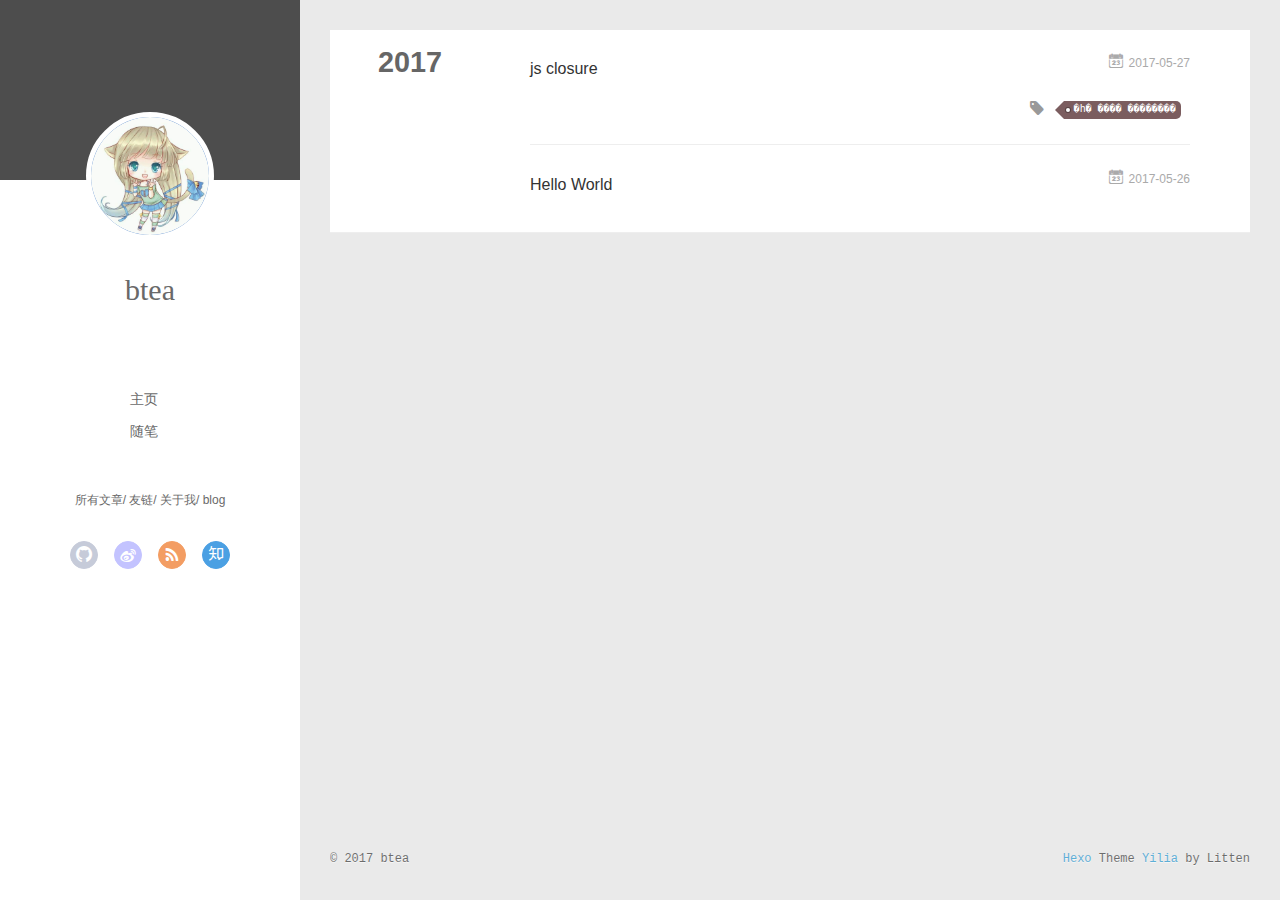
==== commit dbd0eca5: "Site updated: 2017-07-03 13:10:45" ====
--- a/archives/index.html
+++ b/archives/index.html
@@ -73,7 +73,7 @@
     			
             
     			
-    			<a q-on="click: openSlider(e, 'blank')" href="javascript:void(0)">空白</a>
+    			<a q-on="click: openSlider(e, 'blank')" href="javascript:void(0)">blog</a>
     			
             
 		</nav>
@@ -313,7 +313,7 @@
       
         
       
-      <li style="width: 25%" q-on="click: openSlider(e, 'blank')"><a href="javascript:void(0)" q-class="active:blank">空白</a></li>
+      <li style="width: 25%" q-on="click: openSlider(e, 'blank')"><a href="javascript:void(0)" q-class="active:blank">blog</a></li>
       
         
     </ul>
@@ -425,6 +425,58 @@
               <a href="http://www.ruanyifeng.com/blog/2016/04/cors.html" target="_blank" class="search-title"><i class="icon-quo-left icon"></i>跨域资源共享(CROS)</a>
             </li>
           
+            <li class="search-li">
+              <a href="http://ymuyi.com/" target="_blank" class="search-title"><i class="icon-quo-left icon"></i>Ymuyi</a>
+            </li>
+          
+            <li class="search-li">
+              <a href="https://www.rabbittu.com/" target="_blank" class="search-title"><i class="icon-quo-left icon"></i>某兔子の御用花园</a>
+            </li>
+          
+            <li class="search-li">
+              <a href="http://www.nb-fk.com/" target="_blank" class="search-title"><i class="icon-quo-left icon"></i>云崖居</a>
+            </li>
+          
+            <li class="search-li">
+              <a href="https://dukec.me/" target="_blank" class="search-title"><i class="icon-quo-left icon"></i>前端触手，喜欢和风</a>
+            </li>
+          
+            <li class="search-li">
+              <a href="https://freedom.moe/" target="_blank" class="search-title"><i class="icon-quo-left icon"></i>音乐的符号</a>
+            </li>
+          
+            <li class="search-li">
+              <a href="https://xjoker.us/" target="_blank" class="search-title"><i class="icon-quo-left icon"></i>时光置屋</a>
+            </li>
+          
+            <li class="search-li">
+              <a href="https://biantan.org/" target="_blank" class="search-title"><i class="icon-quo-left icon"></i>?--?</a>
+            </li>
+          
+            <li class="search-li">
+              <a href="https://blog.kuroy.me/" target="_blank" class="search-title"><i class="icon-quo-left icon"></i>幻想驿站</a>
+            </li>
+          
+            <li class="search-li">
+              <a href="https://ccoooss.com/" target="_blank" class="search-title"><i class="icon-quo-left icon"></i>c次元</a>
+            </li>
+          
+            <li class="search-li">
+              <a href="http://blog.kochiya.me/" target="_blank" class="search-title"><i class="icon-quo-left icon"></i>空想庭园</a>
+            </li>
+          
+            <li class="search-li">
+              <a href="https://sell.moe/sssss.html" target="_blank" class="search-title"><i class="icon-quo-left icon"></i>橙的记事本</a>
+            </li>
+          
+            <li class="search-li">
+              <a href="http://ugly.moe/" target="_blank" class="search-title"><i class="icon-quo-left icon"></i>i am here</a>
+            </li>
+          
+            <li class="search-li">
+              <a href="http://www.cokol.me" target="_blank" class="search-title"><i class="icon-quo-left icon"></i>梦工坊</a>
+            </li>
+          
         </ul>
   		
     	</section>
@@ -433,7 +485,7 @@
     
     	<section class="tools-section tools-section-me" q-show="aboutme">
   	  	
-  	  		<div class="aboutme-wrap" id="js-aboutme">有幸遇到你！&lt;br&gt;说书人叹天下旧事如潮&lt;br&gt;听书人悲欢不过一壶新茶</div>
+  	  		<div class="aboutme-wrap" id="js-aboutme">说书人叹天下旧事如潮&lt;br&gt;听书人悲欢不过一壶新茶</div>
   	  	
     	</section>
     
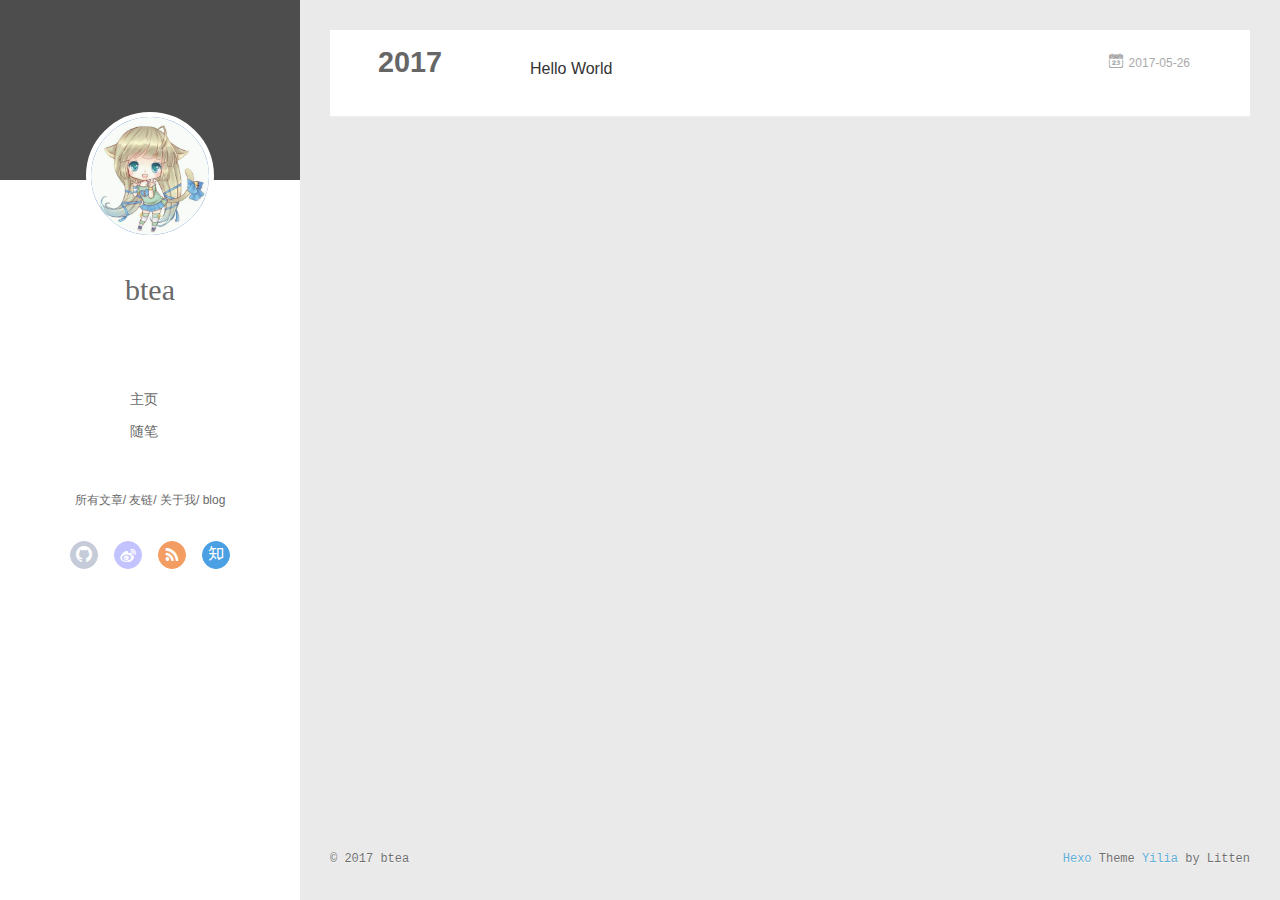
==== commit ab76dc5f: "Site updated: 2017-07-03 13:12:39" ====
--- a/archives/index.html
+++ b/archives/index.html
@@ -165,44 +165,6 @@
           <a href="/archives/2017" class="archive-year">2017</a>
         </div>
         <div class="archives">
-    
-    <article class="archive-article archive-type-post">
-  <div class="archive-article-inner">
-    <header class="archive-article-header">
-      	<div class="article-meta">
-	      	<a href="/2017/05/27/js/" class="archive-article-date">
-  	<time datetime="2017-05-27T01:53:05.000Z" itemprop="datePublished"><i class="icon-calendar icon"></i>2017-05-27</time>
-</a>
-        </div>
-    	 
-  
-    <h1 itemprop="name">
-      <a class="archive-article-title" href="/2017/05/27/js/">js closure</a>
-    </h1>
-  
-
-        <div class="article-info info-on-right">
-          
-	<div class="article-tag tagcloud">
-		<i class="icon-price-tags icon"></i>
-		<ul class="article-tag-list">
-			 
-        		<li class="article-tag-list-item">
-        			<a href="javascript:void(0)" class="js-tag article-tag-list-link color5">�հ�  ����  ��������</a>
-        		</li>
-      		
-		</ul>
-	</div>
-
-          
-
-        </div>
-        <div class="clearfix"></div>
-    </header>
-  </div>
-</article>
-  
-    
     
     <article class="archive-article archive-type-post">
   <div class="archive-article-inner">
@@ -332,10 +294,6 @@
             <input type="checkbox" q-on="click:toggleTag(e)" q-attr="checked:showTags">
           </label>
           <ul class="article-tag-list" q-show="showTags">
-             
-              <li class="article-tag-list-item">
-                <a href="javascript:void(0)" class="js-tag color5">�հ�  ����  ��������</a>
-              </li>
             
             <div class="clearfix"></div>
           </ul>
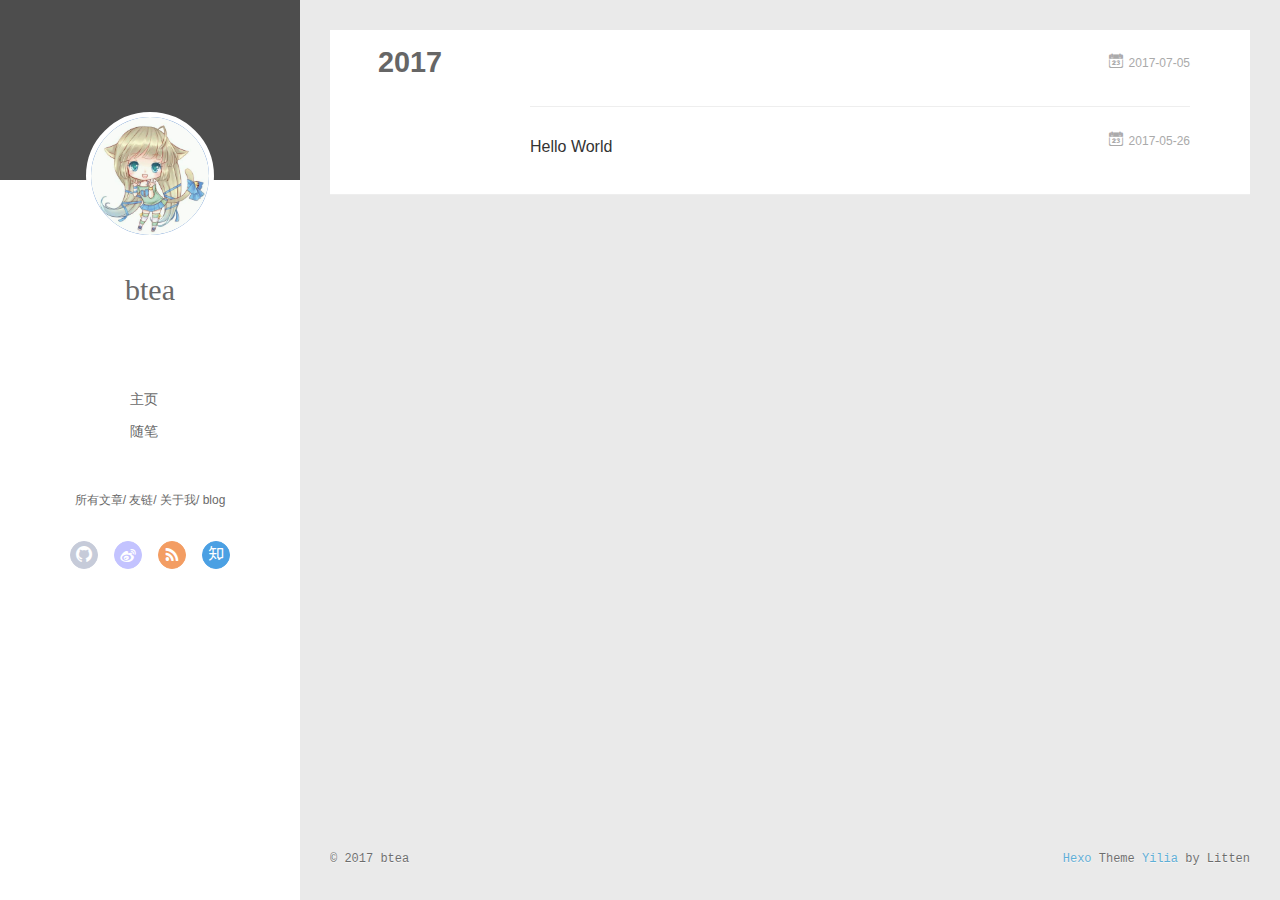
==== commit 26575a63: "Site updated: 2017-07-05 13:33:46" ====
--- a/archives/index.html
+++ b/archives/index.html
@@ -165,6 +165,27 @@
           <a href="/archives/2017" class="archive-year">2017</a>
         </div>
         <div class="archives">
+    
+    <article class="archive-article archive-type-post">
+  <div class="archive-article-inner">
+    <header class="archive-article-header">
+      	<div class="article-meta">
+	      	<a href="/2017/07/05/cloud/" class="archive-article-date">
+  	<time datetime="2017-07-05T02:42:05.393Z" itemprop="datePublished"><i class="icon-calendar icon"></i>2017-07-05</time>
+</a>
+        </div>
+    	 
+        <div class="article-info info-on-right">
+          
+          
+
+        </div>
+        <div class="clearfix"></div>
+    </header>
+  </div>
+</article>
+  
+    
     
     <article class="archive-article archive-type-post">
   <div class="archive-article-inner">
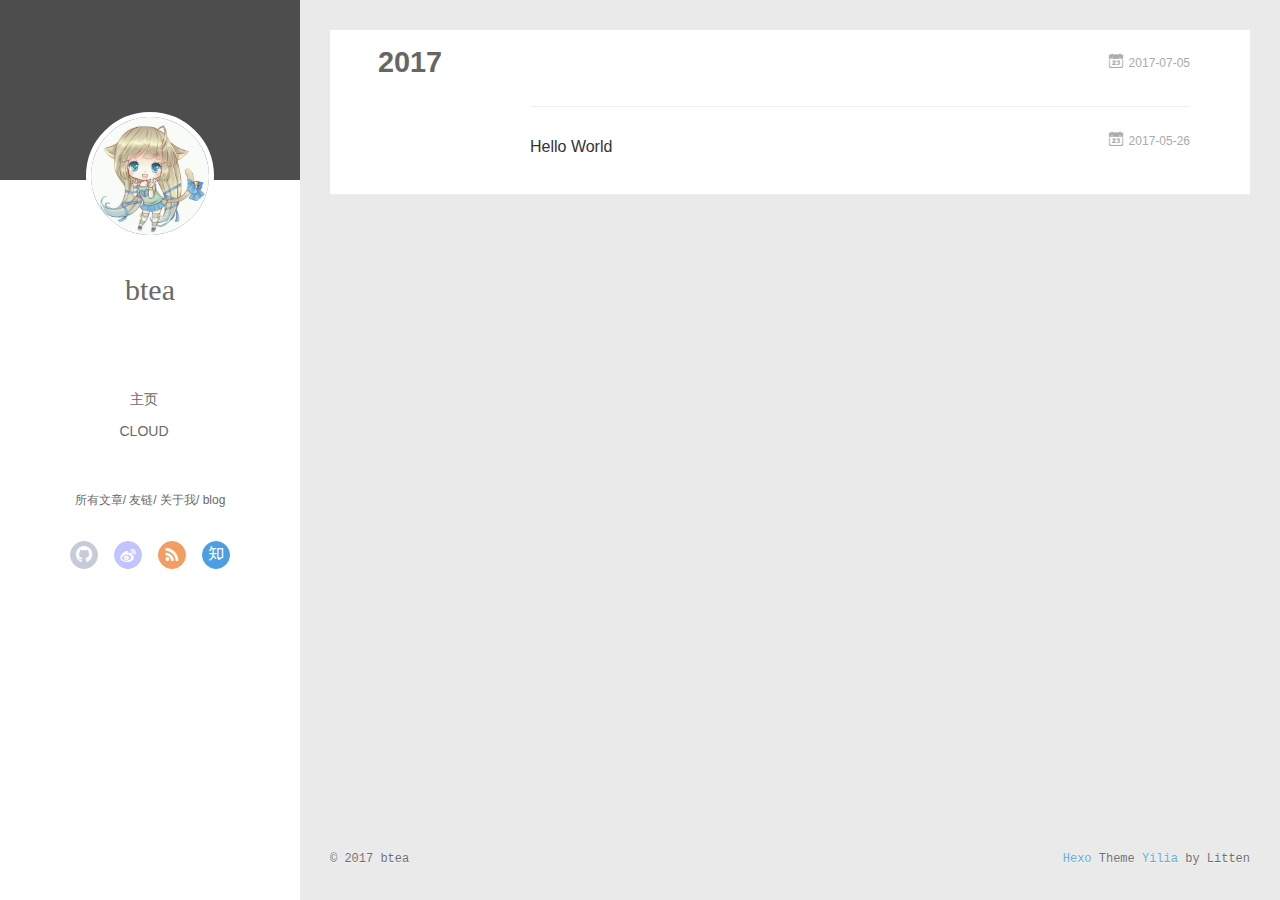
==== commit 91741df8: "Site updated: 2017-07-05 13:57:36" ====
--- a/archives/index.html
+++ b/archives/index.html
@@ -54,7 +54,7 @@
 			
 				<li><a href="/">主页</a></li>
 	        
-				<li><a href="/tags/随笔/">随笔</a></li>
+				<li><a href="/cloud/index.html">cloud</a></li>
 	        
 			</ul>
 		</nav>
@@ -138,7 +138,7 @@
 				
 					<li style="width: 50%"><a href="/">主页</a></li>
 		        
-					<li style="width: 50%"><a href="/tags/随笔/">随笔</a></li>
+					<li style="width: 50%"><a href="/cloud/index.html">cloud</a></li>
 		        
 				</ul>
 			</nav>
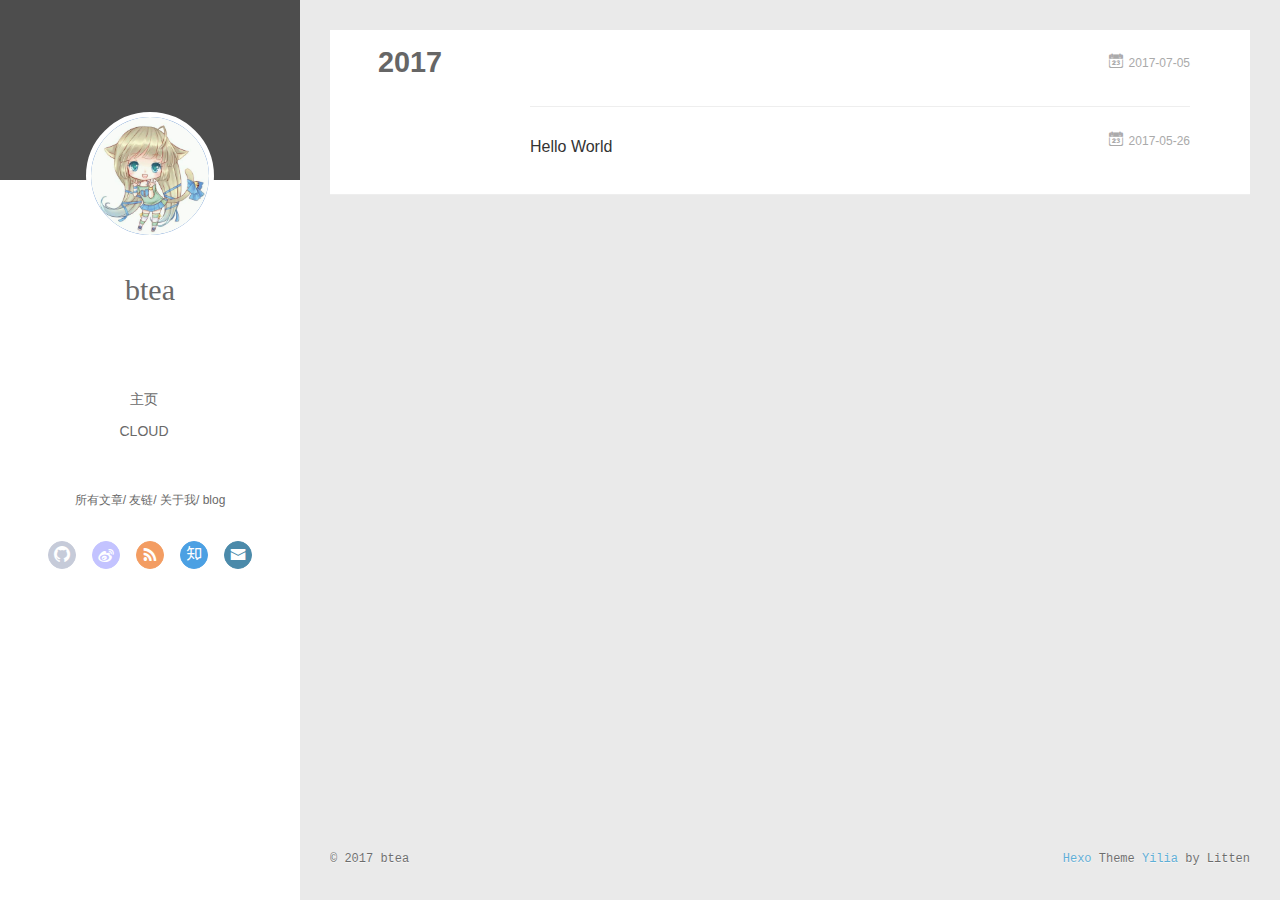
==== commit 89741337: "Site updated: 2017-07-05 14:21:44" ====
--- a/archives/index.html
+++ b/archives/index.html
@@ -18,7 +18,7 @@
     <link rel="alternative" href="/atom.xml" title="Hexo" type="application/atom+xml">
   
   
-    <link rel="icon" href="/favicon.ico">
+    <link rel="icon" href="img/1.ico">
   
   <link rel="stylesheet" type="text/css" href="/./main.b3331d.css">
   <style type="text/css">
@@ -87,6 +87,8 @@
 					<a class="rss" target="_blank" href="#" title="rss"><i class="icon-rss"></i></a>
 		        
 					<a class="zhihu" target="_blank" href="#" title="zhihu"><i class="icon-zhihu"></i></a>
+		        
+					<a class="mail" target="_blank" href="mailto:2356281422@qq.com" title="mail"><i class="icon-mail"></i></a>
 		        
 			</div>
 		</nav>
@@ -128,6 +130,8 @@
 						<a class="rss" target="_blank" href="#" title="rss"><i class="icon-rss"></i></a>
 			        
 						<a class="zhihu" target="_blank" href="#" title="zhihu"><i class="icon-zhihu"></i></a>
+			        
+						<a class="mail" target="_blank" href="mailto:2356281422@qq.com" title="mail"><i class="icon-mail"></i></a>
 			        
 				</div>
 			</nav>
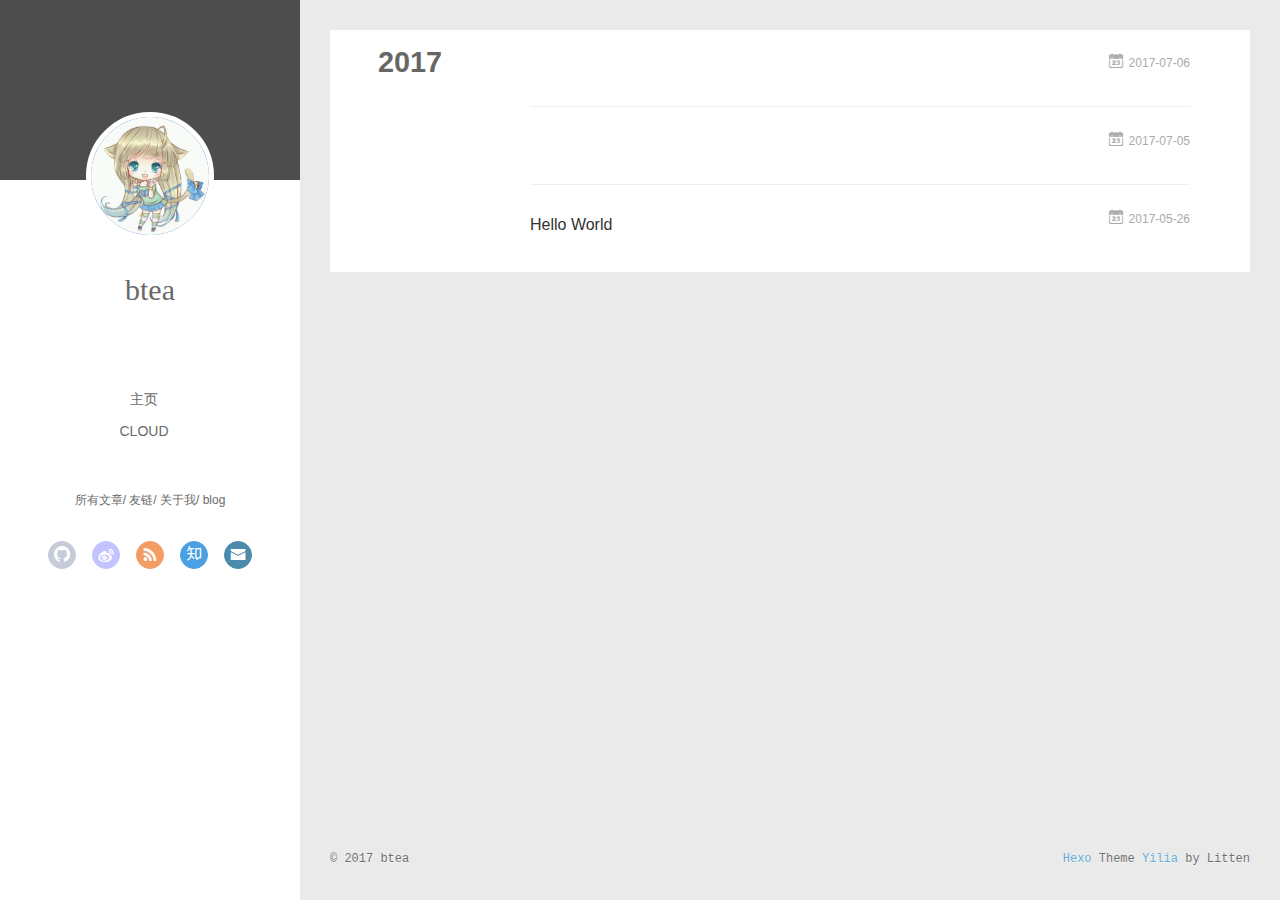
==== commit dae014b2: "Site updated: 2017-08-22 23:24:59" ====
--- a/archives/index.html
+++ b/archives/index.html
@@ -169,6 +169,27 @@
           <a href="/archives/2017" class="archive-year">2017</a>
         </div>
         <div class="archives">
+    
+    <article class="archive-article archive-type-post">
+  <div class="archive-article-inner">
+    <header class="archive-article-header">
+      	<div class="article-meta">
+	      	<a href="/2017/07/06/node.js/" class="archive-article-date">
+  	<time datetime="2017-07-06T00:47:26.464Z" itemprop="datePublished"><i class="icon-calendar icon"></i>2017-07-06</time>
+</a>
+        </div>
+    	 
+        <div class="article-info info-on-right">
+          
+          
+
+        </div>
+        <div class="clearfix"></div>
+    </header>
+  </div>
+</article>
+  
+    
     
     <article class="archive-article archive-type-post">
   <div class="archive-article-inner">
